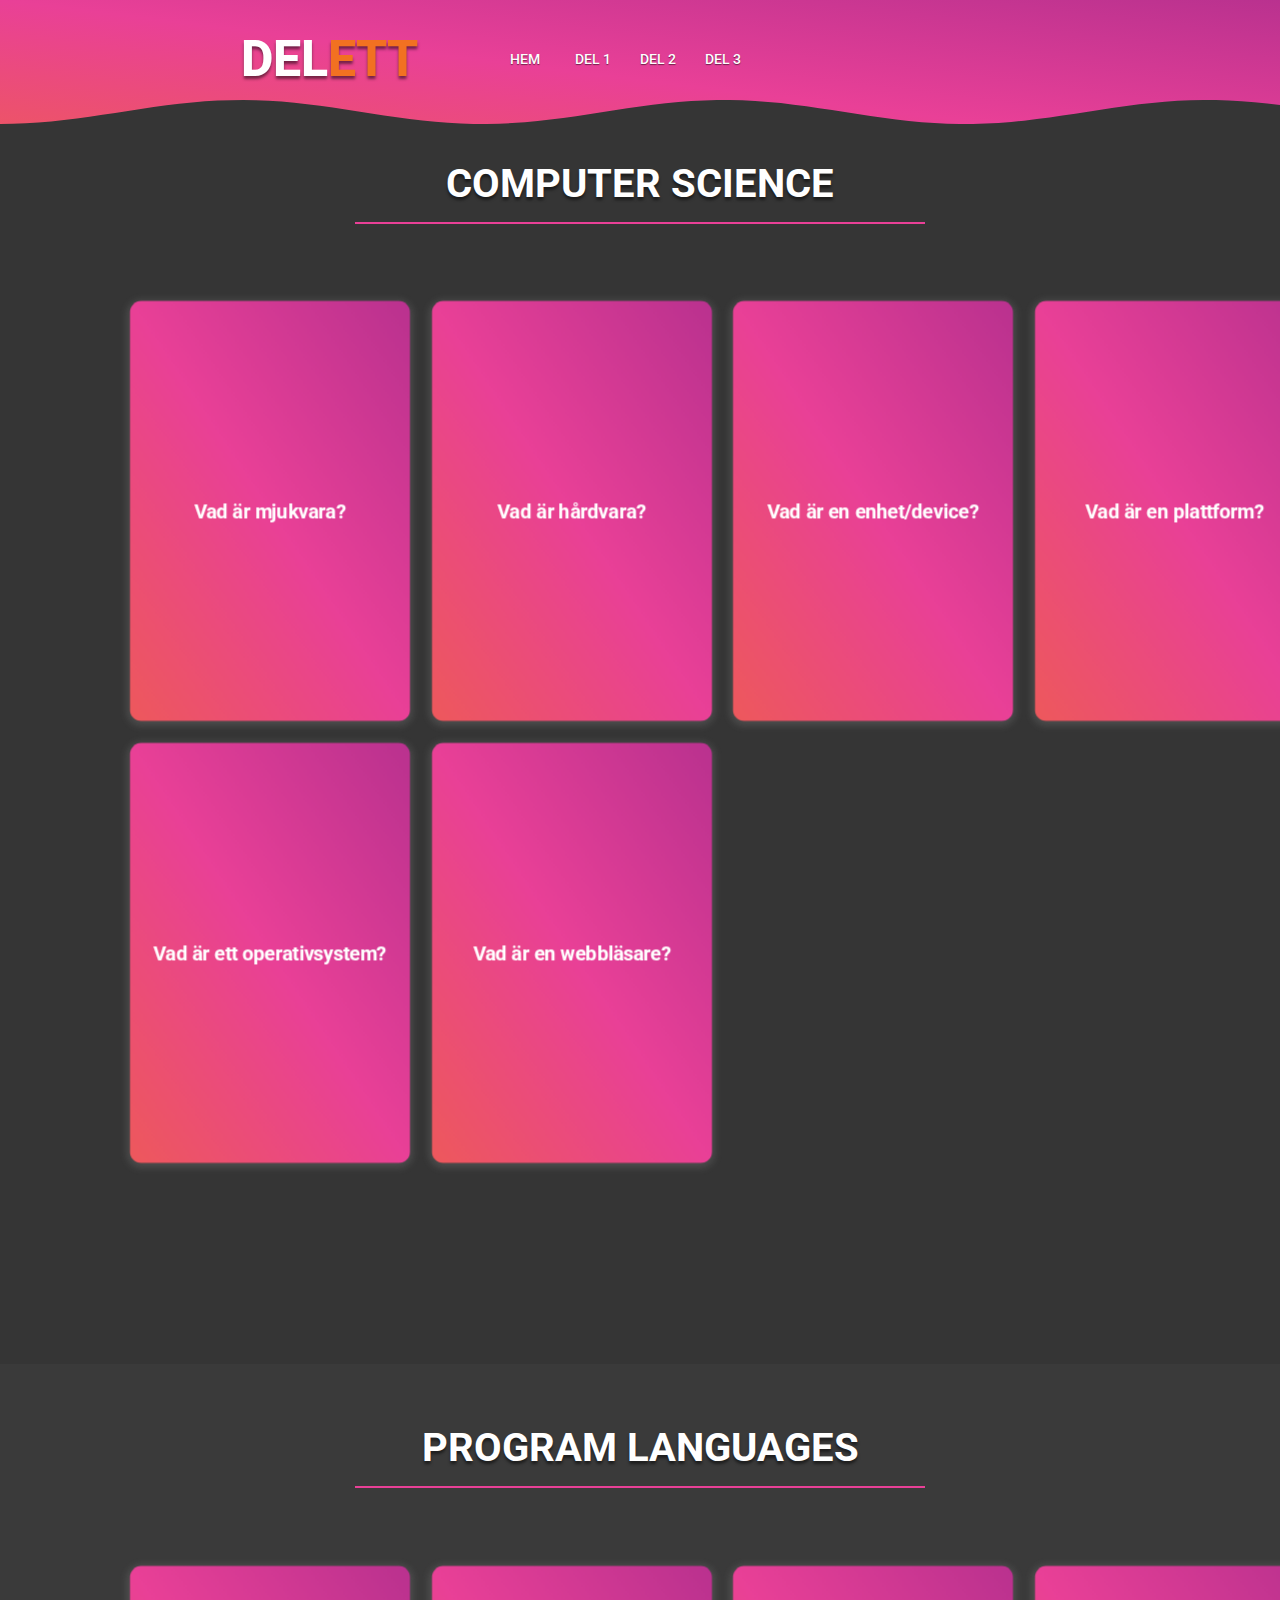
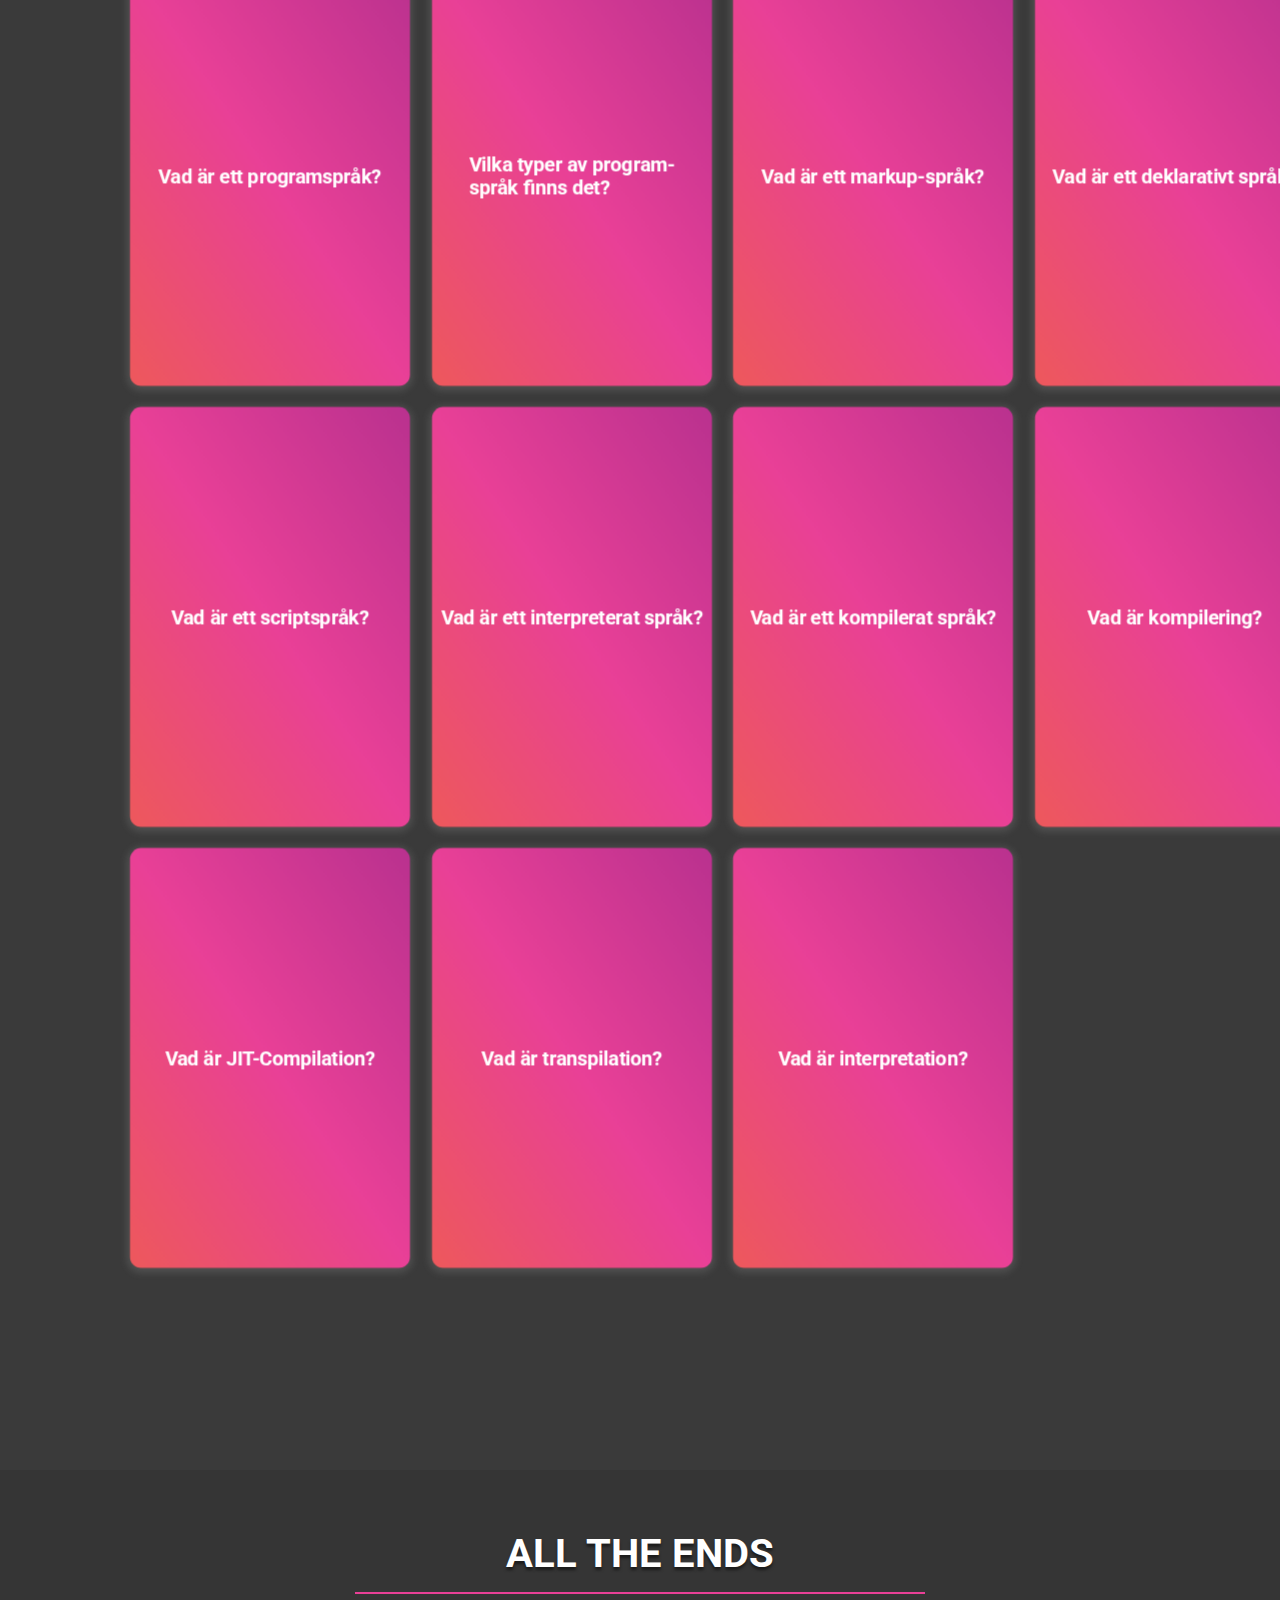
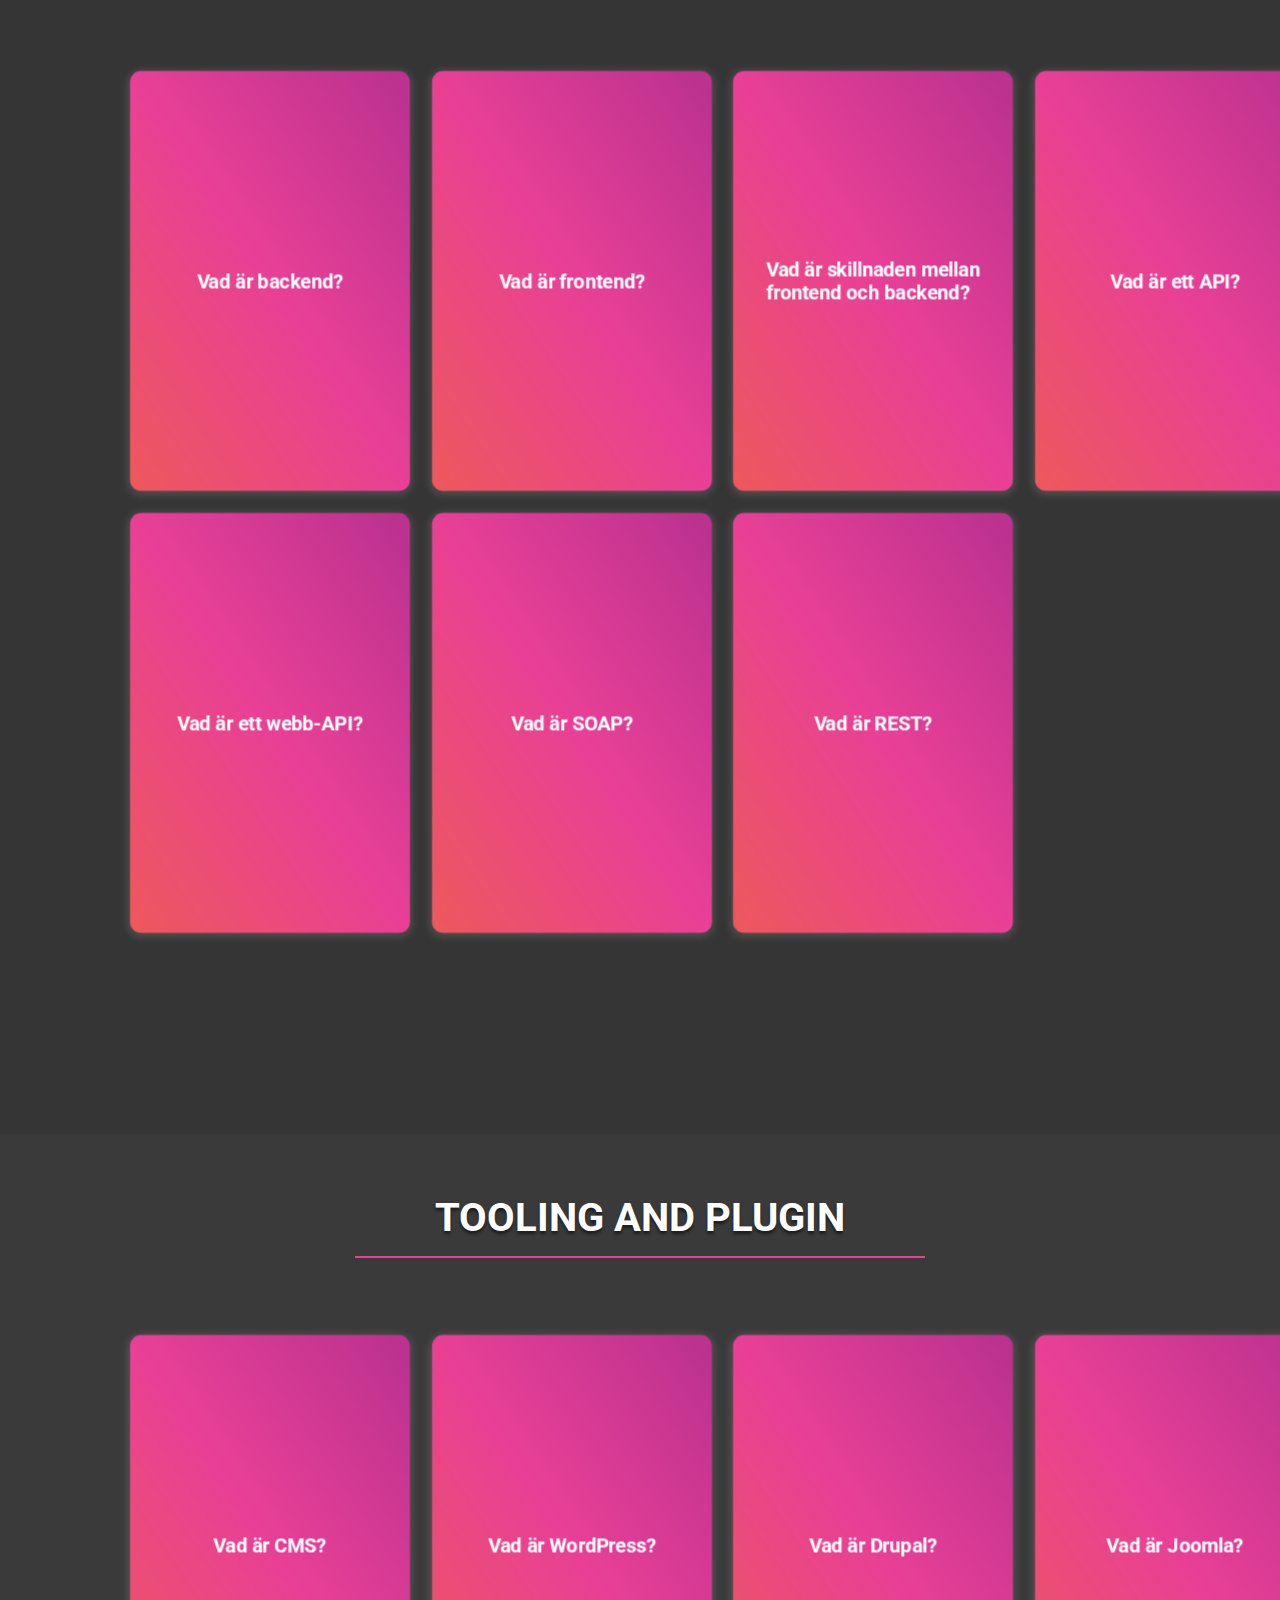
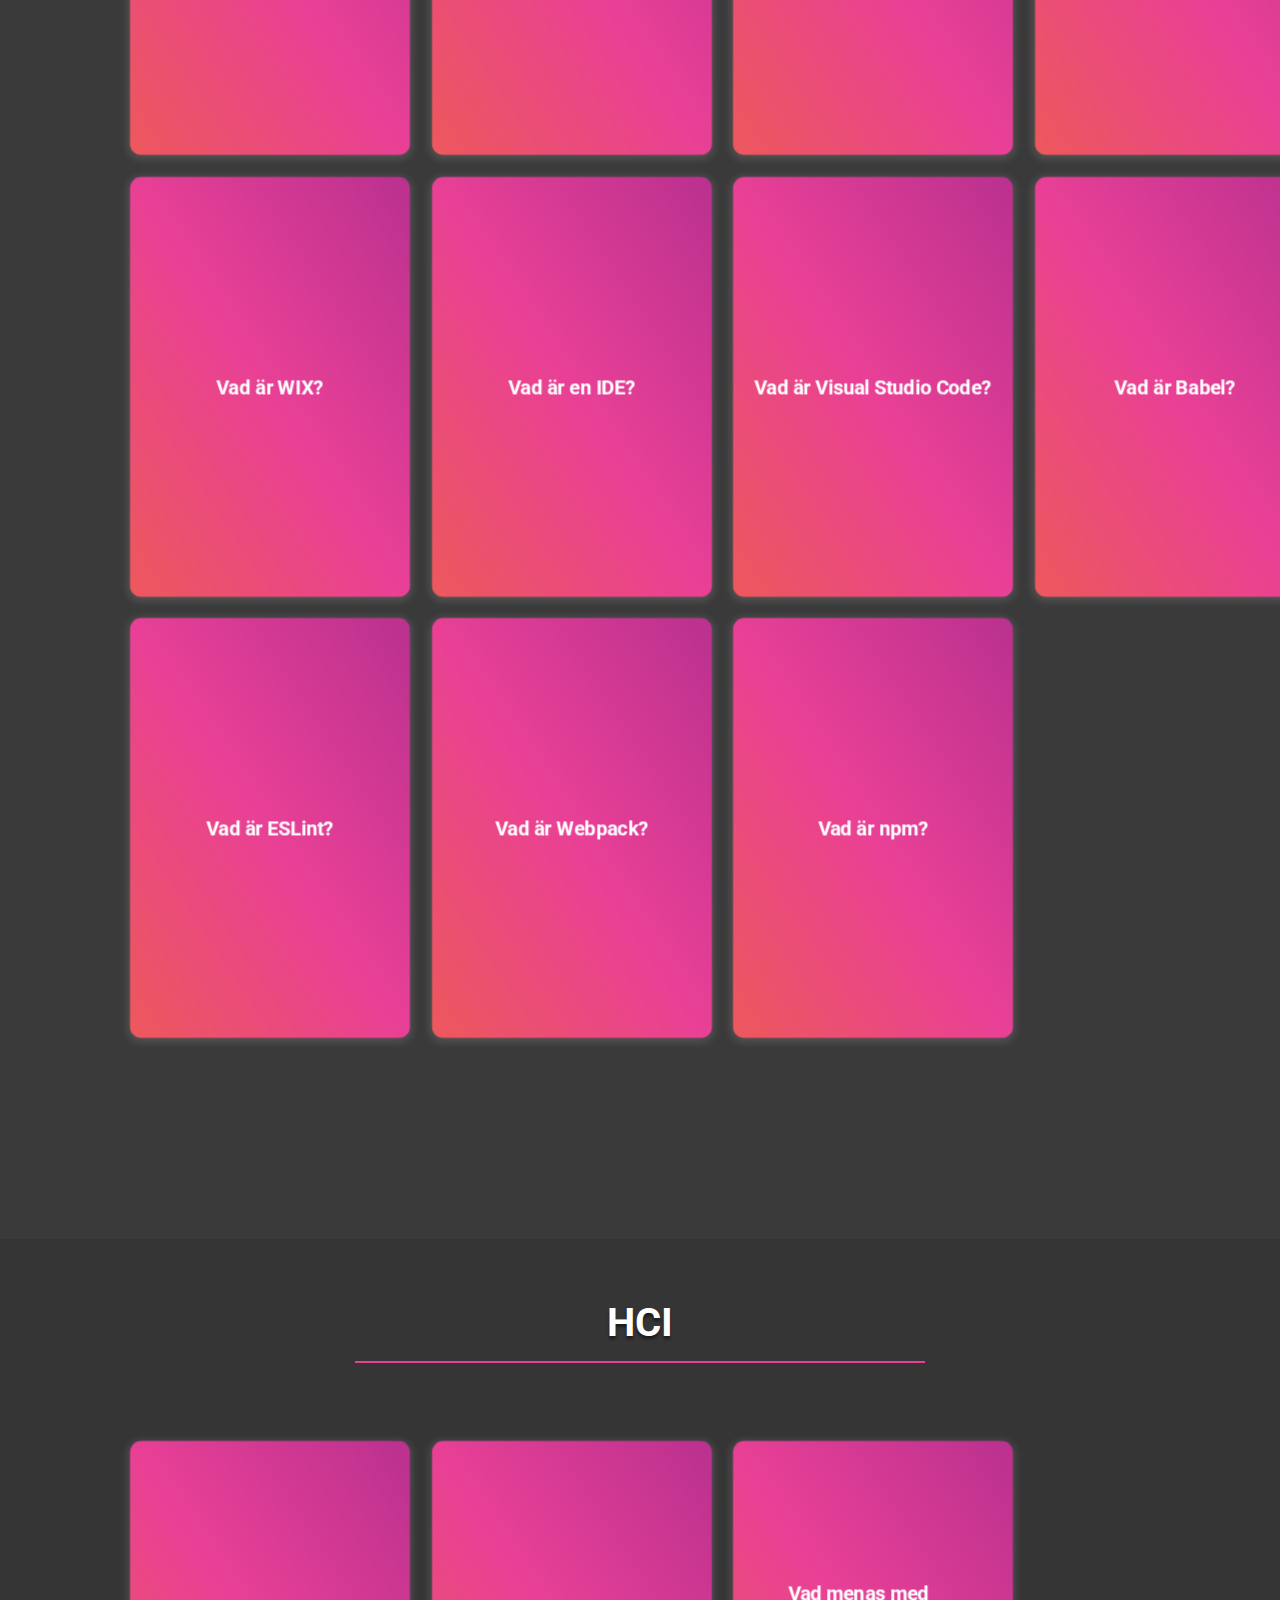
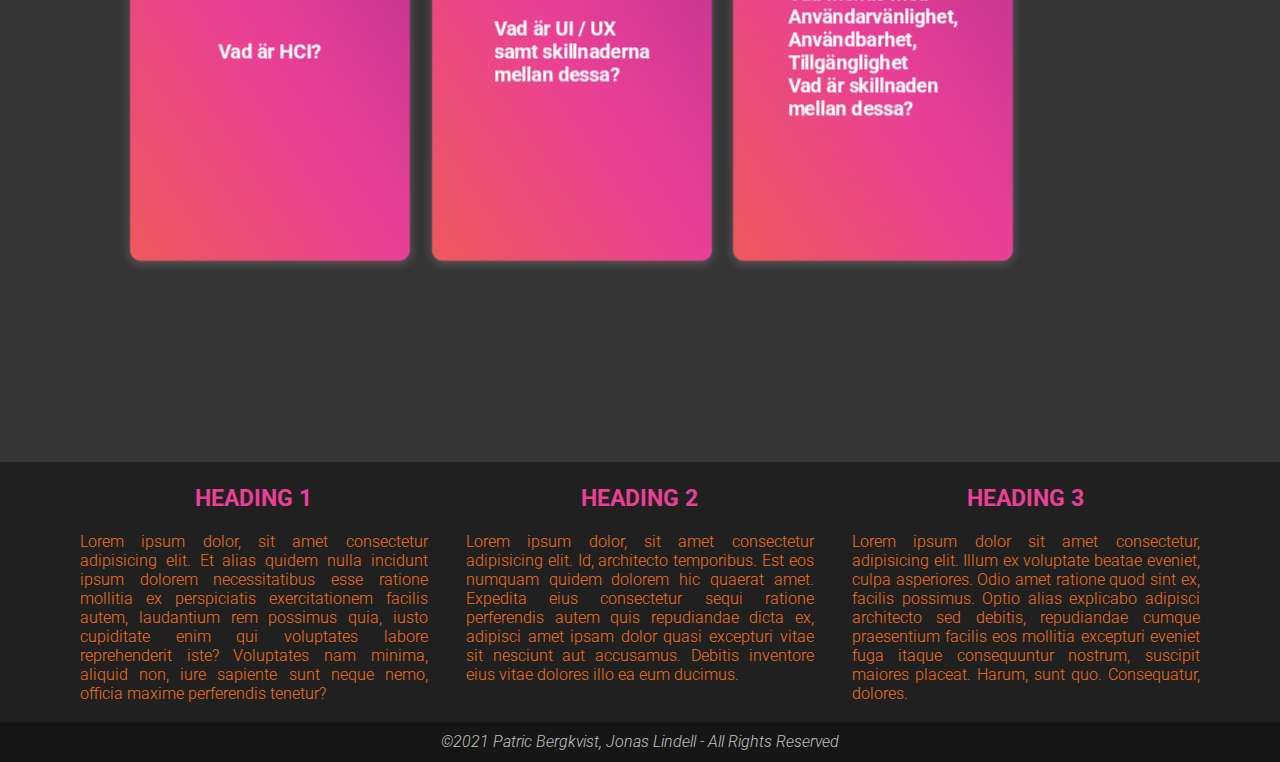
==== del1.html @ fa0cdc58 "Added: Tooling and plugin section. Added: HCI section" ====
<!DOCTYPE html>
<html lang="en">
<head>
    <meta charset="UTF-8">
    <meta name="viewport" content="width=device-width, initial-scale=1.0">
    <link rel="stylesheet" type="text/css" href="vendors/css/grid.css" />
    <link rel="stylesheet" type="text/css" href="resources/css/stylecard.css" />
    <link rel="stylesheet" type="text/css" href="vendors/css/ionicons.min.css" />
    <link rel="preconnect" href="https://fonts.gstatic.com" />
    <link href="https://fonts.googleapis.com/css2?family=Roboto:ital,wght@0,100;0,300;0,400;0,500;0,900;1,100;1,500&display=swap" rel="stylesheet">
    <title>Del 1</title>
</head>
<body>
    <header>      
        <div class="row mainnav">
            <nav>
                <h1>Del<span>ETT</span></h1>
                <ul>
                    <li><a href="index.html">Hem</a></li>
                    <li><a href="del1.html">Del 1</a></li>
                    <li><a href="del2.html">Del 2</a></li>
                    <li><a href="#">Del 3</a></li>
                </ul>
            </nav>
        </div>
      </header>
<!------------------------------->
<!--  COMPUTER SCIENCE SECTION -->
<!------------------------------->
    <section class="main section-computer-science">
        <div class="row">
            <h2 class="separator">Computer Science</h2>
        </div>
        <div class="row">
            <div class="col span-1-of-5 card__margin">
                <div class="card">
                    <div class="card__inner">
                        <div class="card__face card__face--front">
                            <h2>Vad är mjukvara?</h2>
                        </div>
                        <div class="card__face card__face--back">
                            <div class="card__content">
                                <div class="card__header">
                                    <h2>Computer science</h2>
                                </div>
                                <div class="card__body">
                                    <h3>Vad är mjukvara?</h3>
                                    <p>Mjukvara är kortfattat en samling maskininstruktioner och data som bestämmer vad datorn och dess komponenter ska utföra.</p>
                                </div>
                            </div>
                        </div>
                    </div>
                </div>
            </div>
            <div class="col span-1-of-5 card__margin">
                <div class="card">
                    <div class="card__inner">
                        <div class="card__face card__face--front">
                            <h2>Vad är hårdvara?</h2>
                        </div>
                        <div class="card__face card__face--back">
                            <div class="card__content">
                                <div class="card__header">
                                    <h2>Computer science</h2>
                                </div>
                                <div class="card__body">
                                    <h3>Vad är hårdvara?</h3>
                                    <p>Hårdvara är datakomponenter som CPU, skärm, moderkort, grafikkort och det är hårdvaran som står för själva utförandet av mjukvarans instruktioner.</p>
                                </div>
                            </div>
                        </div>
                    </div>
                </div>
            </div>
            <div class="col span-1-of-5 card__margin">
                <div class="card">
                    <div class="card__inner">
                        <div class="card__face card__face--front">
                            <h2>Vad är en enhet/device?</h2>
                        </div>
                        <div class="card__face card__face--back">
                            <div class="card__content">
                                <div class="card__header">
                                    <h2>Computer science</h2>
                                </div>
                                <div class="card__body">
                                    <h3>Vad är en enhet/device?</h3>
                                    <p>En enhet/device är sammansättningen av hårdvara, exempelvis en dator eller mobiltelefon.</p>
                                </div>
                            </div>
                        </div>
                    </div>
                </div>
            </div>
            <div class="col span-1-of-5">
                <div class="card">
                    <div class="card__inner">
                        <div class="card__face card__face--front">
                            <h2>Vad är en plattform?</h2>
                        </div>
                        <div class="card__face card__face--back">
                            <div class="card__content">
                                <div class="card__header">
                                    <h2>Computer science</h2>
                                </div>
                                <div class="card__body">
                                    <h3>Vad är en plattform?</h3>
                                    <p>En plattform är miljön som mjukvaran körs i, exempelvis operativsystem eller webbläsare.</p>
                                </div>
                            </div>
                        </div>
                    </div>
                </div>
            </div>
        </div>
        <div class="row">
            <div class="col span-1-of-5 card__margin new__row">
                <div class="card">
                    <div class="card__inner">
                        <div class="card__face card__face--front">
                            <h2>Vad är ett operativsystem?</h2>
                        </div>
                        <div class="card__face card__face--back">
                            <div class="card__content">
                                <div class="card__header">
                                    <h2>Computer science</h2>
                                </div>
                                <div class="card__body">
                                    <h3>Vad är ett operativsystem?</h3>
                                    <p>Ett operativsystem är system mjukvara som hanterar datorns hårdvara och mjukvaruresurser och förmedlar bastjänster för program. Exempel på operativsystem är Windows och iOS.</p>
                                </div>
                            </div>
                        </div>
                    </div>
                </div>
            </div>
            <div class="col span-1-of-5 card__margin new__row">
                <div class="card">
                    <div class="card__inner">
                        <div class="card__face card__face--front">
                            <h2>Vad är en webbläsare?</h2>
                        </div>
                        <div class="card__face card__face--back">
                            <div class="card__content">
                                <div class="card__header">
                                    <h2>Computer science</h2>
                                </div>
                                <div class="card__body">
                                    <h3>Vad är en webbläsare?</h3>
                                    <p>En mjukvaruapplikation som skickar förfrågningar till en webbserver och hämtar relaterad information som sedan visas upp för användaren.  Exempel på en webbläsare är Google-chrome, Mozilla firefox, Safari.</p>
                                </div>
                            </div>
                        </div>
                    </div>
                </div>
            </div>
        </div>
    </section>
<!------------------------------->
<!-- PROGRAM LANGUAGES SECTION -->
<!------------------------------->
    <section class="main new-section">
        <div class="row">
            <h2 class="separator">Program languages</h2>
        </div>
        <div class="row">
            <div class="col span-1-of-5 card__margin">
                <div class="card">
                    <div class="card__inner">
                        <div class="card__face card__face--front">
                            <h2>Vad är ett programspråk?</h2>
                        </div>
                        <div class="card__face card__face--back">
                            <div class="card__content">
                                <div class="card__header">
                                    <h2>Program Languages</h2>
                                </div>
                                <div class="card__body">
                                    <h3>Vad är ett programspråk?</h3>
                                    <p>Ett formellt språk som består av mänskligt läsbara instruktioner som översätts till maskinkod för att implementera algoritmer.</p>
                                </div>
                            </div>
                        </div>
                    </div>
                </div>
            </div>
            <div class="col span-1-of-5 card__margin">
                <div class="card">
                    <div class="card__inner">
                        <div class="card__face card__face--front">
                            <h2>Vilka typer av program-<br>språk finns det?</h2>
                        </div>
                        <div class="card__face card__face--back">
                            <div class="card__content">
                                <div class="card__header">
                                    <h2>Program Languages</h2>
                                </div>
                                <div class="card__body">
                                    <h3>Vilka typer av program-<br>språk finns det?</h3>
                                    <p>Markup-språk, deklarativa-språk, script-språk, interpreterat språk, kompilerat språk.</p>
                                </div>
                            </div>
                        </div>
                    </div>
                </div>
            </div>
            <div class="col span-1-of-5 card__margin">
                <div class="card">
                    <div class="card__inner">
                        <div class="card__face card__face--front">
                            <h2>Vad är ett markup-språk?</h2>
                        </div>
                        <div class="card__face card__face--back">
                            <div class="card__content">
                                <div class="card__header">
                                    <h2>Program Languages</h2>
                                </div>
                                <div class="card__body">
                                    <h3>Vad är ett markup-språk?</h3>
                                    <p>Talar om vilka typer av komponenter något är, ex knapp, lista. Exempel på markup språk HTML.</p>
                                </div>
                            </div>
                        </div>
                    </div>
                </div>
            </div>
            <div class="col span-1-of-5">
                <div class="card">
                    <div class="card__inner">
                        <div class="card__face card__face--front">
                            <h2>Vad är ett deklarativt språk?</h2>
                        </div>
                        <div class="card__face card__face--back">
                            <div class="card__content">
                                <div class="card__header">
                                    <h2>Program Languages</h2>
                                </div>
                                <div class="card__body">
                                    <h3>Vad är ett deklarativt språk?</h3>
                                    <p>Ett deklarativt språk talar om hur något ska tolkas, tex hur webbläsaren ska tolka hur en ”tag” ska presenteras. Exempel på deklarativt språk är css.</p>
                                </div>
                            </div>
                        </div>
                    </div>
                </div>
            </div>
            <div class="row">
                <div class="col span-1-of-5 card__margin new__row">
                    <div class="card">
                        <div class="card__inner">
                            <div class="card__face card__face--front">
                                <h2>Vad är ett scriptspråk?</h2>
                            </div>
                            <div class="card__face card__face--back">
                                <div class="card__content">
                                    <div class="card__header">
                                        <h2>Program Languages</h2>
                                    </div>
                                    <div class="card__body">
                                        <h3>Vad är ett scriptspråk?</h3>
                                        <p>Scripts innehåller en rad utföranden som tolkas under körningstid som utför simpla uppgifter som att flytta en fil eller komprimera en fil till ett zip-arkiv. 
                                            <br>Exempel på scriptspråk är JavaScript, PHP, Ruby</p>
                                    </div>
                                </div>
                            </div>
                        </div>
                    </div>
                </div>
                <div class="col span-1-of-5 card__margin new__row">
                    <div class="card">
                        <div class="card__inner">
                            <div class="card__face card__face--front">
                                <h2>Vad är ett interpreterat språk?</h2>
                            </div>
                            <div class="card__face card__face--back">
                                <div class="card__content">
                                    <div class="card__header">
                                        <h2>Program Languages</h2>
                                    </div>
                                    <div class="card__body">
                                        <h3>Vad är ett interpreterat språk?</h3>
                                        <p>Ett interpreterat språk kompileras inte direkt till maskinkod utan läses in och exekveras av ett annat program.<br>Exempel på ett interpreterat språk är JavaScript, Perl, Python, BASIC</p>
                                    </div>
                                </div>
                            </div>
                        </div>
                    </div>
                </div>
                <div class="col span-1-of-5 card__margin new__row">
                    <div class="card">
                        <div class="card__inner">
                            <div class="card__face card__face--front">
                                <h2>Vad är ett kompilerat språk?</h2>
                            </div>
                            <div class="card__face card__face--back">
                                <div class="card__content">
                                    <div class="card__header">
                                        <h2>Program Languages</h2>
                                    </div>
                                    <div class="card__body">
                                        <h3>Vad är ett kompilerat språk?</h3>
                                        <p>Ett kompilerat språk kompilerar all källkod till maskinkod vid körning. Exempel på kompilerat språk är C, C++, C#, COBOL</p>
                                    </div>
                                </div>
                            </div>
                        </div>
                    </div>
                </div>
                <div class="col span-1-of-5 new__row">
                    <div class="card">
                        <div class="card__inner">
                            <div class="card__face card__face--front">
                                <h2>Vad är kompilering?</h2>
                            </div>
                            <div class="card__face card__face--back">
                                <div class="card__content">
                                    <div class="card__header">
                                        <h2>Program Languages</h2>
                                    </div>
                                    <div class="card__body">
                                        <h3>Vad är kompilering?</h3>
                                        <p>Kompilering omvandlar all källkod till maskinkod direkt vid körning. Tar lång tid att analysera vid ”uppstart” men exekverar snabbare under körning.</p>
                                    </div>
                                </div>
                            </div>
                        </div>
                    </div>
                </div>
                <div class="row">
                    <div class="col span-1-of-5 card__margin new__row">
                        <div class="card">
                            <div class="card__inner">
                                <div class="card__face card__face--front">
                                    <h2>Vad är JIT-Compilation?</h2>
                                </div>
                                <div class="card__face card__face--back">
                                    <div class="card__content">
                                        <div class="card__header">
                                            <h2>Program Languages</h2>
                                        </div>
                                        <div class="card__body">
                                            <h3>Vad är JIT-Compilation?</h3>
                                            <p>JIT kompilation är en blandning av interpretering och kompilering, och översätter stycken av kod till maskinkod under körning. Detta underlättar vid debugging då det är lätt att se exakt vilket stycke kod som misslyckades att köras.</p>
                                        </div>
                                    </div>
                                </div>
                            </div>
                        </div>
                    </div>
                    <div class="col span-1-of-5 card__margin new__row">
                        <div class="card">
                            <div class="card__inner">
                                <div class="card__face card__face--front">
                                    <h2>Vad är transpilation?</h2>
                                </div>
                                <div class="card__face card__face--back">
                                    <div class="card__content">
                                        <div class="card__header">
                                            <h2>Program Languages</h2>
                                        </div>
                                        <div class="card__body">
                                            <h3>Vad är transpilation?</h3>
                                            <p>Transpilation är ett verktyg som läser in en källkod från ett programspråk och översätter de till ett annat så länge de opererar på samma nivå av abstraktion. Medan en kompilator översätter en högre nivå av programspråk som källkod till en lägre nivå som maskinkod.</p>
                                        </div>
                                    </div>
                                </div>
                            </div>
                        </div>
                    </div>
                    <div class="col span-1-of-5 card__margin new__row">
                        <div class="card">
                            <div class="card__inner">
                                <div class="card__face card__face--front">
                                    <h2>Vad är interpretation?</h2>
                                </div>
                                <div class="card__face card__face--back">
                                    <div class="card__content">
                                        <div class="card__header">
                                            <h2>Program Languages</h2>
                                        </div>
                                        <div class="card__body">
                                            <h3>Vad är interpretation?</h3>
                                            <p>Översätter från källkod till maskinkod ett uttryck åt gången. Snabbare att starta men långsammare att exekvera uttryck under körning.</p>
                                        </div>
                                    </div>
                                </div>
                            </div>
                        </div>
                    </div>
                </div>
            </div>
        </div>
    </section>
<!------------------------------->
<!--   ALL THE ENDS SECTION    -->
<!------------------------------->
    <section class="main">
        <div class="row">
            <h2 class="separator">All the ends</h2>
        </div>
        <div class="row">
            <div class="col span-1-of-5 card__margin">
                <div class="card">
                    <div class="card__inner">
                        <div class="card__face card__face--front">
                            <h2>Vad är backend?</h2>
                        </div>
                        <div class="card__face card__face--back">
                            <div class="card__content">
                                <div class="card__header">
                                    <h2>All The Ends</h2>
                                </div>
                                <div class="card__body">
                                    <h3>Vad är backend?</h3>
                                    <p>Backend är den delen som exempelvis kontaktar och hämtar information från en databas, skapar/sparar filer eller gör beräkningar och kan kortfattat summeras som att de sköter serversidan av en applikation eller hemsida.</p>
                                </div>
                            </div>
                        </div>
                    </div>
                </div>
            </div>
            <div class="col span-1-of-5 card__margin">
                <div class="card">
                    <div class="card__inner">
                        <div class="card__face card__face--front">
                            <h2>Vad är frontend?</h2>
                        </div>
                        <div class="card__face card__face--back">
                            <div class="card__content">
                                <div class="card__header">
                                    <h2>All The Ends</h2>
                                </div>
                                <div class="card__body">
                                    <h3>Vad är frontend?</h3>
                                    <p>Frontend är vad användaren ser och interagerar med på en webbsida eller applikation.</p>
                                </div>
                            </div>
                        </div>
                    </div>
                </div>
            </div>
            <div class="col span-1-of-5 card__margin">
                <div class="card">
                    <div class="card__inner">
                        <div class="card__face card__face--front">
                            <h2>Vad är skillnaden mellan <br> frontend och backend?</h2>
                        </div>
                        <div class="card__face card__face--back">
                            <div class="card__content">
                                <div class="card__header">
                                    <h2>All The Ends</h2>
                                </div>
                                <div class="card__body">
                                    <h3>Vad är skillnaden mellan frontend och backend?</h3>
                                    <p>Frontend syftar på användargränssnittet medan backend syftar på servern, applikationen, databasen där användarens förfrågan utförs, lagras eller hämtas.</p>
                                </div>
                            </div>
                        </div>
                    </div>
                </div>
            </div>
            <div class="col span-1-of-5">
                <div class="card">
                    <div class="card__inner">
                        <div class="card__face card__face--front">
                            <h2>Vad är ett API?</h2>
                        </div>
                        <div class="card__face card__face--back">
                            <div class="card__content">
                                <div class="card__header">
                                    <h2>All The Ends</h2>
                                </div>
                                <div class="card__body">
                                    <h3>Vad är ett API?</h3>
                                    <p>Ett API är ett datorgränssnitt som fungerar som en mellanhand för olika mjukvaror och låter dom interagera med varandra.</p>
                                </div>
                            </div>
                        </div>
                    </div>
                </div>
            </div>
        </div>
        <div class="row">
            <div class="col span-1-of-5 card__margin new__row">
                <div class="card">
                    <div class="card__inner">
                        <div class="card__face card__face--front">
                            <h2>Vad är ett webb-API?</h2>
                        </div>
                        <div class="card__face card__face--back">
                            <div class="card__content">
                                <div class="card__header">
                                    <h2>All The Ends</h2>
                                </div>
                                <div class="card__body">
                                    <h3>Vad är ett webb-API?</h3>
                                    <p>Ett webb-API är nätverksbaserat och används för att skicka förfrågningar till externa webbservrar som i sin tur returnerar relevant data för förfrågan.</p>
                                </div>
                            </div>
                        </div>
                    </div>
                </div>
            </div>
            <div class="col span-1-of-5 card__margin new__row">
                <div class="card">
                    <div class="card__inner">
                        <div class="card__face card__face--front">
                            <h2>Vad är SOAP?</h2>
                        </div>
                        <div class="card__face card__face--back">
                            <div class="card__content">
                                <div class="card__header">
                                    <h2>All The Ends</h2>
                                </div>
                                <div class="card__body">
                                    <h3>Vad är SOAP?</h3>
                                    <p>Simple Object Acess Protocoll, är ett protokoll som gör att olika program kan kommunicera med varandra på webben och förbiser vilket operativsystem samt programspråk ett visst program körs på. SOAP är baserat på XML och är ett gemensamt samarbete mellan några olika stora företag som bland annat Microsoft och IBM.</p>
                                </div>
                            </div>
                        </div>
                    </div>
                </div>
            </div>
            <div class="col span-1-of-5 card__margin new__row">
                <div class="card">
                    <div class="card__inner">
                        <div class="card__face card__face--front">
                            <h2>Vad är REST?</h2>
                        </div>
                        <div class="card__face card__face--back">
                            <div class="card__content">
                                <div class="card__header">
                                    <h2>All The Ends</h2>
                                </div>
                                <div class="card__body">
                                    <h3>Vad är REST?</h3>
                                    <p>Representational State Transfer är ett sätt att programmera webbplatser så att de kan tillhandahålla tjänster åt andra webbplatser. Webbplatserna förses med standardiserade gränssnitt på ett sätt som påminner om hur man gör i objektorienterad programmering.</p>
                                </div>
                            </div>
                        </div>
                    </div>
                </div>
            </div>
        </div>
    </section>
<!------------------------------->
<!--    TOOLING AND PLUGIN     -->
<!------------------------------->
<section class="main new-section">
    <div class="row">
        <h2 class="separator">Tooling and plugin</h2>
    </div>
    <div class="row">
        <div class="col span-1-of-5 card__margin">
            <div class="card">
                <div class="card__inner">
                    <div class="card__face card__face--front">
                        <h2>Vad är CMS?</h2>
                    </div>
                    <div class="card__face card__face--back">
                        <div class="card__content">
                            <div class="card__header">
                                <h2>Tooling and plugin</h2>
                            </div>
                            <div class="card__body">
                                <h3>Vad är ett programspråk?</h3>
                                <p>Ett formellt språk som består av mänskligt läsbara instruktioner som översätts till maskinkod för att implementera algoritmer.</p>
                            </div>
                        </div>
                    </div>
                </div>
            </div>
        </div>
        <div class="col span-1-of-5 card__margin">
            <div class="card">
                <div class="card__inner">
                    <div class="card__face card__face--front">
                        <h2>Vad är WordPress?</h2>
                    </div>
                    <div class="card__face card__face--back">
                        <div class="card__content">
                            <div class="card__header">
                                <h2>Tooling and plugin</h2>
                            </div>
                            <div class="card__body">
                                <h3>Vilka typer av program-<br>språk finns det?</h3>
                                <p>Markup-språk, deklarativa-språk, script-språk, interpreterat språk, kompilerat språk.</p>
                            </div>
                        </div>
                    </div>
                </div>
            </div>
        </div>
        <div class="col span-1-of-5 card__margin">
            <div class="card">
                <div class="card__inner">
                    <div class="card__face card__face--front">
                        <h2>Vad är Drupal?</h2>
                    </div>
                    <div class="card__face card__face--back">
                        <div class="card__content">
                            <div class="card__header">
                                <h2>Tooling and plugin</h2>
                            </div>
                            <div class="card__body">
                                <h3>Vad är ett markup-språk?</h3>
                                <p>Talar om vilka typer av komponenter något är, ex knapp, lista. Exempel på markup språk HTML.</p>
                            </div>
                        </div>
                    </div>
                </div>
            </div>
        </div>
        <div class="col span-1-of-5">
            <div class="card">
                <div class="card__inner">
                    <div class="card__face card__face--front">
                        <h2>Vad är Joomla?</h2>
                    </div>
                    <div class="card__face card__face--back">
                        <div class="card__content">
                            <div class="card__header">
                                <h2>Tooling and plugin</h2>
                            </div>
                            <div class="card__body">
                                <h3>Vad är ett deklarativt språk?</h3>
                                <p>Ett deklarativt språk talar om hur något ska tolkas, tex hur webbläsaren ska tolka hur en ”tag” ska presenteras. Exempel på deklarativt språk är css.</p>
                            </div>
                        </div>
                    </div>
                </div>
            </div>
        </div>
        <div class="row">
            <div class="col span-1-of-5 card__margin new__row">
                <div class="card">
                    <div class="card__inner">
                        <div class="card__face card__face--front">
                            <h2>Vad är WIX?</h2>
                        </div>
                        <div class="card__face card__face--back">
                            <div class="card__content">
                                <div class="card__header">
                                    <h2>Tooling and plugin</h2>
                                </div>
                                <div class="card__body">
                                    <h3>Vad är ett scriptspråk?</h3>
                                    <p>Scripts innehåller en rad utföranden som tolkas under körningstid som utför simpla uppgifter som att flytta en fil eller komprimera en fil till ett zip-arkiv. 
                                        <br>Exempel på scriptspråk är JavaScript, PHP, Ruby</p>
                                </div>
                            </div>
                        </div>
                    </div>
                </div>
            </div>
            <div class="col span-1-of-5 card__margin new__row">
                <div class="card">
                    <div class="card__inner">
                        <div class="card__face card__face--front">
                            <h2>Vad är en IDE?</h2>
                        </div>
                        <div class="card__face card__face--back">
                            <div class="card__content">
                                <div class="card__header">
                                    <h2>Tooling and plugin</h2>
                                </div>
                                <div class="card__body">
                                    <h3>Vad är ett interpreterat språk?</h3>
                                    <p>Ett interpreterat språk kompileras inte direkt till maskinkod utan läses in och exekveras av ett annat program.<br>Exempel på ett interpreterat språk är JavaScript, Perl, Python, BASIC</p>
                                </div>
                            </div>
                        </div>
                    </div>
                </div>
            </div>
            <div class="col span-1-of-5 card__margin new__row">
                <div class="card">
                    <div class="card__inner">
                        <div class="card__face card__face--front">
                            <h2>Vad är Visual Studio Code?</h2>
                        </div>
                        <div class="card__face card__face--back">
                            <div class="card__content">
                                <div class="card__header">
                                    <h2>Tooling and plugin</h2>
                                </div>
                                <div class="card__body">
                                    <h3>Vad är ett kompilerat språk?</h3>
                                    <p>Ett kompilerat språk kompilerar all källkod till maskinkod vid körning. Exempel på kompilerat språk är C, C++, C#, COBOL</p>
                                </div>
                            </div>
                        </div>
                    </div>
                </div>
            </div>
            <div class="col span-1-of-5 new__row">
                <div class="card">
                    <div class="card__inner">
                        <div class="card__face card__face--front">
                            <h2>Vad är Babel?</h2>
                        </div>
                        <div class="card__face card__face--back">
                            <div class="card__content">
                                <div class="card__header">
                                    <h2>Tooling and plugin</h2>
                                </div>
                                <div class="card__body">
                                    <h3>Vad är kompilering?</h3>
                                    <p>Kompilering omvandlar all källkod till maskinkod direkt vid körning. Tar lång tid att analysera vid ”uppstart” men exekverar snabbare under körning.</p>
                                </div>
                            </div>
                        </div>
                    </div>
                </div>
            </div>
            <div class="row">
                <div class="col span-1-of-5 card__margin new__row">
                    <div class="card">
                        <div class="card__inner">
                            <div class="card__face card__face--front">
                                <h2>Vad är ESLint?</h2>
                            </div>
                            <div class="card__face card__face--back">
                                <div class="card__content">
                                    <div class="card__header">
                                        <h2>Tooling and plugin</h2>
                                    </div>
                                    <div class="card__body">
                                        <h3>Vad är JIT-Compilation?</h3>
                                        <p>JIT kompilation är en blandning av interpretering och kompilering, och översätter stycken av kod till maskinkod under körning. Detta underlättar vid debugging då det är lätt att se exakt vilket stycke kod som misslyckades att köras.</p>
                                    </div>
                                </div>
                            </div>
                        </div>
                    </div>
                </div>
                <div class="col span-1-of-5 card__margin new__row">
                    <div class="card">
                        <div class="card__inner">
                            <div class="card__face card__face--front">
                                <h2>Vad är Webpack?</h2>
                            </div>
                            <div class="card__face card__face--back">
                                <div class="card__content">
                                    <div class="card__header">
                                        <h2>Tooling and plugin</h2>
                                    </div>
                                    <div class="card__body">
                                        <h3>Vad är transpilation?</h3>
                                        <p>Transpilation är ett verktyg som läser in en källkod från ett programspråk och översätter de till ett annat så länge de opererar på samma nivå av abstraktion. Medan en kompilator översätter en högre nivå av programspråk som källkod till en lägre nivå som maskinkod.</p>
                                    </div>
                                </div>
                            </div>
                        </div>
                    </div>
                </div>
                <div class="col span-1-of-5 card__margin new__row">
                    <div class="card">
                        <div class="card__inner">
                            <div class="card__face card__face--front">
                                <h2>Vad är npm?</h2>
                            </div>
                            <div class="card__face card__face--back">
                                <div class="card__content">
                                    <div class="card__header">
                                        <h2>Tooling and plugin</h2>
                                    </div>
                                    <div class="card__body">
                                        <h3>Vad är interpretation?</h3>
                                        <p>Översätter från källkod till maskinkod ett uttryck åt gången. Snabbare att starta men långsammare att exekvera uttryck under körning.</p>
                                    </div>
                                </div>
                            </div>
                        </div>
                    </div>
                </div>
            </div>
        </div>
    </div>
</section>
<!------------------------------->
<!--       HCI SECTION         -->
<!------------------------------->
<section class="main section-computer-science">
    <div class="row">
        <h2 class="separator">HCI</h2>
    </div>
    <div class="row">
        <div class="col span-1-of-5 card__margin">
            <div class="card">
                <div class="card__inner">
                    <div class="card__face card__face--front">
                        <h2>Vad är HCI?</h2>
                    </div>
                    <div class="card__face card__face--back">
                        <div class="card__content">
                            <div class="card__header">
                                <h2>HCI</h2>
                            </div>
                            <div class="card__body">
                                <h3>Vad är HCI?</h3>
                                <p>Mjukvara är kortfattat en samling maskininstruktioner och data som bestämmer vad datorn och dess komponenter ska utföra.</p>
                            </div>
                        </div>
                    </div>
                </div>
            </div>
        </div>
        <div class="col span-1-of-5 card__margin">
            <div class="card">
                <div class="card__inner">
                    <div class="card__face card__face--front">
                        <h2>Vad är UI / UX <br> samt skillnaderna <br>mellan dessa?</h2>
                    </div>
                    <div class="card__face card__face--back">
                        <div class="card__content">
                            <div class="card__header">
                                <h2>HCI</h2>
                            </div>
                            <div class="card__body">
                                <h3>Vad är UI / UX <br> samt skillnaderna <br>mellan dessa?</h3>
                                <p>Hårdvara är datakomponenter som CPU, skärm, moderkort, grafikkort och det är hårdvaran som står för själva utförandet av mjukvarans instruktioner.</p>
                            </div>
                        </div>
                    </div>
                </div>
            </div>
        </div>
        <div class="col span-1-of-5 card__margin">
            <div class="card">
                <div class="card__inner">
                    <div class="card__face card__face--front">
                        <h2>Vad menas med<br>Användarvänlighet,<br>Användbarhet,<br>Tillgänglighet<br>Vad är skillnaden <br> mellan dessa?</h2>
                    </div>
                    <div class="card__face card__face--back">
                        <div class="card__content">
                            <div class="card__header">
                                <h2>HCI</h2>
                            </div>
                            <div class="card__body">
                                <h3>Vad menas med Användarvänlighet,<br>Användbarhet, Tillgänglighet?<br>Vad är skillnaden mellan dessa?</h3>
                                <p>En enhet/device är sammansättningen av hårdvara, exempelvis en dator eller mobiltelefon.</p>
                            </div>
                        </div>
                    </div>
                </div>
            </div>
        </div>
        </div>
        </section>
    <footer class="footer">
        <div class="row">
          <div class="col span-1-of-3 a">
            <h3>Heading 1</h3>
            <div class="footer-box"><p>Lorem ipsum dolor, sit amet consectetur adipisicing elit. Et alias quidem nulla incidunt ipsum dolorem necessitatibus esse ratione mollitia ex perspiciatis exercitationem facilis autem, laudantium rem possimus quia, iusto cupiditate enim qui voluptates labore reprehenderit iste? Voluptates nam minima, aliquid non, iure sapiente sunt neque nemo, officia maxime perferendis tenetur?</p></div>
          </div>
          <div class="col span-1-of-3 a">
            <h3>Heading 2</h3>
            <div class="footer-box"><p>Lorem ipsum dolor, sit amet consectetur adipisicing elit. Id, architecto temporibus. Est eos numquam quidem dolorem hic quaerat amet. Expedita eius consectetur sequi ratione perferendis autem quis repudiandae dicta ex, adipisci amet ipsam dolor quasi excepturi vitae sit nesciunt aut accusamus. Debitis inventore eius vitae dolores illo ea eum ducimus.</p></div>
          </div>
          <div class="col span-1-of-3 a">
            <h3>Heading 3</h3>
            <div class="footer-box"><p>Lorem ipsum dolor sit amet consectetur, adipisicing elit. Illum ex voluptate beatae eveniet, culpa asperiores. Odio amet ratione quod sint ex, facilis possimus. Optio alias explicabo adipisci architecto sed debitis, repudiandae cumque praesentium facilis eos mollitia excepturi eveniet fuga itaque consequuntur nostrum, suscipit maiores placeat. Harum, sunt quo. Consequatur, dolores.</p></div>
          </div>
        </div>
          <div class="copyright">
            <p>©2021 Patric Bergkvist, Jonas Lindell - All Rights Reserved</p>
          </div>
      </footer>
    <script src="/resources/js/script.js"></script>
</body>
</html>
---- vendors/css/grid.css ----
/*  SECTIONS  ============================================================================= */

.section {
	clear: both;
	padding: 0px;
	margin: 0px;
}

/*  GROUPING  ============================================================================= */

.row {
    zoom: 1; /* For IE 6/7 (trigger hasLayout) */
}

.row:before,
.row:after {
    content:"";
    display:table;
}
.row:after {
    clear:both;
}

/*  GRID COLUMN SETUP   ==================================================================== */

.col {
	display: block;
	float:left;
	margin: 1% 0 1% 1.6%;
}

.col:first-child { margin-left: 0; } /* all browsers except IE6 and lower */


/*  REMOVE MARGINS AS ALL GO FULL WIDTH AT 480 PIXELS */

@media only screen and (max-width: 480px) {
	.col { 
		/*margin: 1% 0 1% 0%;*/
        margin: 0;
	}
}


/*  GRID OF TWO   ============================================================================= */


.span-2-of-2 {
	width: 100%;
}

.span-1-of-2 {
	width: 49.2%;
}

/*  GO FULL WIDTH AT LESS THAN 480 PIXELS */

@media only screen and (max-width: 480px) {
	.span-2-of-2 {
		width: 100%; 
	}
	.span-1-of-2 {
		width: 100%; 
	}
}


/*  GRID OF THREE   ============================================================================= */

	
.span-3-of-3 {
	width: 100%; 
}

.span-2-of-3 {
	width: 66.13%; 
}

.span-1-of-3 {
	width: 32.26%; 
}


/*  GO FULL WIDTH AT LESS THAN 480 PIXELS */

@media only screen and (max-width: 480px) {
	.span-3-of-3 {
		width: 100%; 
	}
	.span-2-of-3 {
		width: 100%; 
	}
	.span-1-of-3 {
		width: 100%;
	}
}

/*  GRID OF FOUR   ============================================================================= */

	
.span-4-of-4 {
	width: 100%; 
}

.span-3-of-4 {
	width: 74.6%; 
}

.span-2-of-4 {
	width: 49.2%; 
}

.span-1-of-4 {
	width: 23.8%; 
}


/*  GO FULL WIDTH AT LESS THAN 480 PIXELS */

@media only screen and (max-width: 480px) {
	.span-4-of-4 {
		width: 100%; 
	}
	.span-3-of-4 {
		width: 100%; 
	}
	.span-2-of-4 {
		width: 100%; 
	}
	.span-1-of-4 {
		width: 100%; 
	}
}


/*  GRID OF FIVE   ============================================================================= */

	
.span-5-of-5 {
	width: 100%;
}

.span-4-of-5 {
  	width: 79.68%; 
}

.span-3-of-5 {
  	width: 59.36%; 
}

.span-2-of-5 {
  	width: 39.04%;
}

.span-1-of-5 {
  	width: 18.72%;
}


/*  GO FULL WIDTH AT LESS THAN 480 PIXELS */

@media only screen and (max-width: 480px) {
	.span-5-of-5 {
		width: 100%; 
	}
	.span-4-of-5 {
		width: 100%; 
	}
	.span-3-of-5 {
		width: 100%; 
	}
	.span-2-of-5 {
		width: 100%; 
	}
	.span-1-of-5 {
		width: 100%; 
	}
}


/*  GRID OF SIX   ============================================================================= */


.span-6-of-6 {
	width: 100%;
}

.span-5-of-6 {
  	width: 83.06%;
}

.span-4-of-6 {
  	width: 66.13%;
}

.span-3-of-6 {
  	width: 49.2%;
}

.span-2-of-6 {
  	width: 32.26%;
}

.span-1-of-6 {
  	width: 15.33%;
}


/*  GO FULL WIDTH AT LESS THAN 480 PIXELS */

@media only screen and (max-width: 480px) {
	.span-6-of-6 {
		width: 100%; 
	}
	.span-5-of-6 {
		width: 100%; 
	}
	.span-4-of-6 {
		width: 100%; 
	}
	.span-3-of-6 {
		width: 100%; 
	}
	.span-2-of-6 {
		width: 100%; 
	}
	.span-1-of-6 {
		width: 100%; 
	}
}



/*  GRID OF SEVEN   ============================================================================= */


.span-7-of-7 {
	width: 100%;
}

.span-6-of-7 {
	width: 85.48%;
}

.span-5-of-7 {
  	width: 70.97%;
}

.span-4-of-7 {
  	width: 56.45%;
}

.span-3-of-7 {
  	width: 41.94%;
}

.span-2-of-7 {
  	width: 27.42%;
}

.span-1-of-7 {
  	width: 12.91%;
}


/*  GO FULL WIDTH AT LESS THAN 480 PIXELS */

@media only screen and (max-width: 480px) {
	.span-7-of-7 {
		width: 100%; 
	}
	.span-6-of-7 {
		width: 100%; 
	}
	.span-5-of-7 {
		width: 100%; 
	}
	.span-4-of-7 {
		width: 100%; 
	}
	.span-3-of-7 {
		width: 100%; 
	}
	.span-2-of-7 {
		width: 100%; 
	}
	.span-1-of-7 {
		width: 100%; 
	}
}


/*  GRID OF EIGHT   ============================================================================= */

	
.span-8-of-8 {
	width: 100%;
}

.span-7-of-8 {
	width: 87.3%; 
}

.span-6-of-8 {
	width: 74.6%; 
}

.span-5-of-8 {
	width: 61.9%; 
}

.span-4-of-8 {
	width: 49.2%; 
}

.span-3-of-8 {
	width: 36.5%;
}

.span-2-of-8 {
	width: 23.8%; 
}

.span-1-of-8 {
	width: 11.1%; 
}


/*  GO FULL WIDTH AT LESS THAN 480 PIXELS */

@media only screen and (max-width: 480px) {
	.span-8-of-8 {
		width: 100%; 
	}
	.span-7-of-8 {
		width: 100%; 
	}
	.span-6-of-8 {
		width: 100%; 
	}
	.span-5-of-8 {
		width: 100%; 
	}
	.span-4-of-8 {
		width: 100%; 
	}
	.span-3-of-8 {
		width: 100%; 
	}
	.span-2-of-8 {
		width: 100%; 
	}
	.span-1-of-8 {
		width: 100%; 
	}
}


/*  GRID OF NINE   ============================================================================= */


.span-9-of-9 {
	width: 100%;
}

.span-8-of-9 {
	width: 88.71%;
}

.span-7-of-9 {
	width: 77.42%; 
}

.span-6-of-9 {
	width: 66.13%; 
}

.span-5-of-9 {
	width: 54.84%; 
}

.span-4-of-9 {
	width: 43.55%; 
}

.span-3-of-9 {
	width: 32.26%;
}

.span-2-of-9 {
	width: 20.97%; 
}

.span-1-of-9 {
	width: 9.68%; 
}


/*  GO FULL WIDTH AT LESS THAN 480 PIXELS */

@media only screen and (max-width: 480px) {
	.span-9-of-9 {
		width: 100%; 
	}
	.span-8-of-9 {
		width: 100%; 
	}
	.span-7-of-9 {
		width: 100%; 
	}
	.span-6-of-9 {
		width: 100%; 
	}
	.span-5-of-9 {
		width: 100%; 
	}
	.span-4-of-9 {
		width: 100%; 
	}
	.span-3-of-9 {
		width: 100%; 
	}
	.span-2-of-9 {
		width: 100%; 
	}
	.span-1-of-9 {
		width: 100%; 
	}
}


/*  GRID OF TEN   ============================================================================= */


.span-10-of-10 {
	width: 100%;
}

.span-9-of-10 {
	width: 89.84%;
}

.span-8-of-10 {
	width: 79.68%;
}

.span-7-of-10 {
	width: 69.52%; 
}

.span-6-of-10 {
	width: 59.36%; 
}

.span-5-of-10 {
	width: 49.2%; 
}

.span-4-of-10 {
	width: 39.04%; 
}

.span-3-of-10 {
	width: 28.88%;
}

.span-2-of-10 {
	width: 18.72%; 
}

.span-1-of-10 {
	width: 8.56%; 
}


/*  GO FULL WIDTH AT LESS THAN 480 PIXELS */

@media only screen and (max-width: 480px) {
	.span-10-of-10 {
		width: 100%; 
	}
	.span-9-of-10 {
		width: 100%; 
	}
	.span-8-of-10 {
		width: 100%; 
	}
	.span-7-of-10 {
		width: 100%; 
	}
	.span-6-of-10 {
		width: 100%; 
	}
	.span-5-of-10 {
		width: 100%; 
	}
	.span-4-of-10 {
		width: 100%; 
	}
	.span-3-of-10 {
		width: 100%; 
	}
	.span-2-of-10 {
		width: 100%; 
	}
	.span-1-of-10 {
		width: 100%; 
	}
}


/*  GRID OF ELEVEN   ============================================================================= */

.span-11-of-11 {
	width: 100%;
}

.span-10-of-11 {
	width: 90.76%;
}

.span-9-of-11 {
	width: 81.52%;
}

.span-8-of-11 {
	width: 72.29%;
}

.span-7-of-11 {
	width: 63.05%; 
}

.span-6-of-11 {
	width: 53.81%; 
}

.span-5-of-11 {
	width: 44.58%; 
}

.span-4-of-11 {
	width: 35.34%; 
}

.span-3-of-11 {
	width: 26.1%;
}

.span-2-of-11 {
	width: 16.87%; 
}

.span-1-of-11 {
	width: 7.63%; 
}


/*  GO FULL WIDTH AT LESS THAN 480 PIXELS */

@media only screen and (max-width: 480px) {
	.span-11-of-11 {
		width: 100%; 
	}
	.span-10-of-11 {
		width: 100%; 
	}
	.span-9-of-11 {
		width: 100%; 
	}
	.span-8-of-11 {
		width: 100%; 
	}
	.span-7-of-11 {
		width: 100%; 
	}
	.span-6-of-11 {
		width: 100%; 
	}
	.span-5-of-11 {
		width: 100%; 
	}
	.span-4-of-11 {
		width: 100%; 
	}
	.span-3-of-11 {
		width: 100%; 
	}
	.span-2-of-11 {
		width: 100%; 
	}
	.span-1-of-11 {
		width: 100%; 
	}
}


/*  GRID OF TWELVE   ============================================================================= */

.span-12-of-12 {
	width: 100%;
}

.span-11-of-12 {
	width: 91.53%;
}

.span-10-of-12 {
	width: 83.06%;
}

.span-9-of-12 {
	width: 74.6%;
}

.span-8-of-12 {
	width: 66.13%;
}

.span-7-of-12 {
	width: 57.66%; 
}

.span-6-of-12 {
	width: 49.2%; 
}

.span-5-of-12 {
	width: 40.73%; 
}

.span-4-of-12 {
	width: 32.26%; 
}

.span-3-of-12 {
	width: 23.8%;
}

.span-2-of-12 {
	width: 15.33%; 
}

.span-1-of-12 {
	width: 6.86%; 
}


/*  GO FULL WIDTH AT LESS THAN 480 PIXELS */

@media only screen and (max-width: 480px) {
	.span-12-of-12 {
		width: 100%; 
	}
	.span-11-of-12 {
		width: 100%; 
	}
	.span-10-of-12 {
		width: 100%; 
	}
	.span-9-of-12 {
		width: 100%; 
	}
	.span-8-of-12 {
		width: 100%; 
	}
	.span-7-of-12 {
		width: 100%; 
	}
	.span-6-of-12 {
		width: 100%; 
	}
	.span-5-of-12 {
		width: 100%; 
	}
	.span-4-of-12 {
		width: 100%; 
	}
	.span-3-of-12 {
		width: 100%; 
	}
	.span-2-of-12 {
		width: 100%; 
	}
	.span-1-of-12 {
		width: 100%; 
	}
}
---- resources/css/stylecard.css ----
:root {
    --primary: #8a2387;
    --secondary: #e94097;
    --thirdary: #f27121;
    --dark: #212121;
    --light: #F3F3F3;
}

* {
margin: 0;
padding: 0;
box-sizing: border-box;
}

.separator {
    margin-top: 60px;
    text-align: center;
    font-size: 200%;
    letter-spacing: 1%;
    text-transform: uppercase;
    text-shadow: 0 3px 3px rgb(0 0 0 / 50%);
}
.separator:after {
    display: block;
    height: 2px;
    background-color: #e94097;
    content: " ";
    width: 50%;
    margin: 0 auto;
    margin-top: 15px;
    margin-bottom: -300px;
  }
/* ------- Header --------------------------------------------- */


header {
clip-path: polygon(
    100% 0,
    0 0,
    0 77.5%,
    1% 77.4%,
    2% 77.1%,
    3% 76.6%,
    4% 75.9%,
    5% 75.05%,
    6% 74.05%,
    7% 72.95%,
    8% 71.75%,
    9% 70.55%,
    10% 69.3%,
    11% 68.05%,
    12% 66.9%,
    13% 65.8%,
    14% 64.8%,
    15% 64%,
    16% 63.35%,
    17% 62.85%,
    18% 62.6%,
    19% 62.5%,
    20% 62.65%,
    21% 63%,
    22% 63.5%,
    23% 64.2%,
    24% 65.1%,
    25% 66.1%,
    26% 67.2%,
    27% 68.4%,
    28% 69.65%,
    29% 70.9%,
    30% 72.15%,
    31% 73.3%,
    32% 74.35%,
    33% 75.3%,
    34% 76.1%,
    35% 76.75%,
    36% 77.2%,
    37% 77.45%,
    38% 77.5%,
    39% 77.3%,
    40% 76.95%,
    41% 76.4%,
    42% 75.65%,
    43% 74.75%,
    44% 73.75%,
    45% 72.6%,
    46% 71.4%,
    47% 70.15%,
    48% 68.9%,
    49% 67.7%,
    50% 66.55%,
    51% 65.5%,
    52% 64.55%,
    53% 63.75%,
    54% 63.15%,
    55% 62.75%,
    56% 62.55%,
    57% 62.5%,
    58% 62.7%,
    59% 63.1%,
    60% 63.7%,
    61% 64.45%,
    62% 65.4%,
    63% 66.45%,
    64% 67.6%,
    65% 68.8%,
    66% 70.05%,
    67% 71.3%,
    68% 72.5%,
    69% 73.6%,
    70% 74.65%,
    71% 75.55%,
    72% 76.35%,
    73% 76.9%,
    74% 77.3%,
    75% 77.5%,
    76% 77.45%,
    77% 77.25%,
    78% 76.8%,
    79% 76.2%,
    80% 75.4%,
    81% 74.45%,
    82% 73.4%,
    83% 72.25%,
    84% 71.05%,
    85% 69.8%,
    86% 68.55%,
    87% 67.35%,
    88% 66.2%,
    89% 65.2%,
    90% 64.3%,
    91% 63.55%,
    92% 63%,
    93% 62.65%,
    94% 62.5%,
    95% 62.55%,
    96% 62.8%,
    97% 63.3%,
    98% 63.9%,
    99% 64.75%,
    100% 65.7%
);
position: fixed;
width: 100%;
top: 0;
background: linear-gradient(to bottom left, var(--primary), var(--secondary), var(--thirdary));
background-size: 200% 200%;
animation: gradient 5s ease infinite;
z-index: 1;
height: 160px;
overflow: hidden;
}
@keyframes gradient {
0% {
    background-position: 0% 50%;
}
50% {
    background-position: 100% 50%;
}
100% {
    background-position: 0% 50%;
}
}

.row {
    max-width: 1140px;
    margin: 0 auto;
}

.mainnav {
    margin: 0 auto;
    }
    nav {
      display: flex;
      justify-content: space-between;
    }
    header h1 {
      display: inline-block;
      color: #fff;
      font-size: 250%;
      text-shadow: 0 3px 3px rgb(0 0 0 / 50%);
      font-weight: 800;
      margin-top: 30px;
      margin-left: 15%;
      text-transform: uppercase;
    }
    header h1 span {
      color: #f27121;
    }
    
    header ul {
      list-style: none;
      margin: 45px 40% 0 0;
    }
    header ul li {
      display: inline-block;
      width: 60px;
    }
    a {
      text-shadow: 0 1px 1px rgb(0 0 0 / 50%);
      font-size: 70%;
      font-weight: 500;
      color: #fff;
      text-transform: uppercase;
      text-decoration: none;
      padding: 10px;
      border: 1px solid rgba(0, 0, 0, 0);
      padding: 10px;
    }
    a:hover {
      border: 1px solid rgba(0, 0, 0, 0.514);
      border-radius: 5px;
      padding: 5px 10px;
    }

/* ------- Body ----------------------------------------------- */

body {
    background-color: #353535;
    color: #fff;
    font-family: "Roboto", "Arial", sans-serif;
    font-weight: 300;
    font-size: 20px;
    text-rendering: optimizeLegibility;
    overflow-x: hidden;
    height: 100vh;
    margin-top: 100px;
}


/* ------- Card ----------------------------------------------- */

.card {
    margin: 100px 0;
    width: 400px; /* 400 */
    height: 600px; /* 600 */
    perspective: 1000px;
    transform: scale(0.7) 
}

.card__inner {
    width: 100%;
    height: 100%;
    transition: transform 1s;
    transform-style: preserve-3d;
    cursor: pointer;
    position: relative;
}

.card__inner.is-flipped {
transform: rotateY(180deg);
}

.card__face {
    position: absolute;
    width: 100%;
    height: 100%;
    -webkit-backface-visibility: hidden;
    backface-visibility: hidden; 
    overflow: hidden;
    border-radius: 16px;
    box-shadow: 0px 3px 12px 3px rgba(187, 186, 186, 0.2);
}

.card__face--front {
    background: linear-gradient(to bottom left, var(--primary), var(--secondary), var(--thirdary));
    background-size: 200% 200%;
    /* background-image: linear-gradient(to bottom right, var(--primary), var(--secondary), var(--thirdary)); */
    animation: gradient 5s ease infinite;
    display: flex;
    align-items: center;
    justify-content: center;
}

.card__face--front h2 {
    color: #FFF;
    font-size: 28px;
}

.card__face--back {
    background-color: var(--light);
    transform: rotateY(180deg);
}

.card__content {
    width: 100%;
    height: 100%;   
}

.card__header {
    position: relative;
    padding: 30px 30px 40px;
}

.card__header:after {
    content: '';
    display: block;
    position: absolute;
    top: 0;
    left: 0;
    right: 0;
    bottom: 0;
    z-index: -1;
    border-radius: 0 0 50% 0;
    /* background-image: linear-gradient(to bottom left, var(--primary) 10%, var(--secondary) 115%); */
    background: linear-gradient(to bottom left, var(--primary), var(--secondary), var(--thirdary));
    background-size: 200% 200%;
    animation: gradient 5s ease infinite;
}

.card__header h2 {
    color: #FFF;
    font-size: 32px;
    font-weight: 900;
    text-transform: uppercase;
    text-align: center;
}

.card__body {
    padding: 30px;
}

.card__body h3 {
    color: var(--dark);
    font-size: 24px;
    font-weight: 600;
    margin-bottom: 15px;
}

.card__body p {
    color: var(--dark);
    font-size: 18px;
    line-height: 1.5;
    font-weight: 400;
}
.card__margin {
    margin-right: 70px;
}

.new__row {
    margin-top: -370px;
}

/* ------- New Section ----------------------------------------------- */
.new-section {
    background-color: #3a3a3a;
}

/* ------- Footer ----------------------------------------------- */

footer {
    position: relative;
    background-color: #202020;
    height: 300px;
  }
  footer .copyright {
    position: absolute;
    bottom: 0;
    height: 40px;
    width: 100%;
    background-color: #161616;
  }
  .copyright p {
    color: #c0c0c0;
    text-align: center;
    vertical-align: middle;
    line-height: 40px;
    font-size: 80%;
    font-style: italic;
  }
  .footer-box {
    margin-top: 10px;
    margin-bottom: 20px;
    border-radius: 15px;
    text-align: justify;
    padding: 10px;
  }
  .a:last-of-type { margin-right: 0; }
  footer h3 {
    color: #e94097;
    text-align: center;
    margin-top: 10px;
    text-transform: uppercase;
  }
  footer p {
    font-size: 80%;
    color: #f27121;
  }
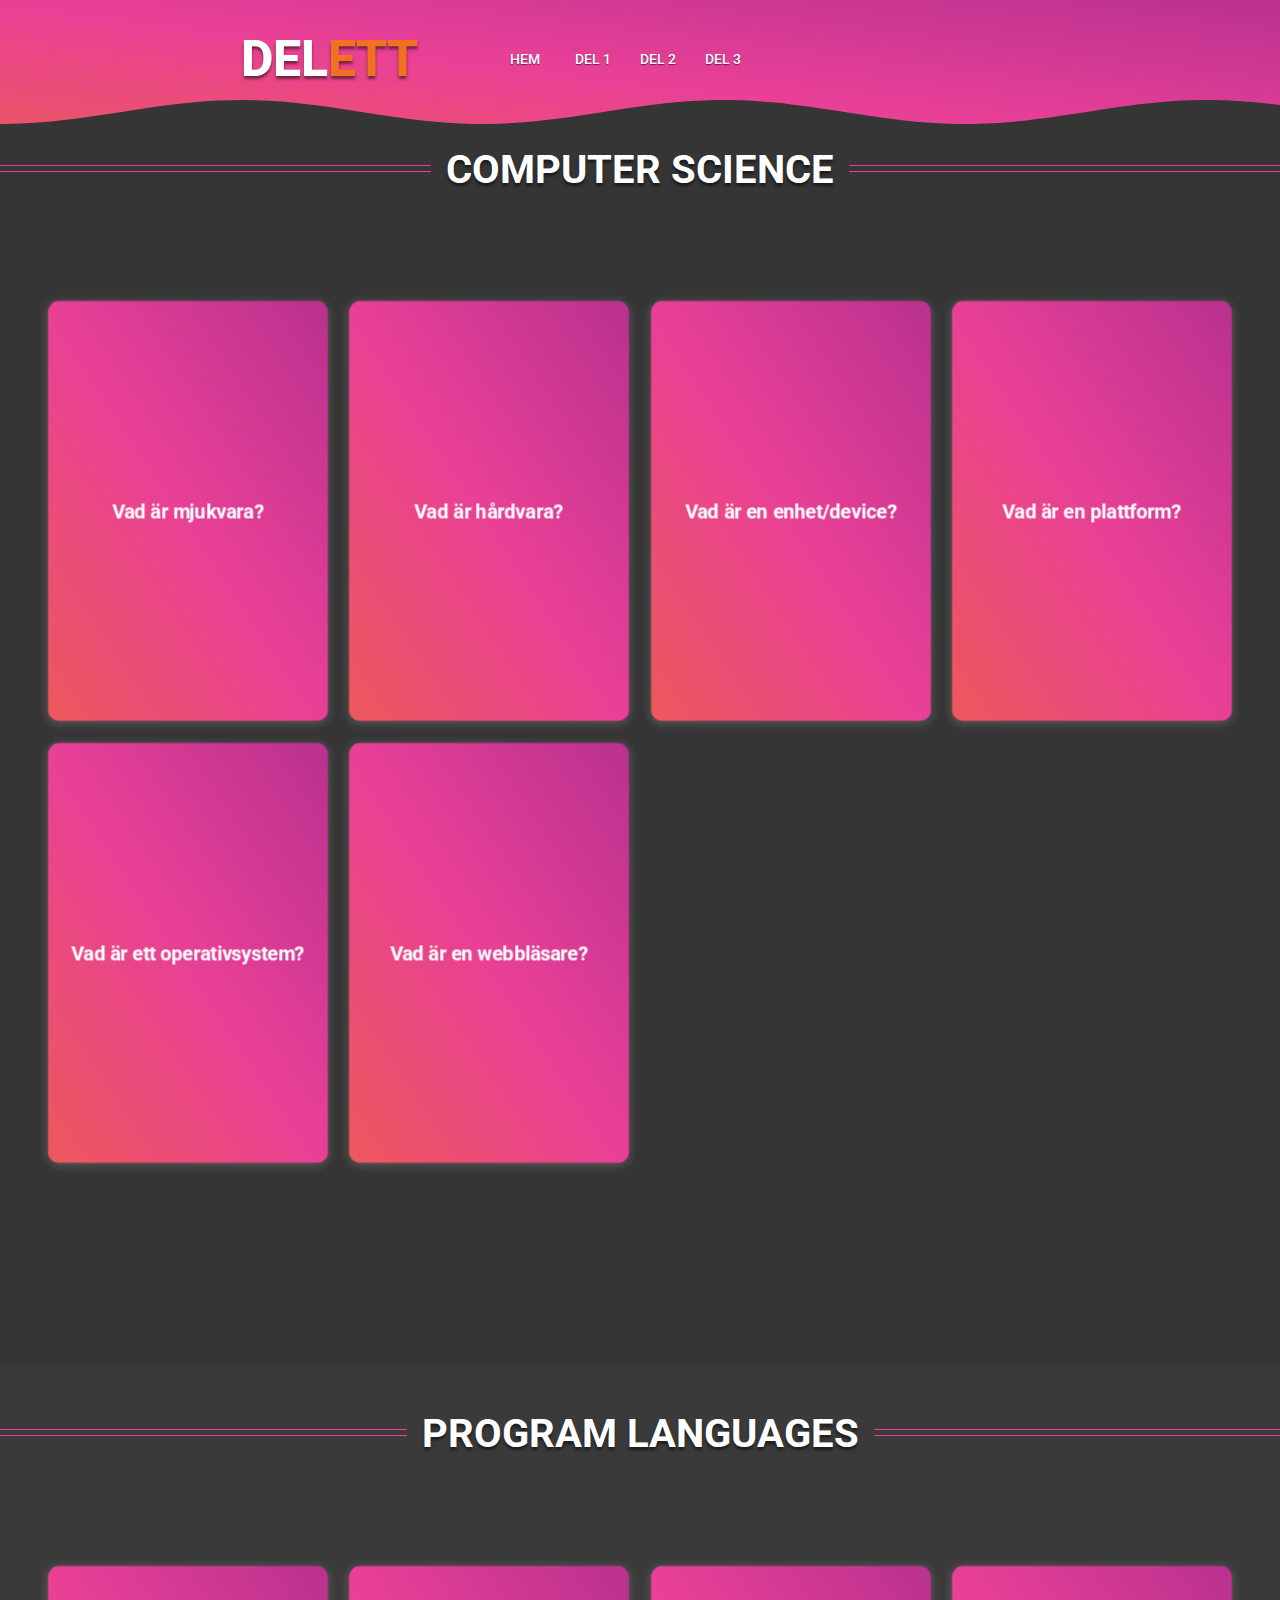
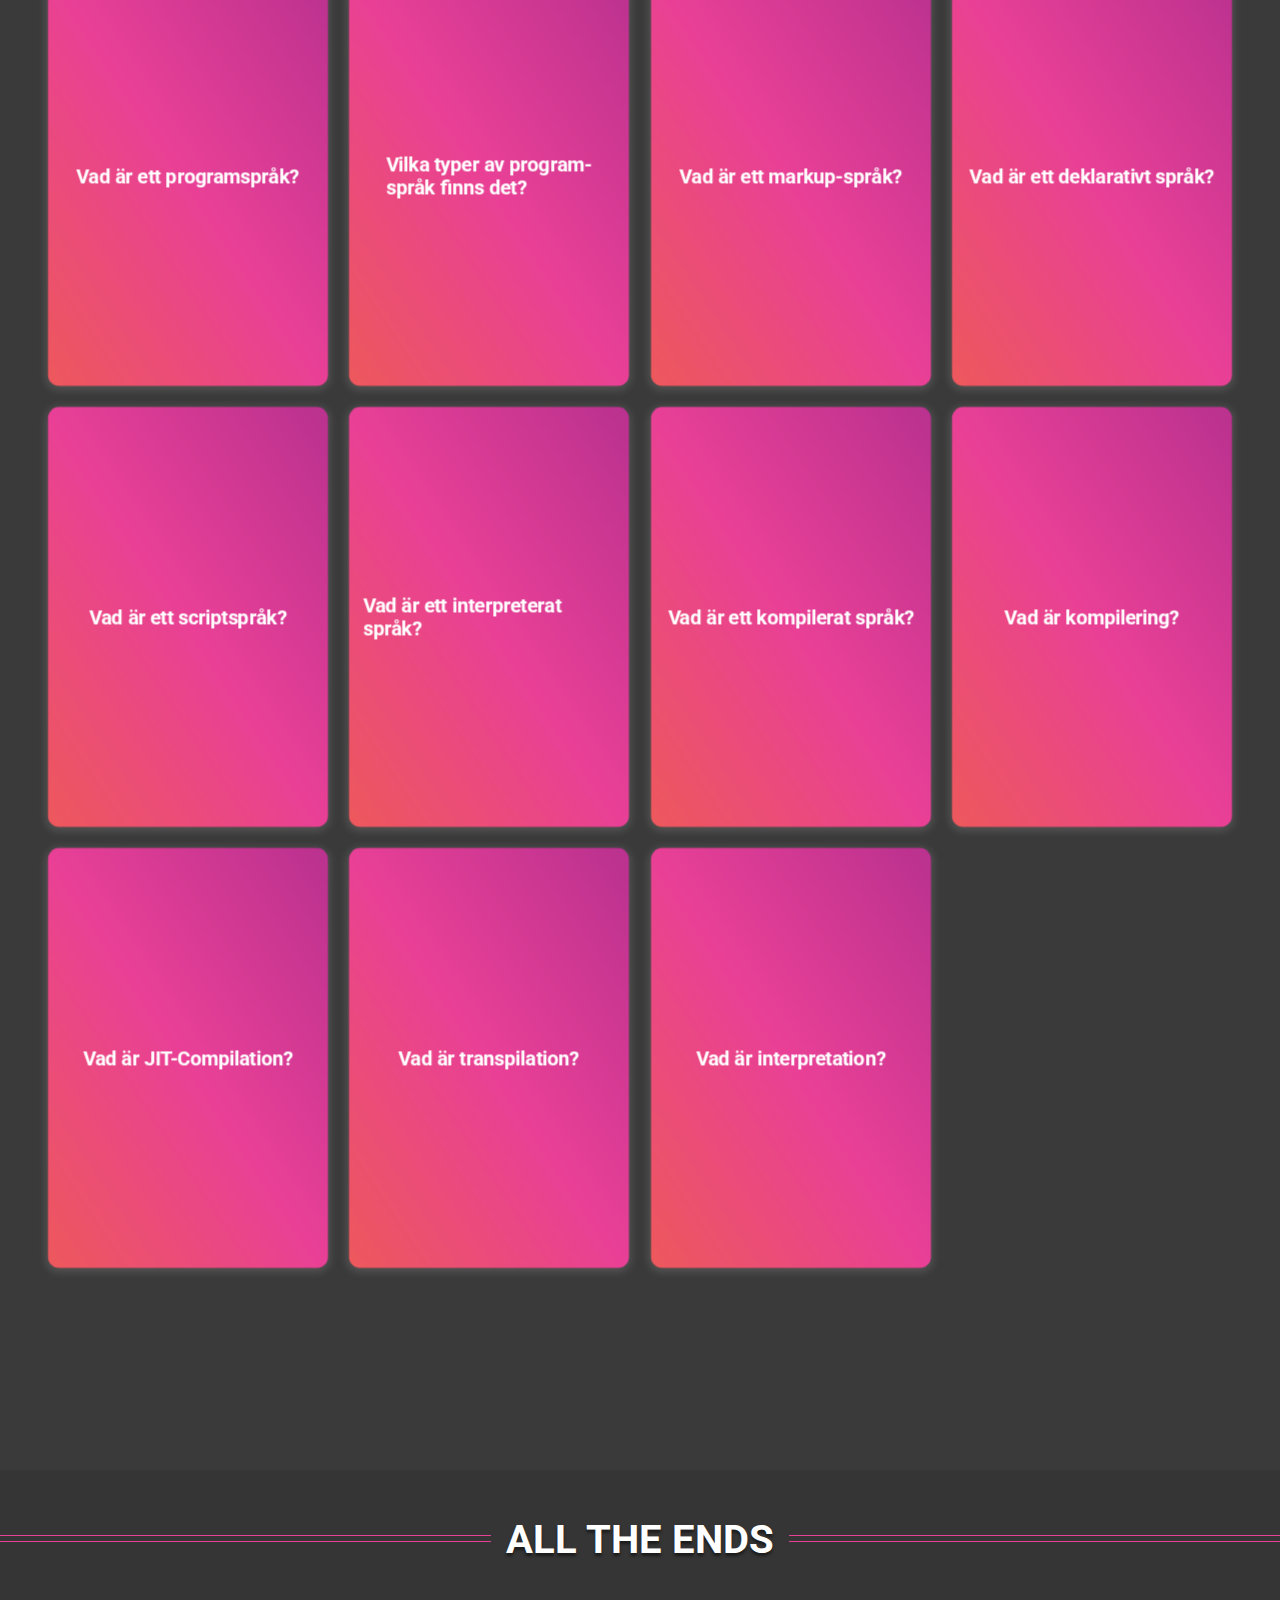
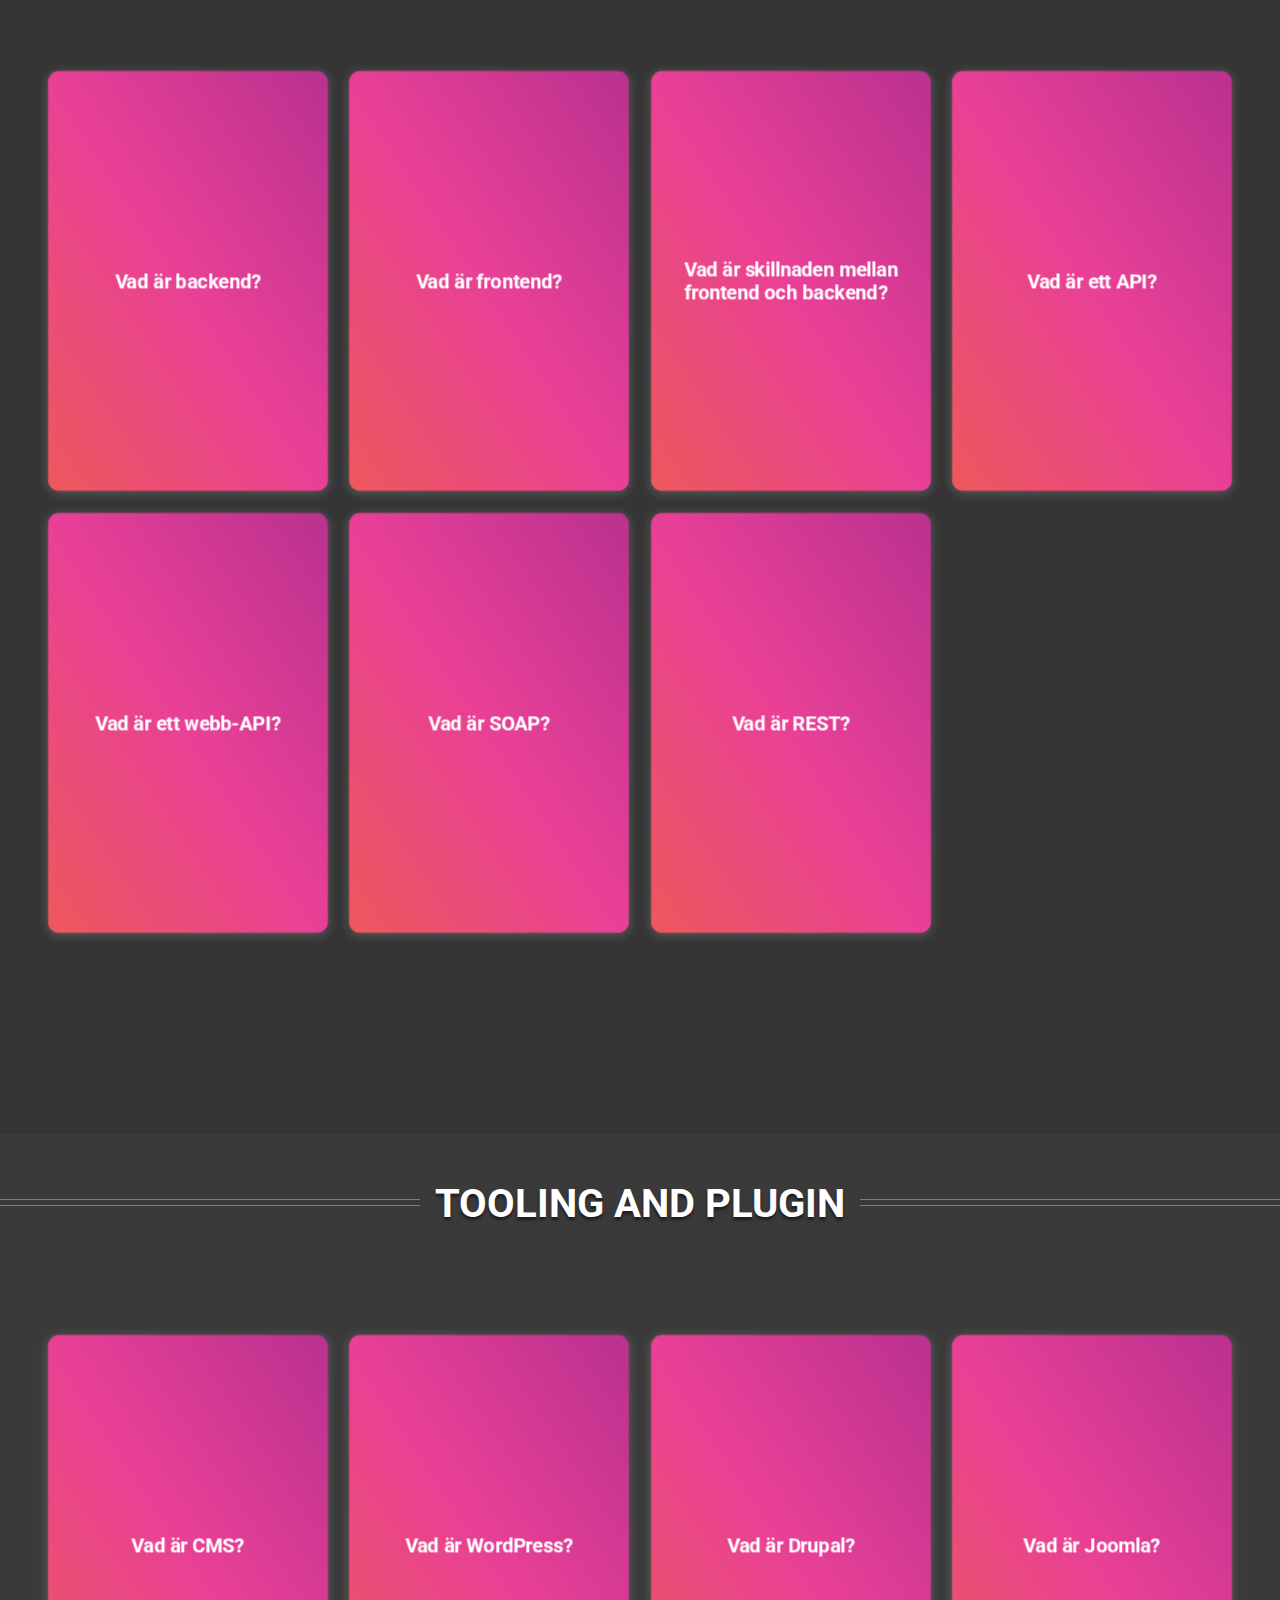
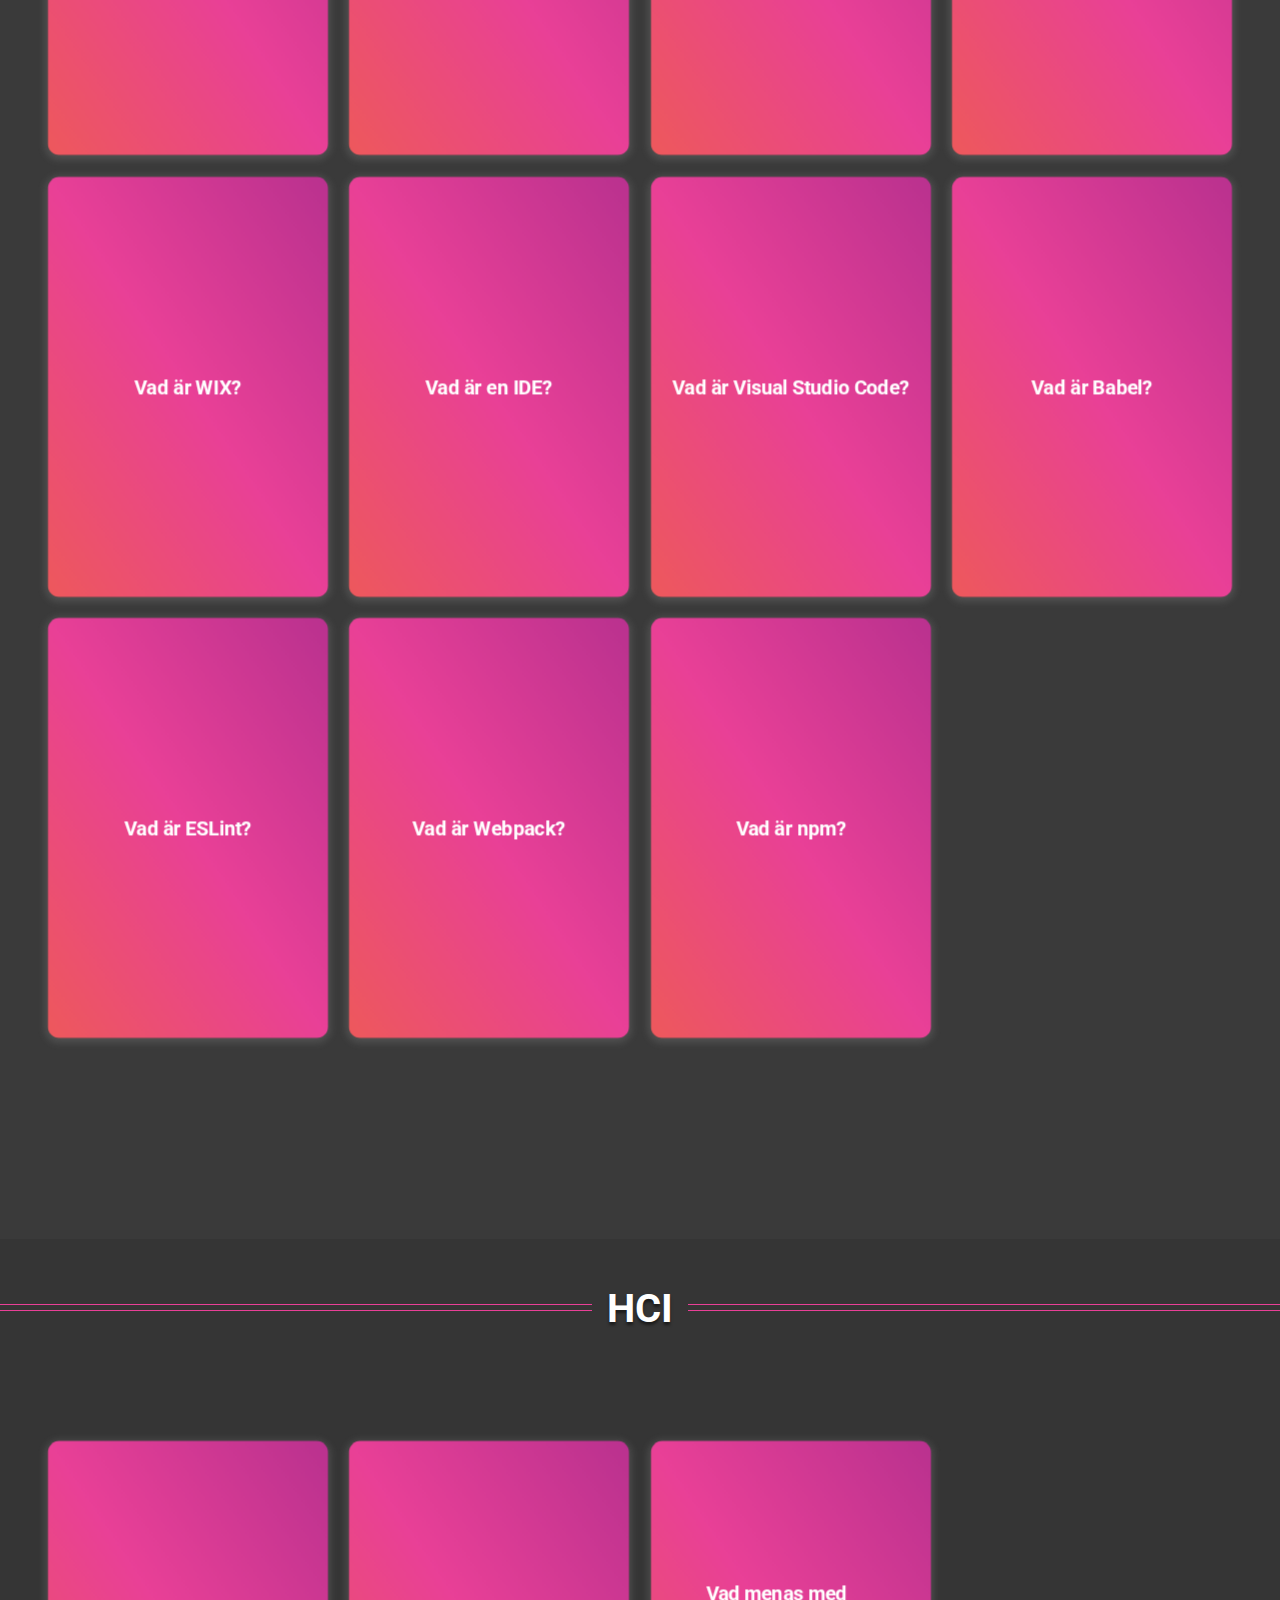
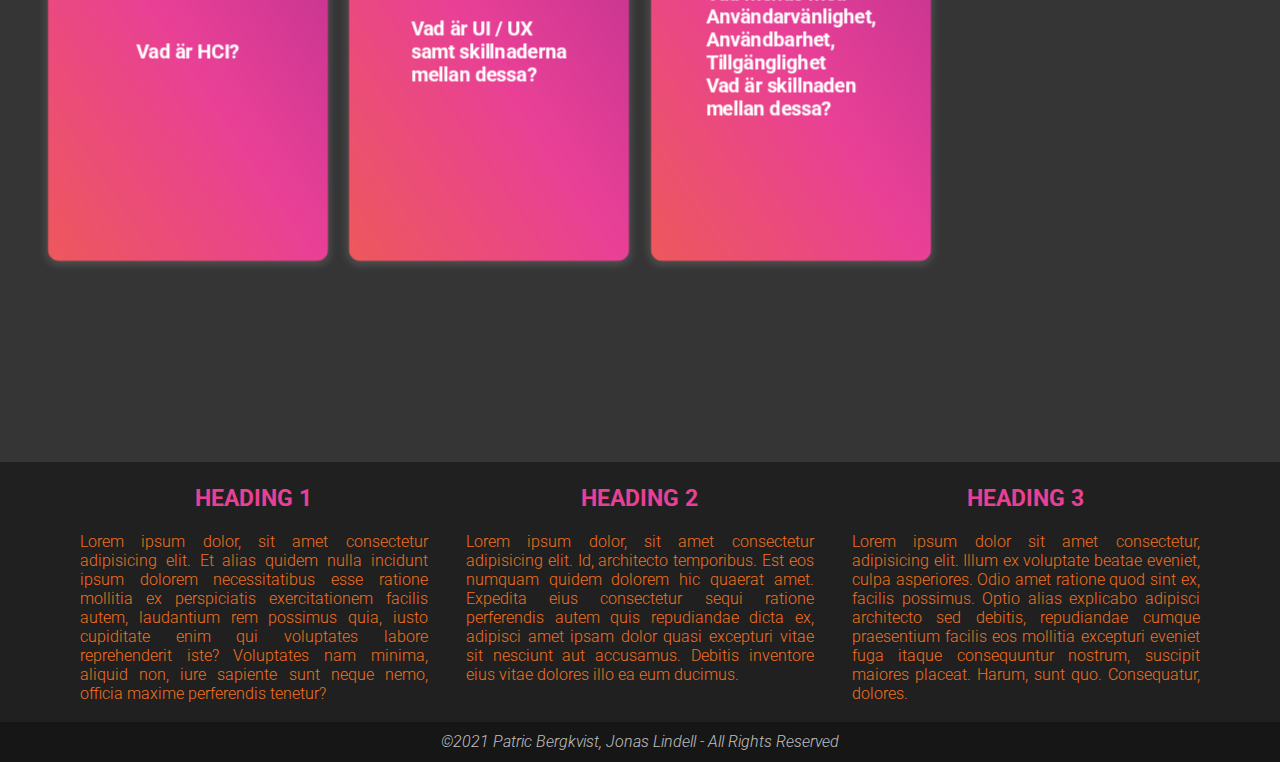
==== commit 3a0ea5ac: "Changed: Separator style del1.html" ====
--- a/del1.html
+++ b/del1.html
@@ -29,7 +29,7 @@
 <!------------------------------->
     <section class="main section-computer-science">
         <div class="row">
-            <h2 class="separator">Computer Science</h2>
+            <h2 class="separator"><span>Computer Science</span></h2>
         </div>
         <div class="row">
             <div class="col span-1-of-5 card__margin">
@@ -161,7 +161,7 @@
 <!------------------------------->
     <section class="main new-section">
         <div class="row">
-            <h2 class="separator">Program languages</h2>
+            <h2 class="separator"><span>Program languages</span></h2>
         </div>
         <div class="row">
             <div class="col span-1-of-5 card__margin">
@@ -396,7 +396,7 @@
 <!------------------------------->
     <section class="main">
         <div class="row">
-            <h2 class="separator">All the ends</h2>
+            <h2 class="separator"><span>All the ends</span></h2>
         </div>
         <div class="row">
             <div class="col span-1-of-5 card__margin">
@@ -548,7 +548,7 @@
 <!------------------------------->
 <section class="main new-section">
     <div class="row">
-        <h2 class="separator">Tooling and plugin</h2>
+        <h2 class="separator"><span>Tooling and plugin</span></h2>
     </div>
     <div class="row">
         <div class="col span-1-of-5 card__margin">
@@ -783,7 +783,7 @@
 <!------------------------------->
 <section class="main section-computer-science">
     <div class="row">
-        <h2 class="separator">HCI</h2>
+        <h2 class="separator"><span>HCI</span></h2>
     </div>
     <div class="row">
         <div class="col span-1-of-5 card__margin">
--- a/resources/css/stylecard.css
+++ b/resources/css/stylecard.css
@@ -12,7 +12,7 @@
 box-sizing: border-box;
 }
 
-.separator {
+/* .separator {
     margin-top: 60px;
     text-align: center;
     font-size: 200%;
@@ -29,6 +29,40 @@
     margin: 0 auto;
     margin-top: 15px;
     margin-bottom: -300px;
+  } */
+
+  .separator {
+    margin-top: 60px;
+    letter-spacing: 1%;
+    text-transform: uppercase;
+    text-shadow: 0 3px 3px rgb(0 0 0 / 50%);
+    font-size: 200%;
+    line-height: 0.5;
+    text-align: center;
+    margin-bottom: -300px;
+  }
+  .separator span {
+    display: inline-block;
+    position: relative;  
+  }
+  .separator span:before,
+  .separator span:after {
+    content: "";
+    margin-top: 5px;
+    position: absolute;
+    height: 5px;
+    border-bottom: 1px solid #e94097;
+    border-top: 1px solid #e94097;
+    top: 0;
+    width: 600px;
+  }
+  .separator span:before {
+    right: 100%;
+    margin-right: 15px;
+  }
+  .separator span:after {
+    left: 100%;
+    margin-left: 15px;
   }
 /* ------- Header --------------------------------------------- */
 
@@ -237,6 +271,10 @@
     transform: scale(0.7) 
 }
 
+.card:first-child {
+    margin-left: -82.5px;
+}
+
 .card__inner {
     width: 100%;
     height: 100%;
@@ -274,11 +312,21 @@
 .card__face--front h2 {
     color: #FFF;
     font-size: 28px;
+    /* LEGACY REASONS
+    margin-right: 5%;
+    margin-left: 5%; */
+    padding-left: 5%;
+    padding-right: 5%;
 }
 
 .card__face--back {
     background-color: var(--light);
     transform: rotateY(180deg);
+}
+
+.card__face--back p {
+    overflow-y: auto;
+    height: 350px;
 }
 
 .card__content {
@@ -384,4 +432,6 @@
   footer p {
     font-size: 80%;
     color: #f27121;
-  }+  }
+
+
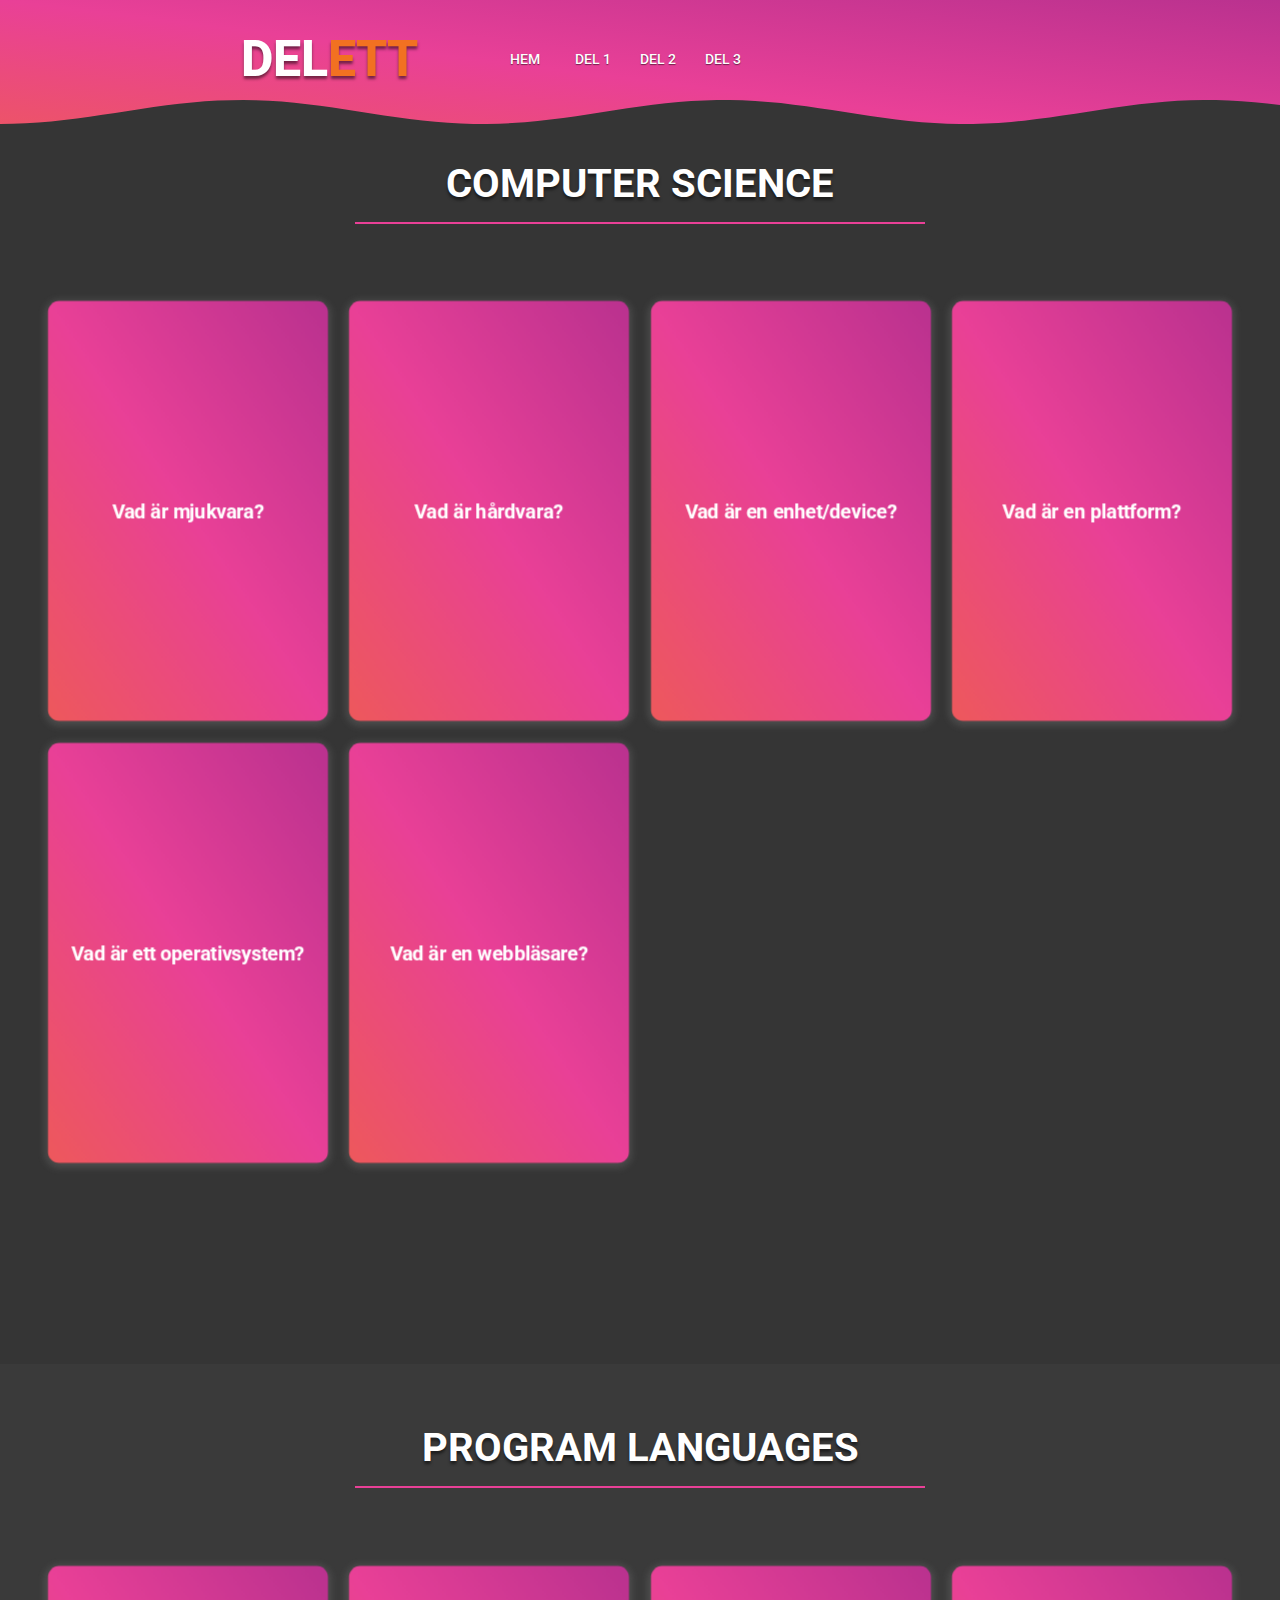
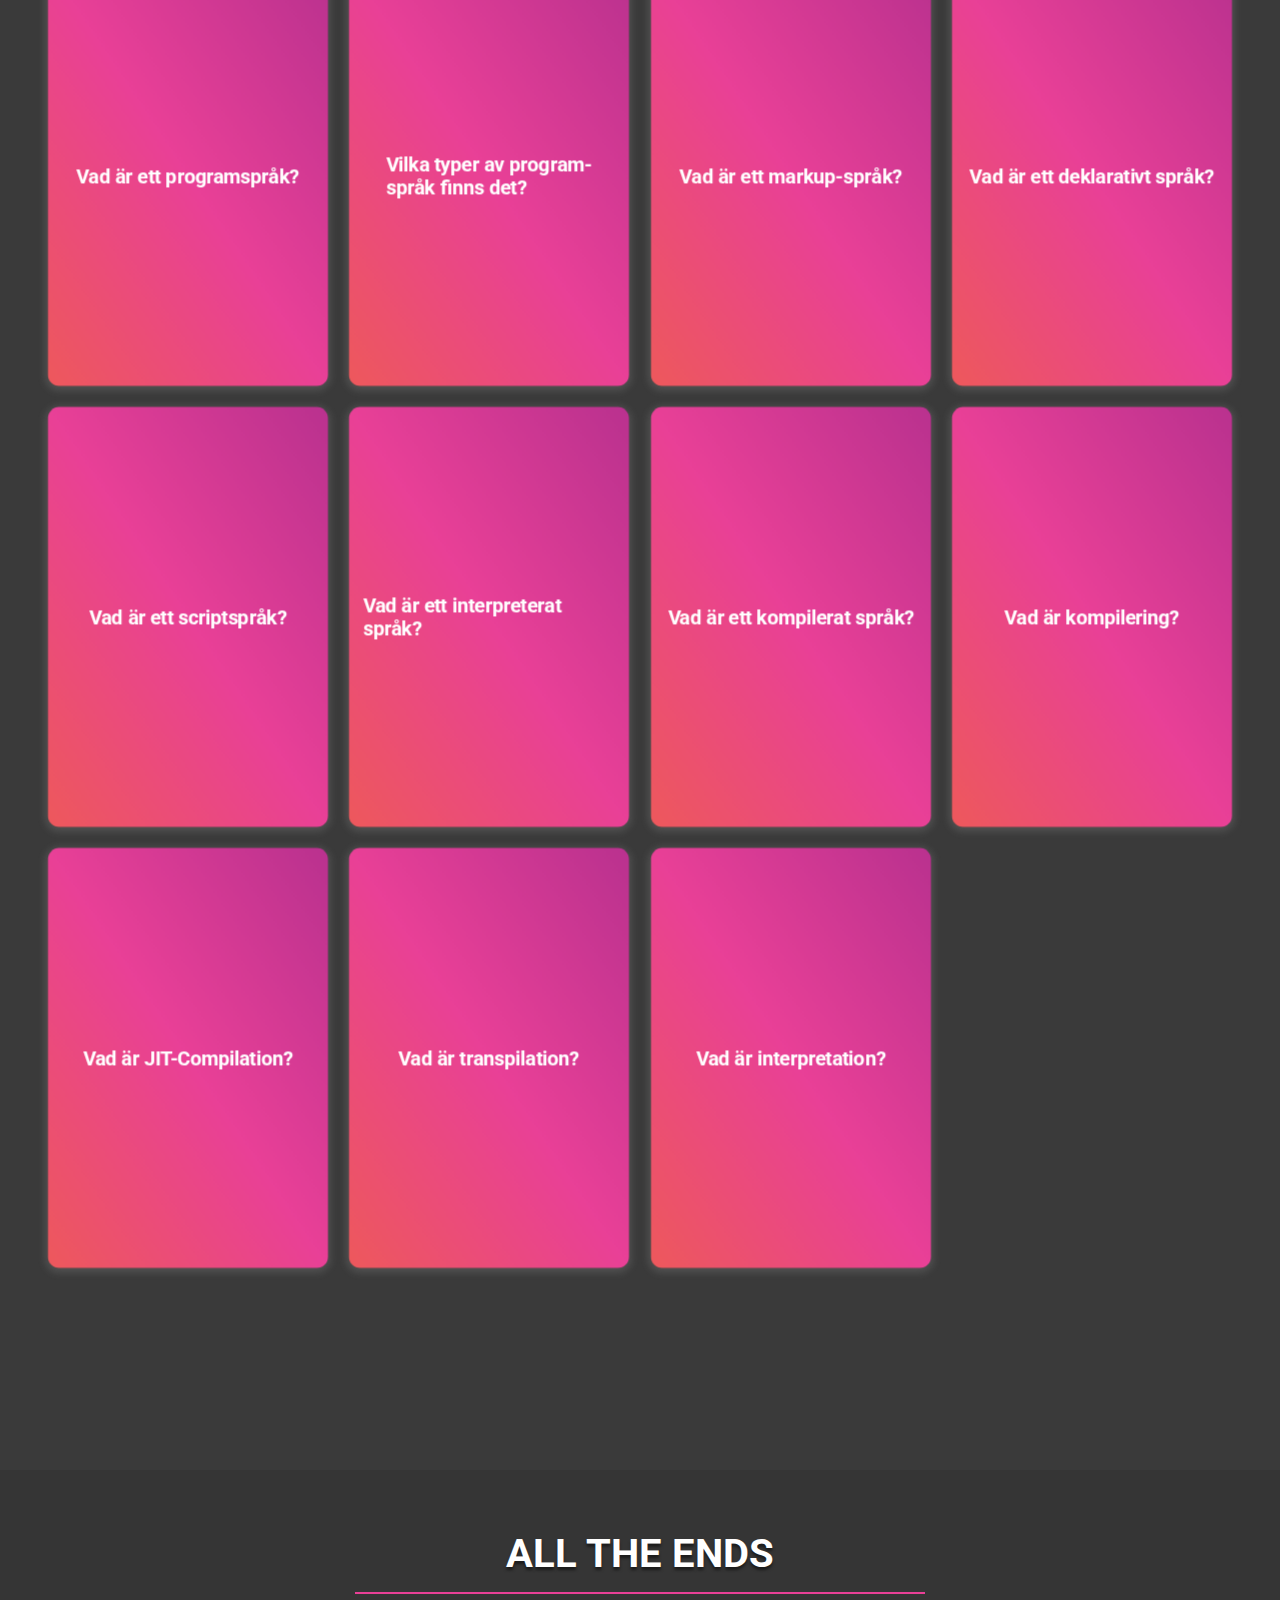
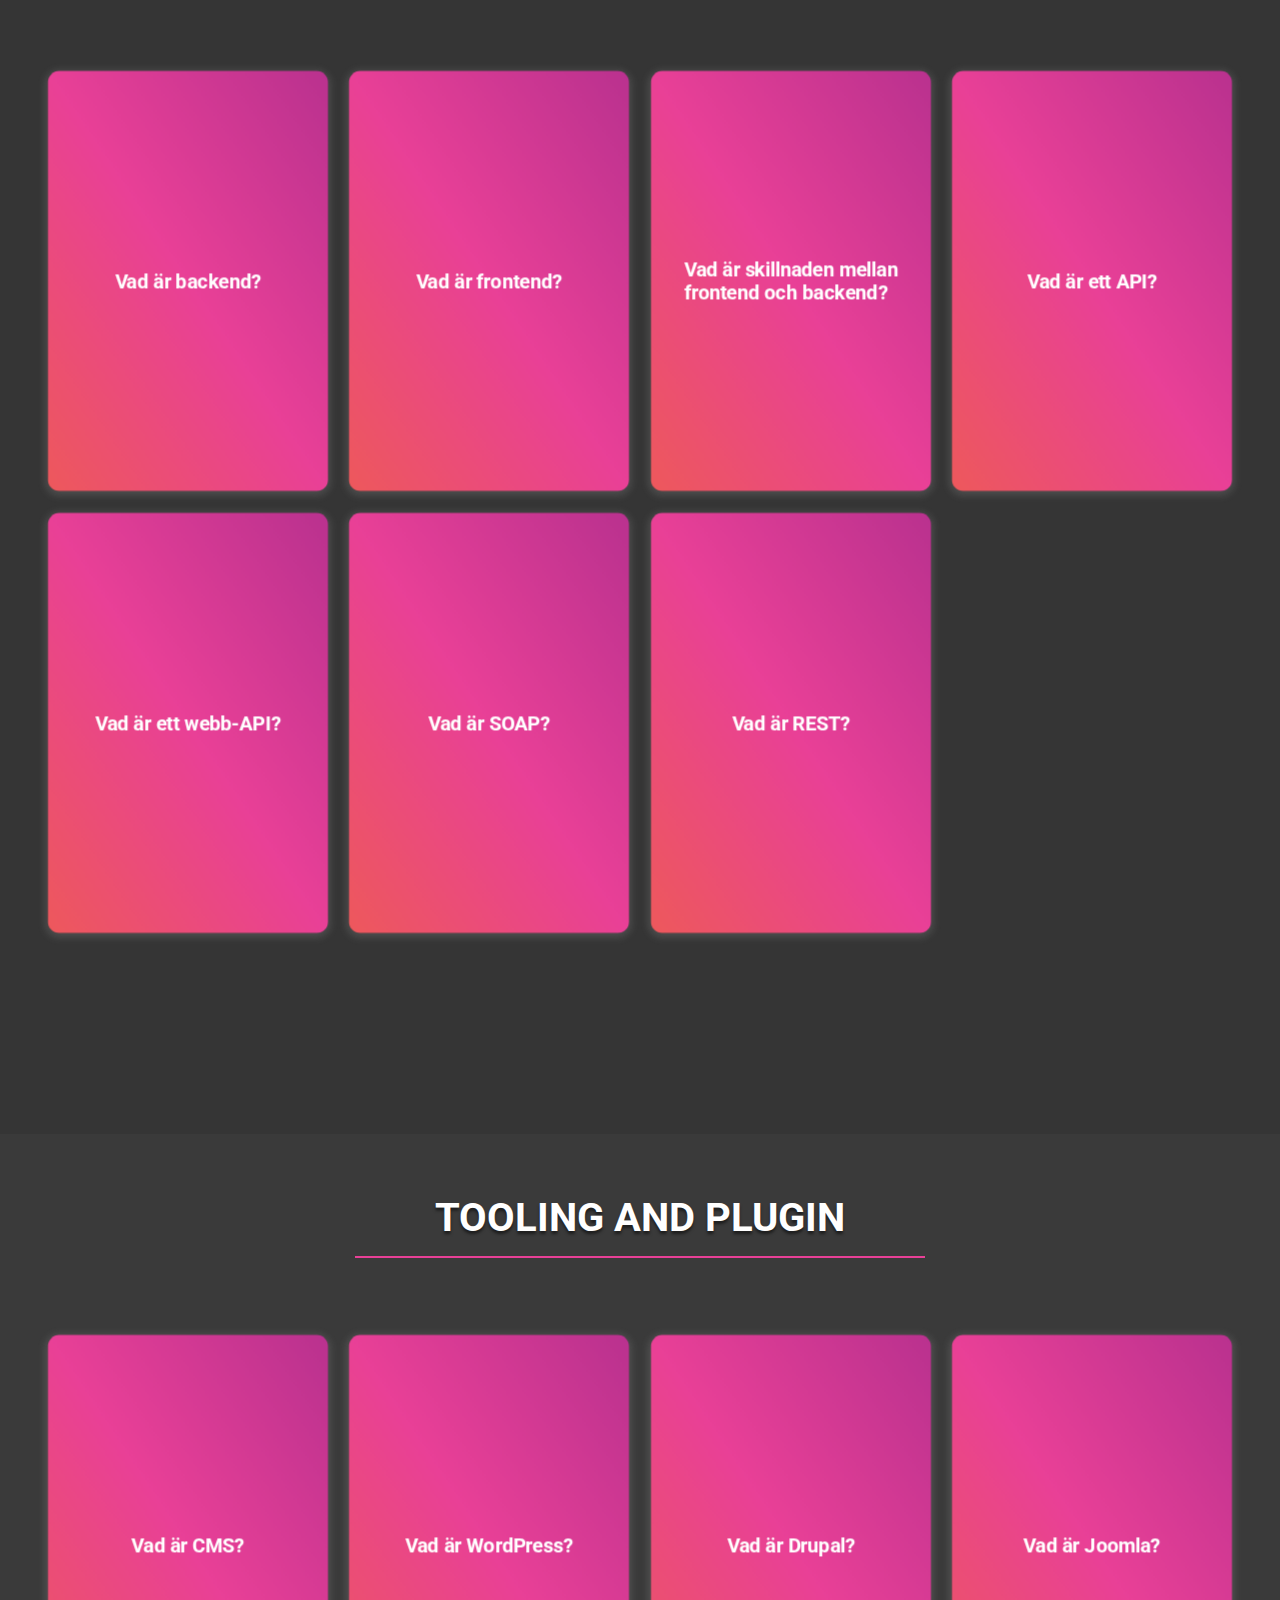
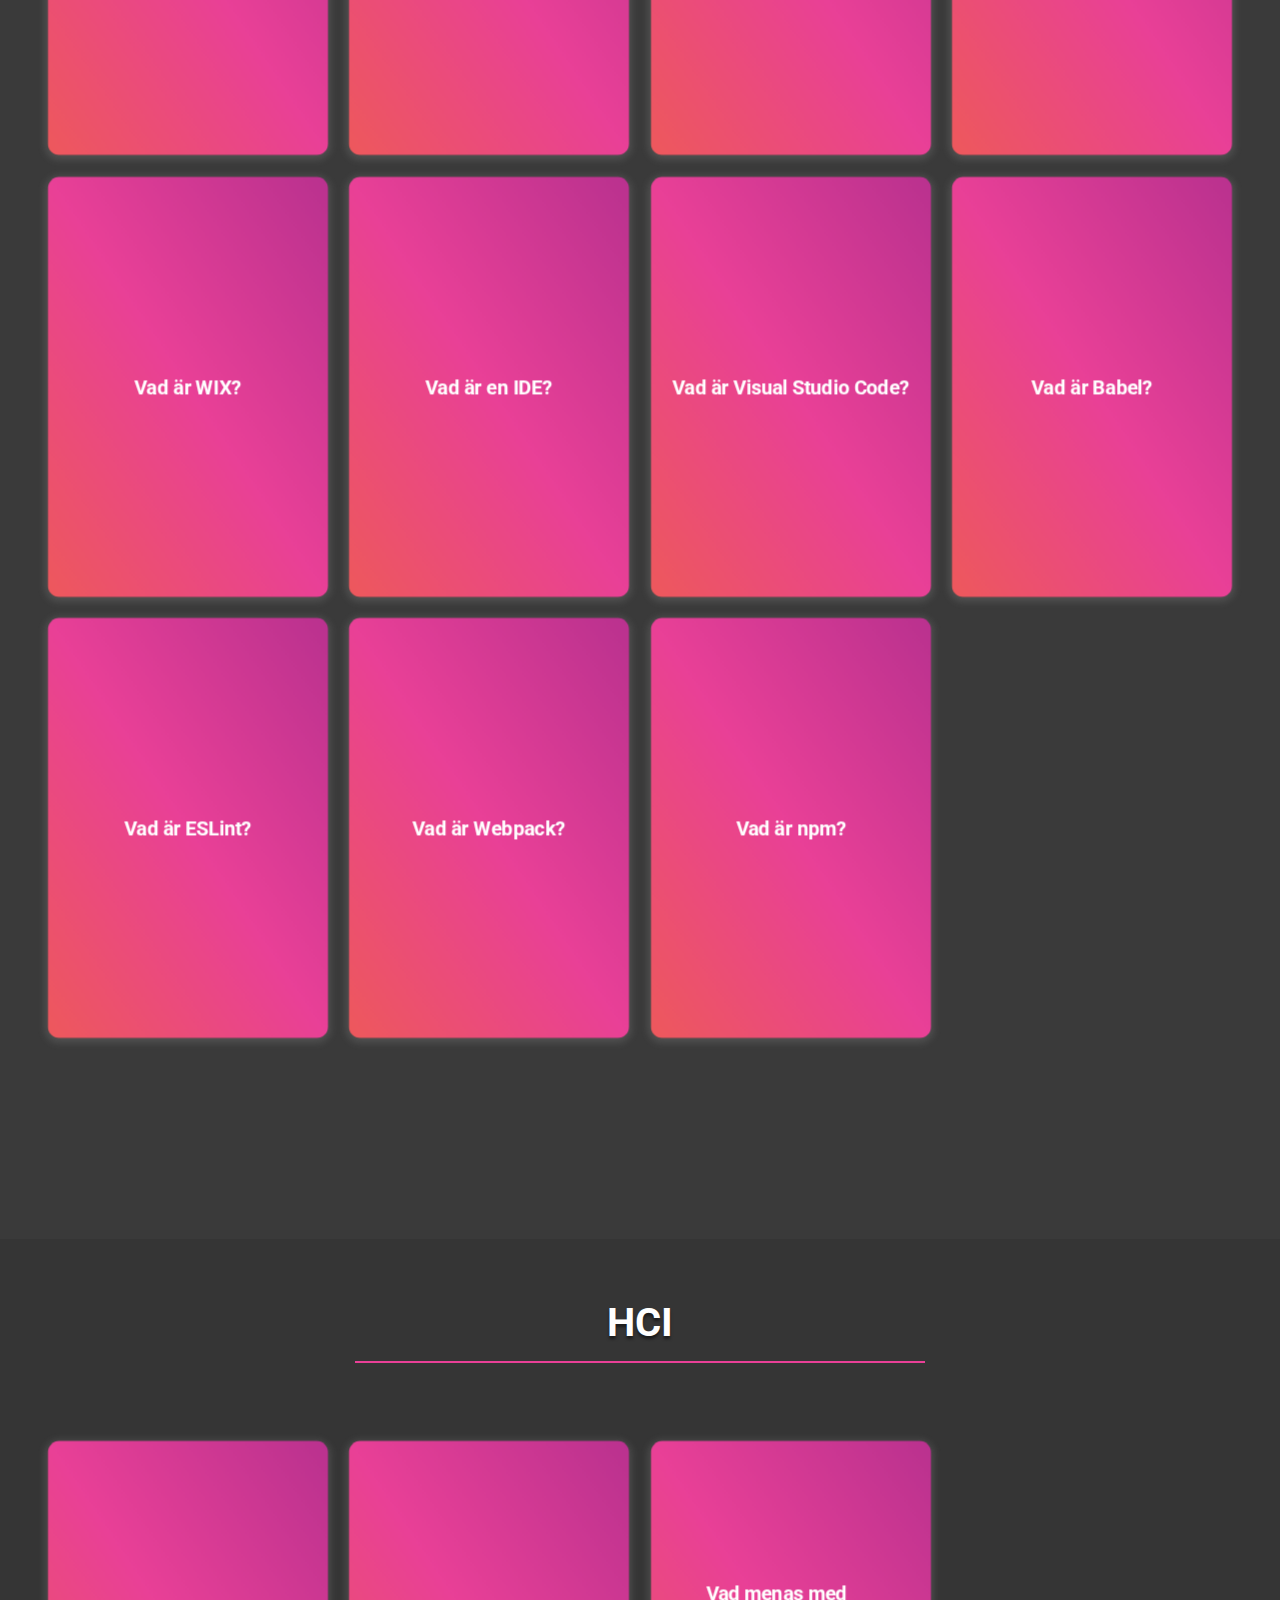
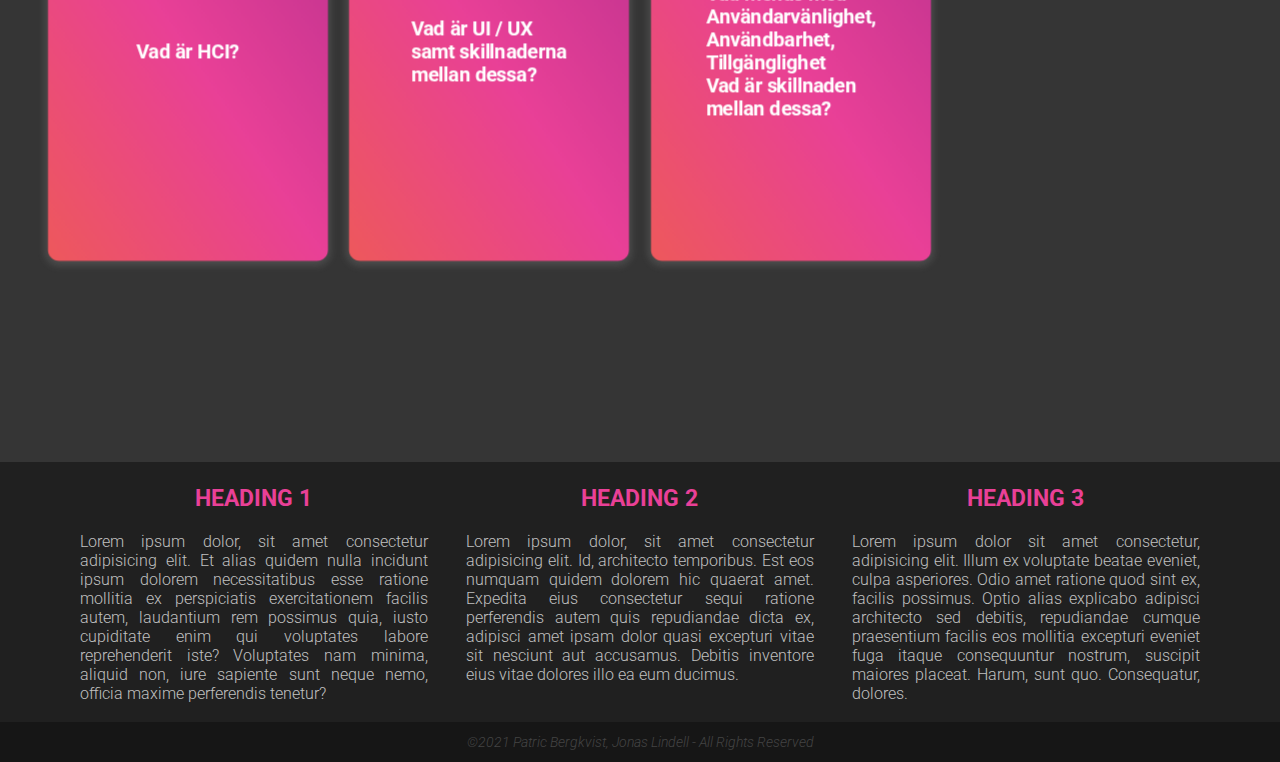
==== commit 8651dac6: "New colors for part2 and changes from colorcodes to variables" ====
--- a/del1.html
+++ b/del1.html
@@ -8,7 +8,7 @@
     <link rel="stylesheet" type="text/css" href="vendors/css/ionicons.min.css" />
     <link rel="preconnect" href="https://fonts.gstatic.com" />
     <link href="https://fonts.googleapis.com/css2?family=Roboto:ital,wght@0,100;0,300;0,400;0,500;0,900;1,100;1,500&display=swap" rel="stylesheet">
-    <title>Del 1</title>
+    <title>Del Ett</title>
 </head>
 <body>
     <header>      
@@ -19,7 +19,7 @@
                     <li><a href="index.html">Hem</a></li>
                     <li><a href="del1.html">Del 1</a></li>
                     <li><a href="del2.html">Del 2</a></li>
-                    <li><a href="#">Del 3</a></li>
+                    <li><a href="del3.html">Del 3</a></li>
                 </ul>
             </nav>
         </div>
--- a/resources/css/stylecard.css
+++ b/resources/css/stylecard.css
@@ -12,7 +12,7 @@
 box-sizing: border-box;
 }
 
-/* .separator {
+.separator {
     margin-top: 60px;
     text-align: center;
     font-size: 200%;
@@ -23,47 +23,15 @@
 .separator:after {
     display: block;
     height: 2px;
-    background-color: #e94097;
+    background-color: var(--secondary);
     content: " ";
     width: 50%;
     margin: 0 auto;
     margin-top: 15px;
     margin-bottom: -300px;
-  } */
-
-  .separator {
-    margin-top: 60px;
-    letter-spacing: 1%;
-    text-transform: uppercase;
-    text-shadow: 0 3px 3px rgb(0 0 0 / 50%);
-    font-size: 200%;
-    line-height: 0.5;
-    text-align: center;
-    margin-bottom: -300px;
-  }
-  .separator span {
-    display: inline-block;
-    position: relative;  
-  }
-  .separator span:before,
-  .separator span:after {
-    content: "";
-    margin-top: 5px;
-    position: absolute;
-    height: 5px;
-    border-bottom: 1px solid #e94097;
-    border-top: 1px solid #e94097;
-    top: 0;
-    width: 600px;
-  }
-  .separator span:before {
-    right: 100%;
-    margin-right: 15px;
-  }
-  .separator span:after {
-    left: 100%;
-    margin-left: 15px;
-  }
+  }
+
+  
 /* ------- Header --------------------------------------------- */
 
 
@@ -218,7 +186,7 @@
       text-transform: uppercase;
     }
     header h1 span {
-      color: #f27121;
+      color: var(--thirdary);
     }
     
     header ul {
@@ -326,7 +294,7 @@
 
 .card__face--back p {
     overflow-y: auto;
-    height: 350px;
+    height: 355px;
 }
 
 .card__content {
@@ -408,11 +376,11 @@
     background-color: #161616;
   }
   .copyright p {
-    color: #c0c0c0;
+    color: #444444;
     text-align: center;
     vertical-align: middle;
     line-height: 40px;
-    font-size: 80%;
+    font-size: 70%;
     font-style: italic;
   }
   .footer-box {
@@ -424,14 +392,15 @@
   }
   .a:last-of-type { margin-right: 0; }
   footer h3 {
-    color: #e94097;
+    color: var(--secondary);
     text-align: center;
     margin-top: 10px;
     text-transform: uppercase;
   }
   footer p {
     font-size: 80%;
-    color: #f27121;
-  }
-
-
+    /* color: var(--thirdary); */
+    color: #c0c0c0; 
+  }
+
+
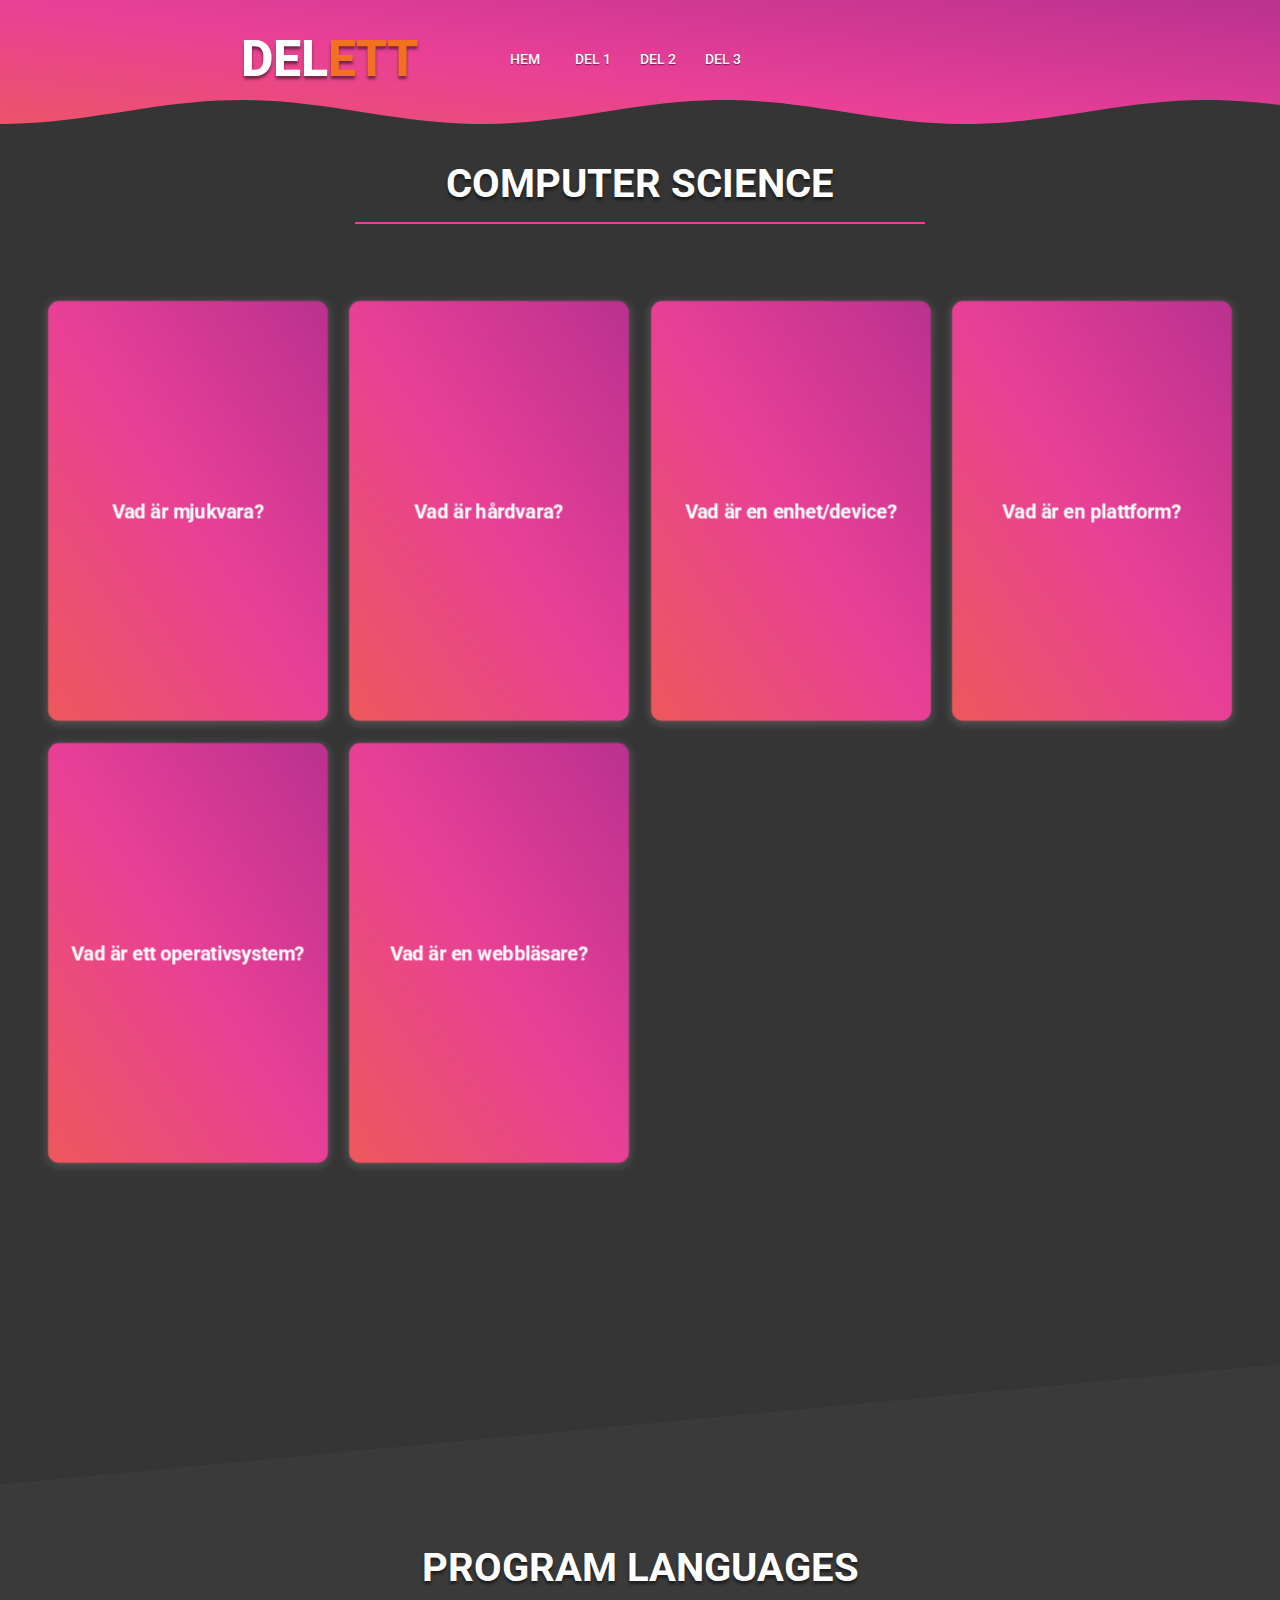
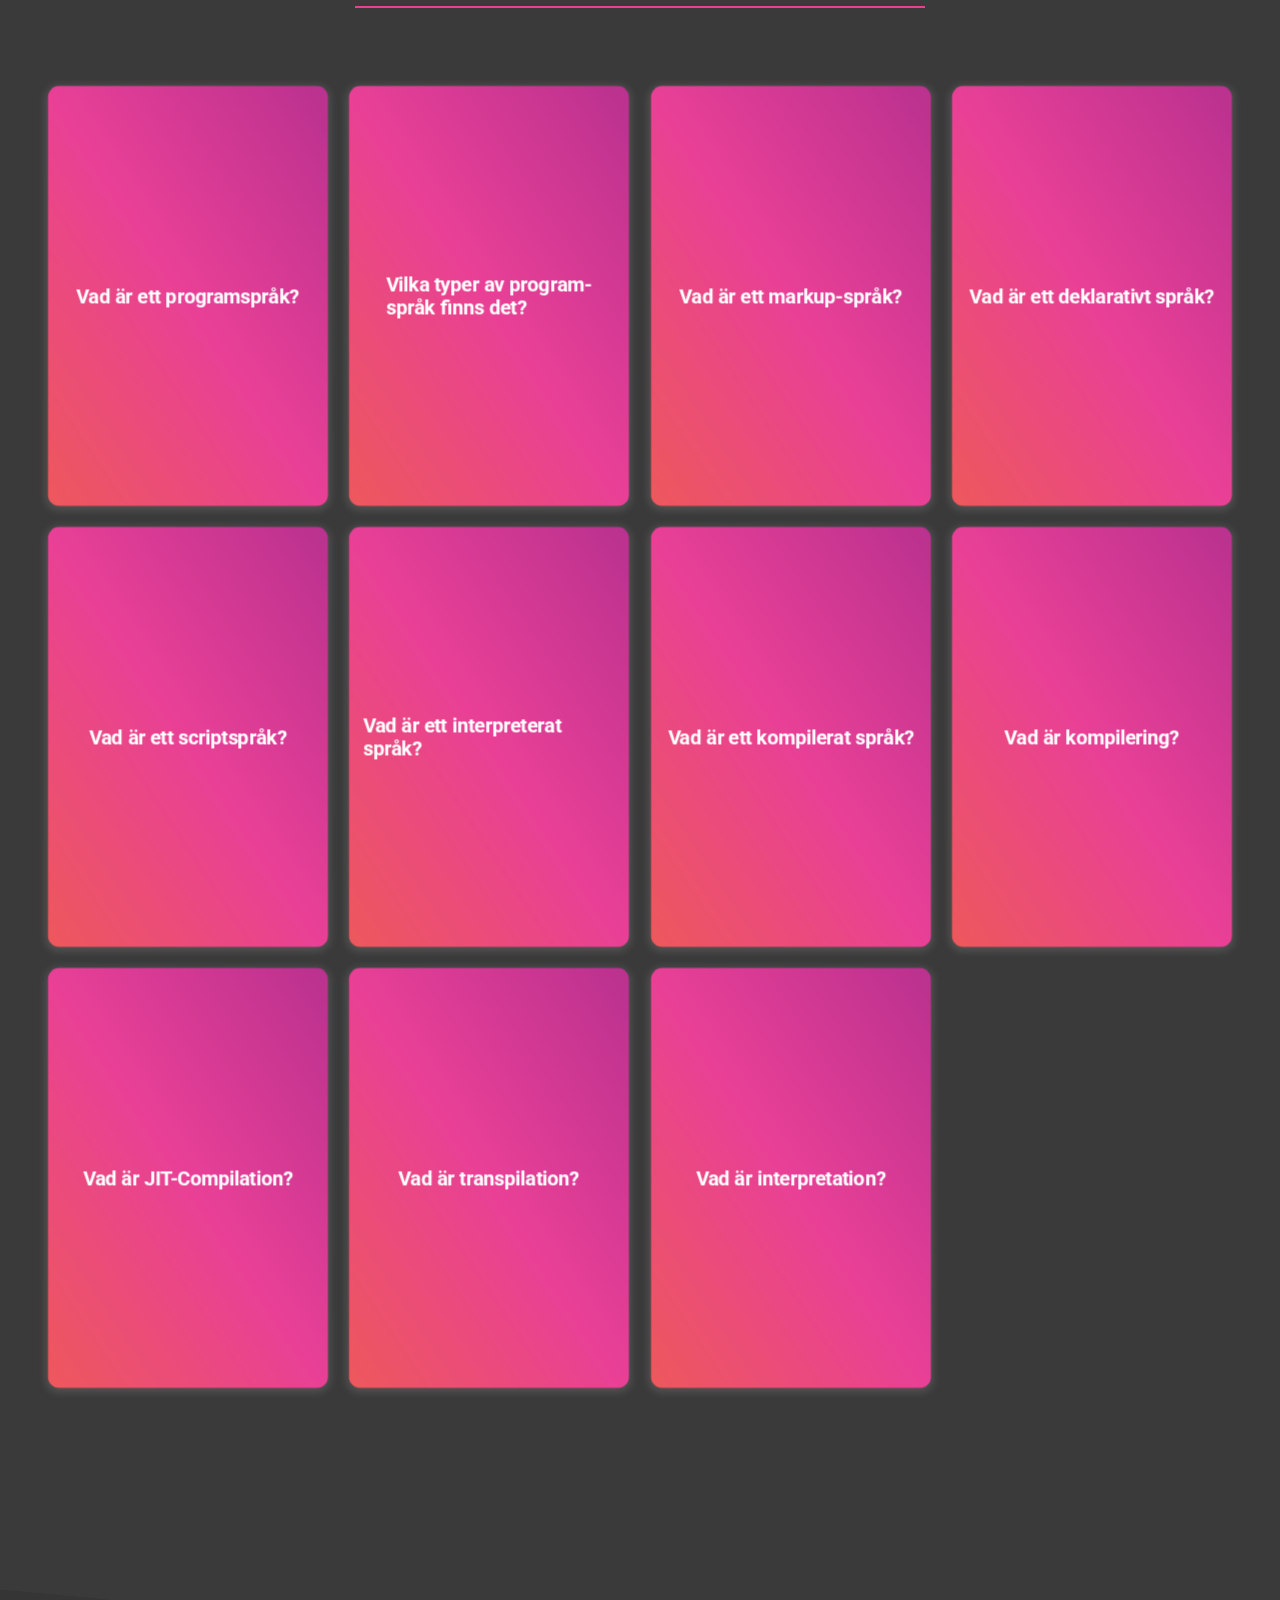
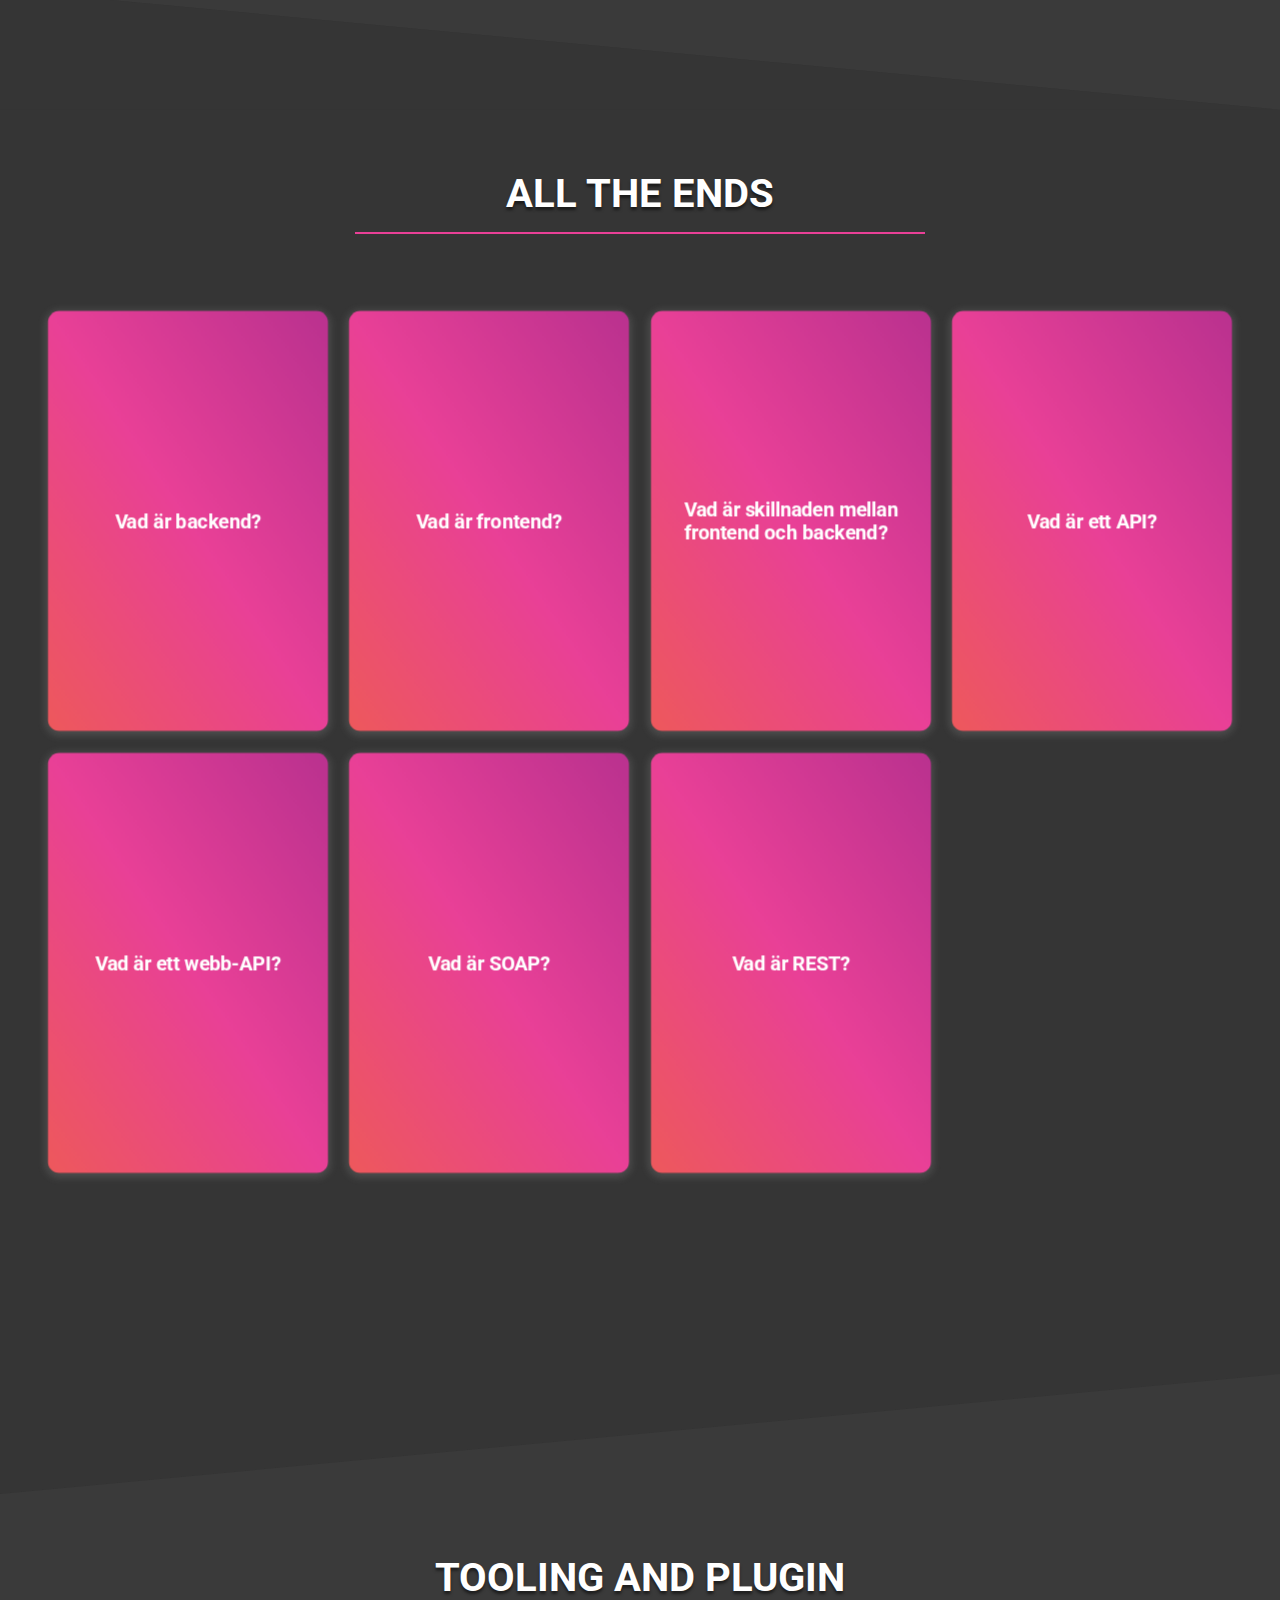
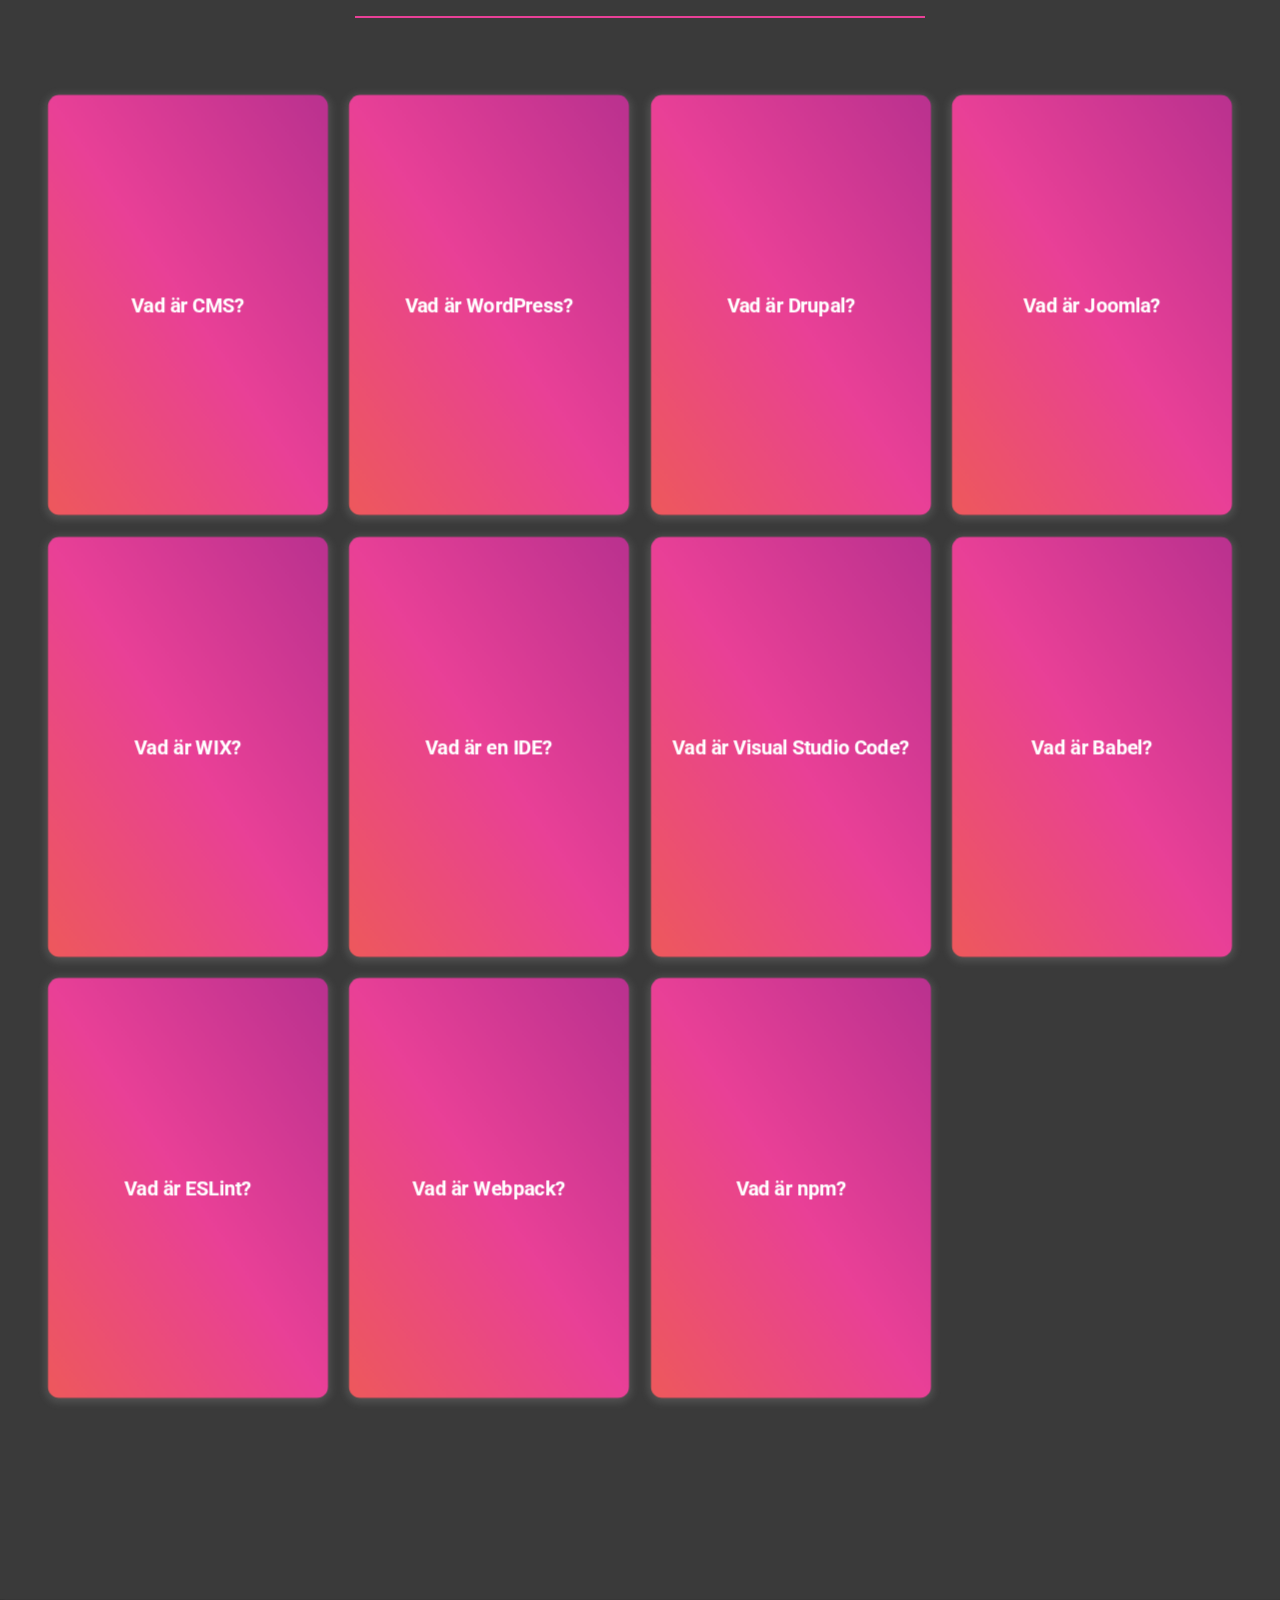
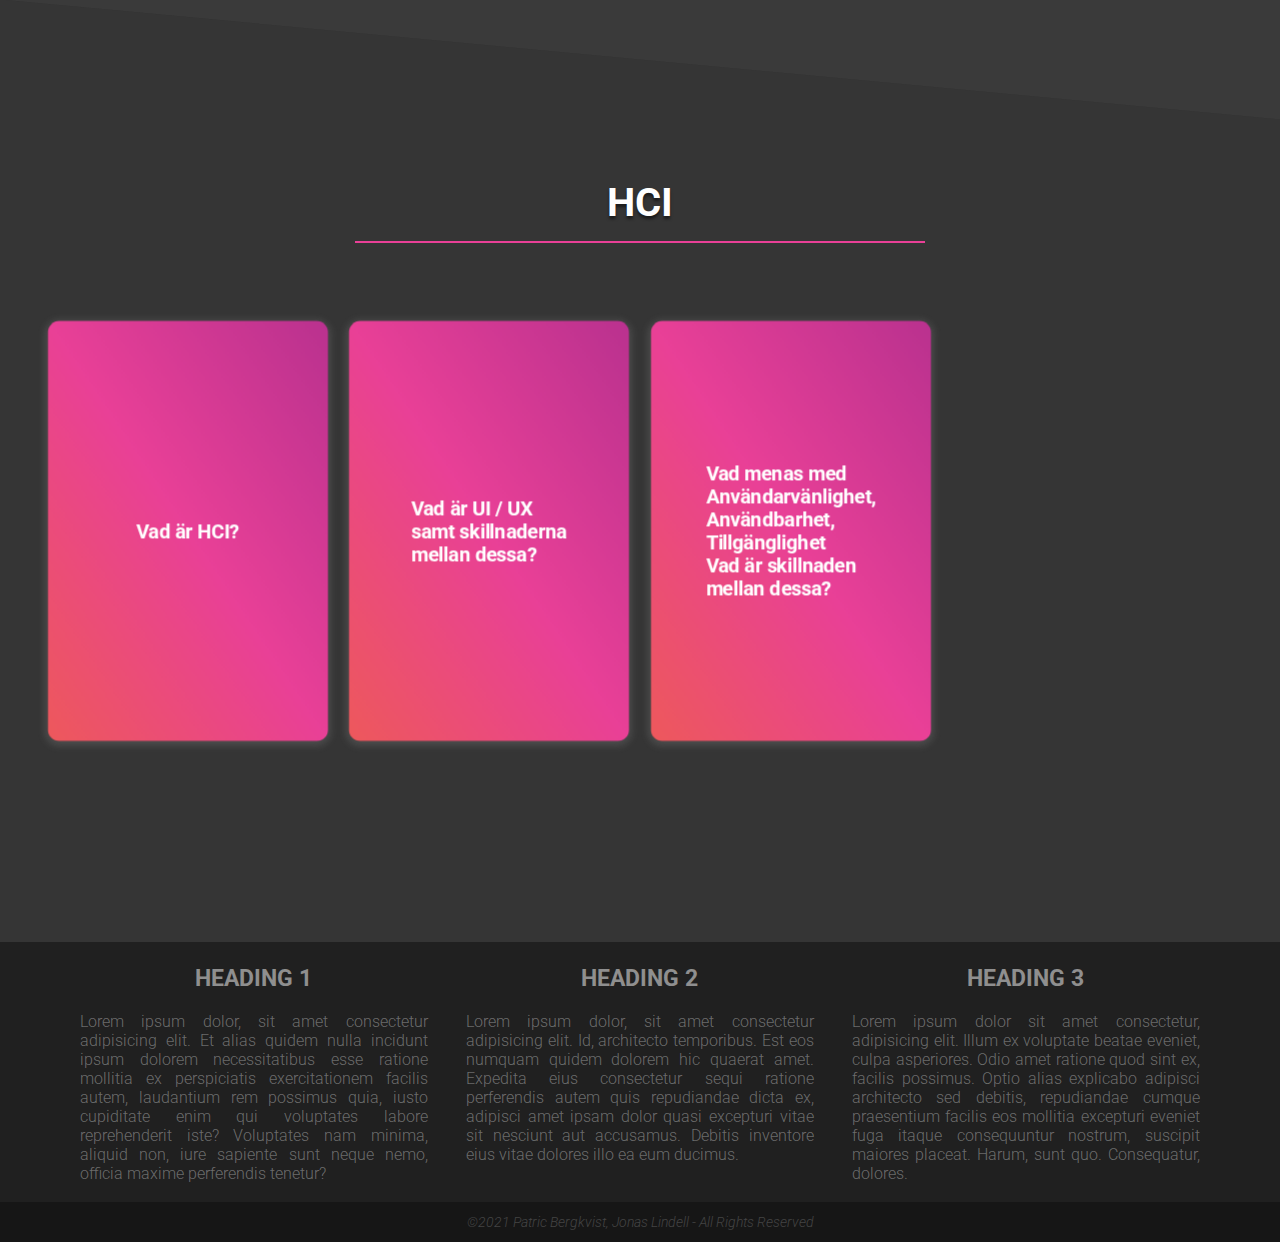
==== commit f3bd1edd: "Changed: Renamed divider class | Added: Dividers to del2.html and del3.html" ====
--- a/del1.html
+++ b/del1.html
@@ -156,9 +156,10 @@
             </div>
         </div>
     </section>
-<!------------------------------->
-<!-- PROGRAM LANGUAGES SECTION -->
-<!------------------------------->
+    <div class="right-to-left"></div>
+    <!------------------------------->
+    <!-- PROGRAM LANGUAGES SECTION -->
+    <!------------------------------->
     <section class="main new-section">
         <div class="row">
             <h2 class="separator"><span>Program languages</span></h2>
@@ -391,6 +392,7 @@
             </div>
         </div>
     </section>
+    <div class="left-to-right reverse"></div>
 <!------------------------------->
 <!--   ALL THE ENDS SECTION    -->
 <!------------------------------->
@@ -543,6 +545,7 @@
             </div>
         </div>
     </section>
+    <div class="right-to-left"></div>
 <!------------------------------->
 <!--    TOOLING AND PLUGIN     -->
 <!------------------------------->
@@ -778,6 +781,7 @@
         </div>
     </div>
 </section>
+<div class="left-to-right reverse"></div>
 <!------------------------------->
 <!--       HCI SECTION         -->
 <!------------------------------->
--- a/resources/css/stylecard.css
+++ b/resources/css/stylecard.css
@@ -4,6 +4,8 @@
     --thirdary: #f27121;
     --dark: #212121;
     --light: #F3F3F3;
+    --topdiv: #353535;
+    --botdiv: #3a3a3a;
 }
 
 * {
@@ -146,7 +148,7 @@
 top: 0;
 background: linear-gradient(to bottom left, var(--primary), var(--secondary), var(--thirdary));
 background-size: 200% 200%;
-animation: gradient 5s ease infinite;
+animation: gradient 10s ease infinite;
 z-index: 1;
 height: 160px;
 overflow: hidden;
@@ -271,13 +273,14 @@
     background: linear-gradient(to bottom left, var(--primary), var(--secondary), var(--thirdary));
     background-size: 200% 200%;
     /* background-image: linear-gradient(to bottom right, var(--primary), var(--secondary), var(--thirdary)); */
-    animation: gradient 5s ease infinite;
+    animation: gradient 10s ease infinite;
     display: flex;
     align-items: center;
     justify-content: center;
-}
-
-.card__face--front h2 {
+
+}
+
+.card__face--front h2 { 
     color: #FFF;
     font-size: 28px;
     /* LEGACY REASONS
@@ -320,7 +323,7 @@
     /* background-image: linear-gradient(to bottom left, var(--primary) 10%, var(--secondary) 115%); */
     background: linear-gradient(to bottom left, var(--primary), var(--secondary), var(--thirdary));
     background-size: 200% 200%;
-    animation: gradient 5s ease infinite;
+    animation: gradient 10s ease infinite;
 }
 
 .card__header h2 {
@@ -392,15 +395,67 @@
   }
   .a:last-of-type { margin-right: 0; }
   footer h3 {
-    color: var(--secondary);
+    color: rgba(255, 255, 255, 0.507);
     text-align: center;
     margin-top: 10px;
     text-transform: uppercase;
   }
   footer p {
     font-size: 80%;
-    /* color: var(--thirdary); */
-    color: #c0c0c0; 
-  }
-
-
+    color: #c0c0c07a;
+  }
+
+
+/* ------ DIVIDERS ---------------------------- */
+
+.right-to-left {
+    position: relative;
+    width: 100%;
+    height: 120px;
+  }
+  
+  .right-to-left:before {
+    position: absolute;
+    content: "";
+    width: 100%;
+    height: 100%;
+    background-color: var(--topdiv);
+    clip-path: polygon(100% 0, 0 0, 0 100%);
+  }
+  
+  .right-to-left:after {
+    position: absolute;
+    content: "";
+    width: 100%;
+    height: 100%;
+    background-color: var(--botdiv);
+    clip-path: polygon(100% 0, 0 100%, 100% 100%);
+  }
+
+  .left-to-right {
+    position: relative;
+    width: 100%;
+    height: 120px;
+  }
+  
+  .left-to-right:before {
+    position: absolute;
+    content: "";
+    width: 100%;
+    height: 100%;
+    background-color: var(--botdiv);
+    clip-path: polygon(100% 0, 0 0, 0 100%);
+  }
+  
+  .left-to-right:after {
+    position: absolute;
+    content: "";
+    width: 100%;
+    height: 100%;
+    background-color: var(--topdiv);
+    clip-path: polygon(100% 0, 0 100%, 100% 100%);
+  }
+  
+.reverse {
+    transform: rotateY(180deg);
+}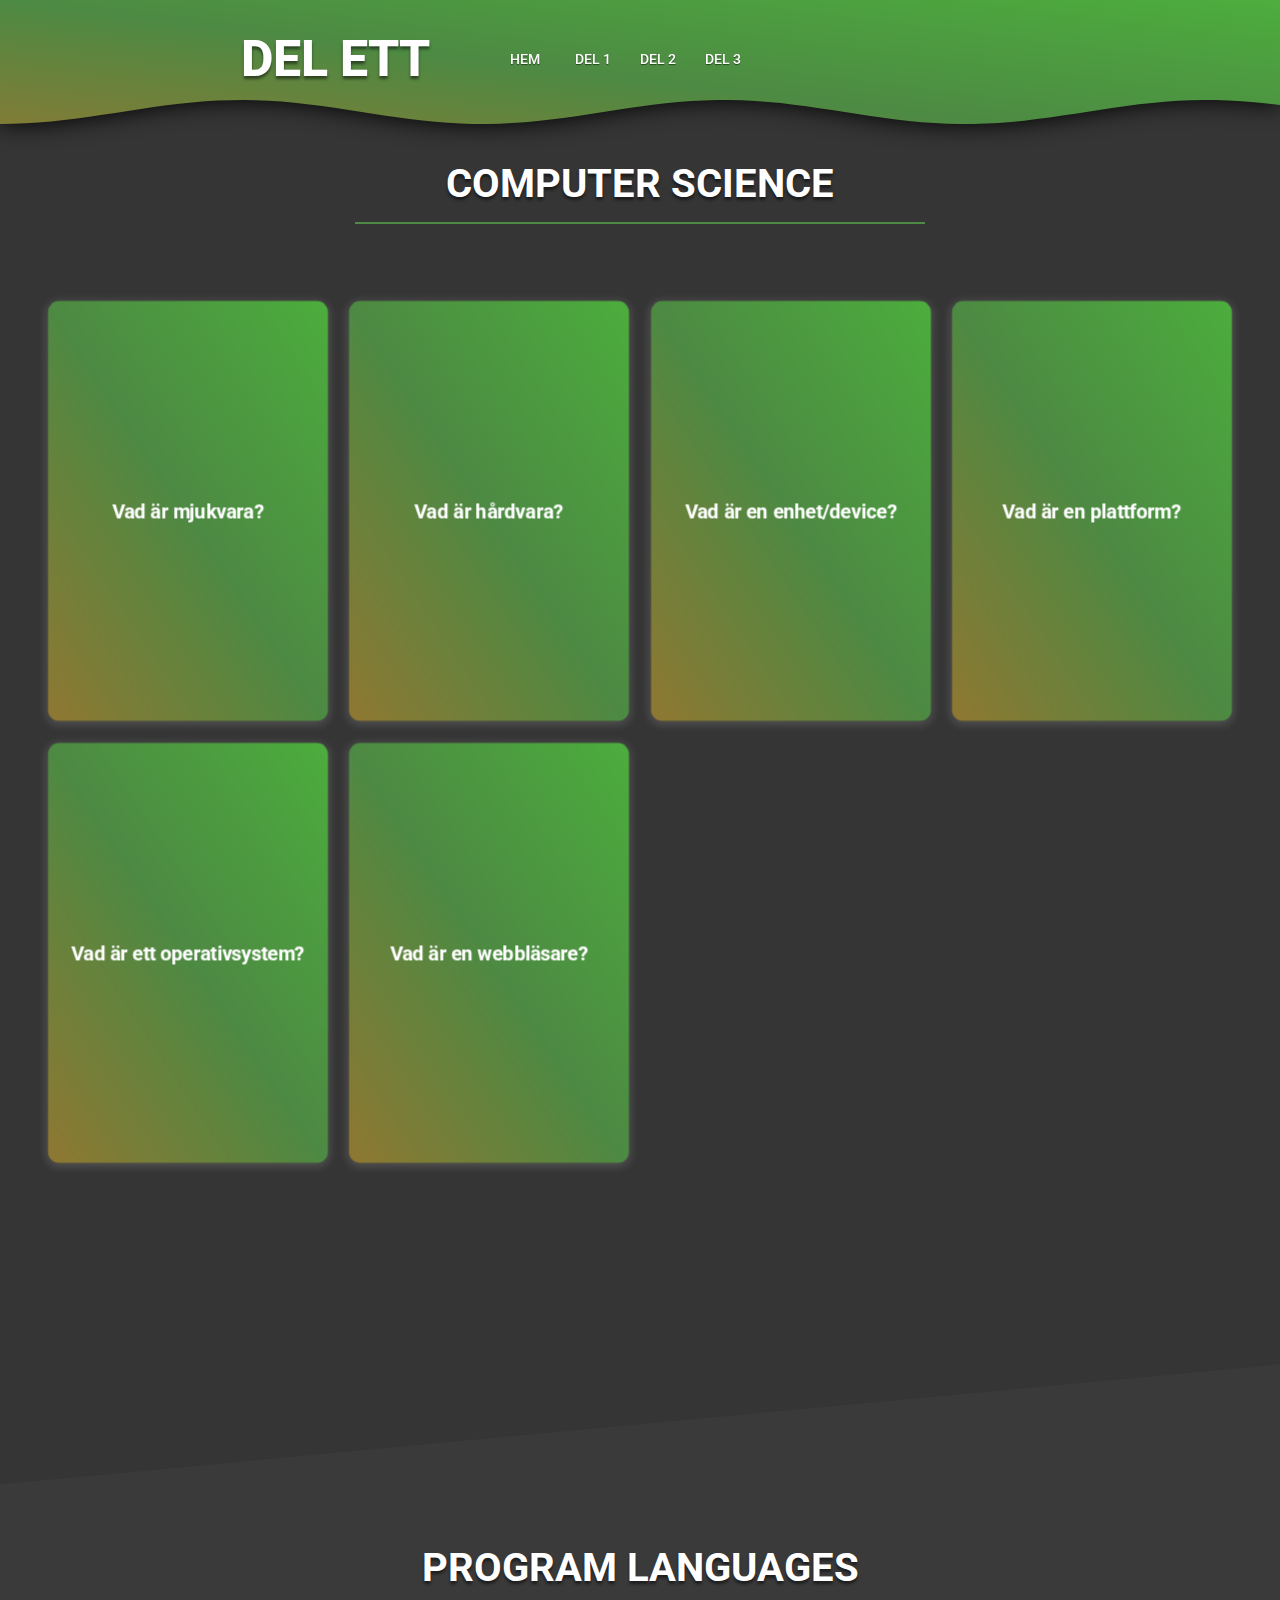
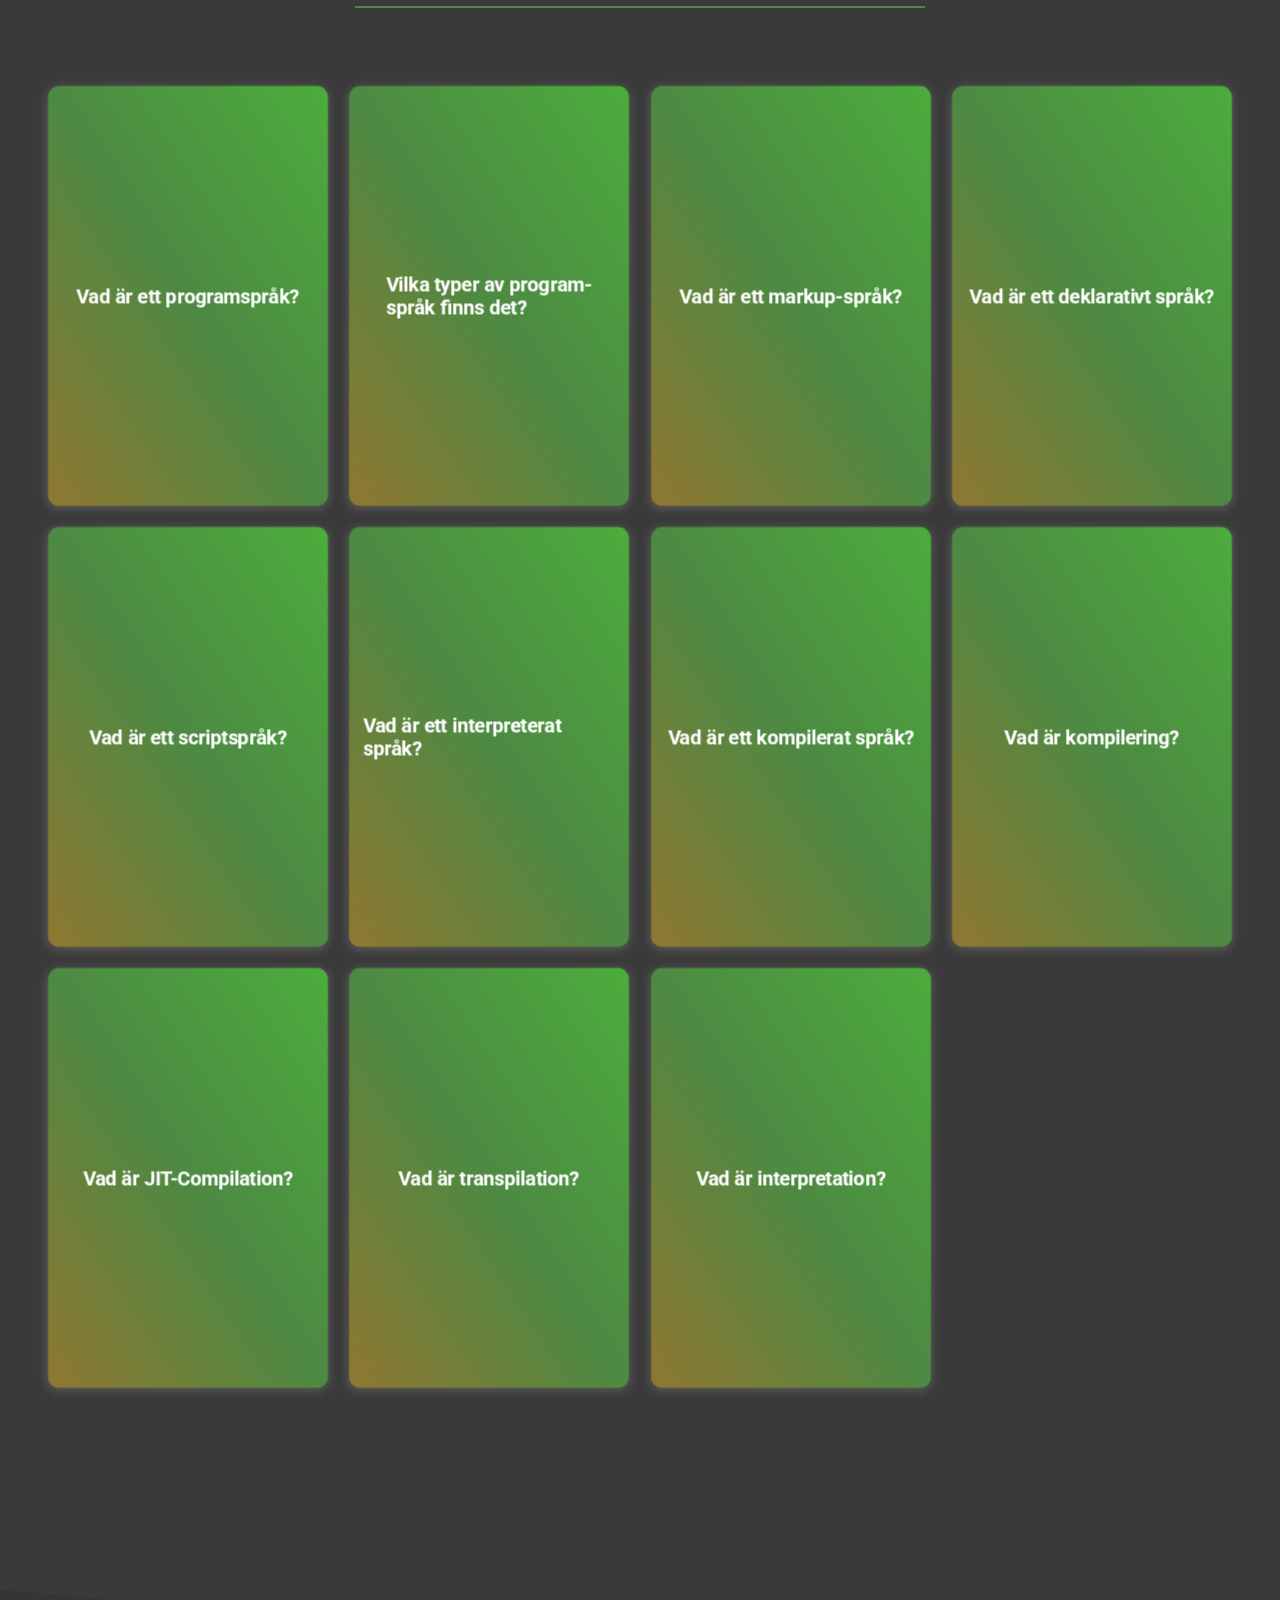
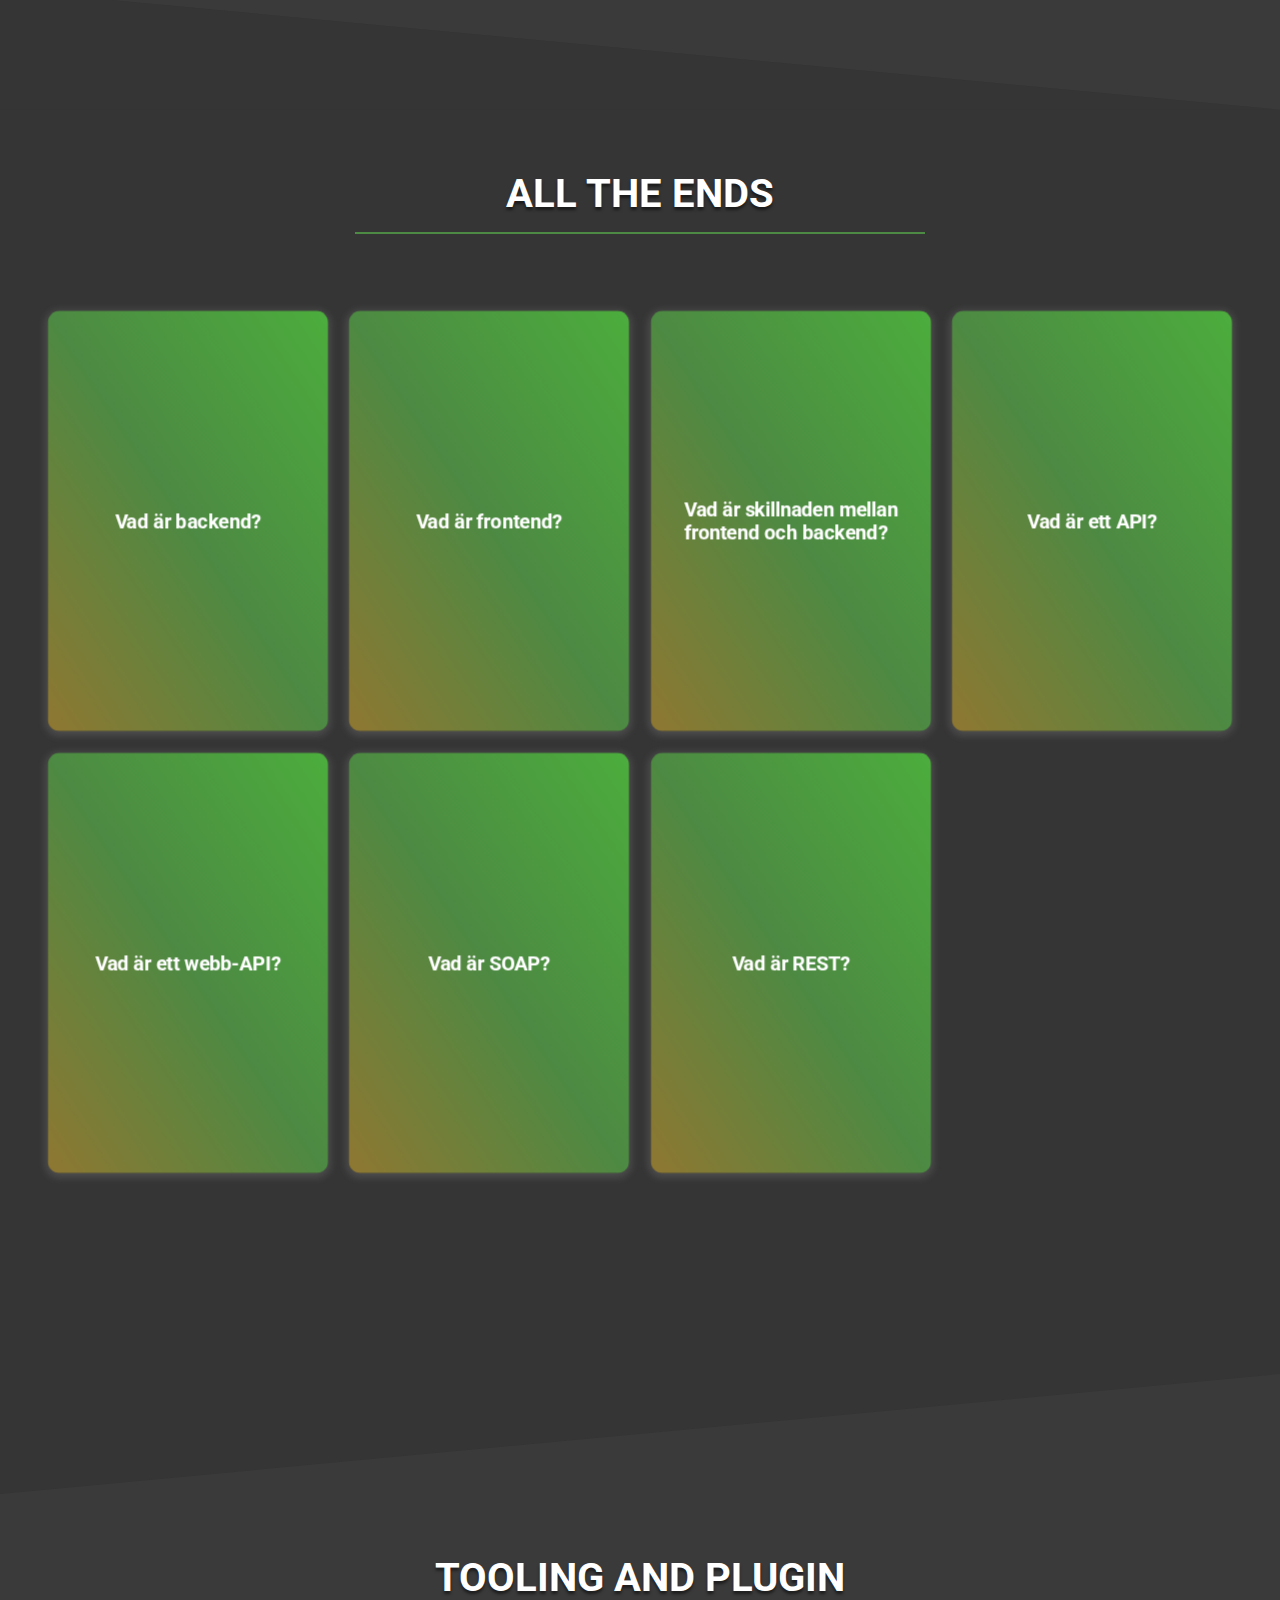
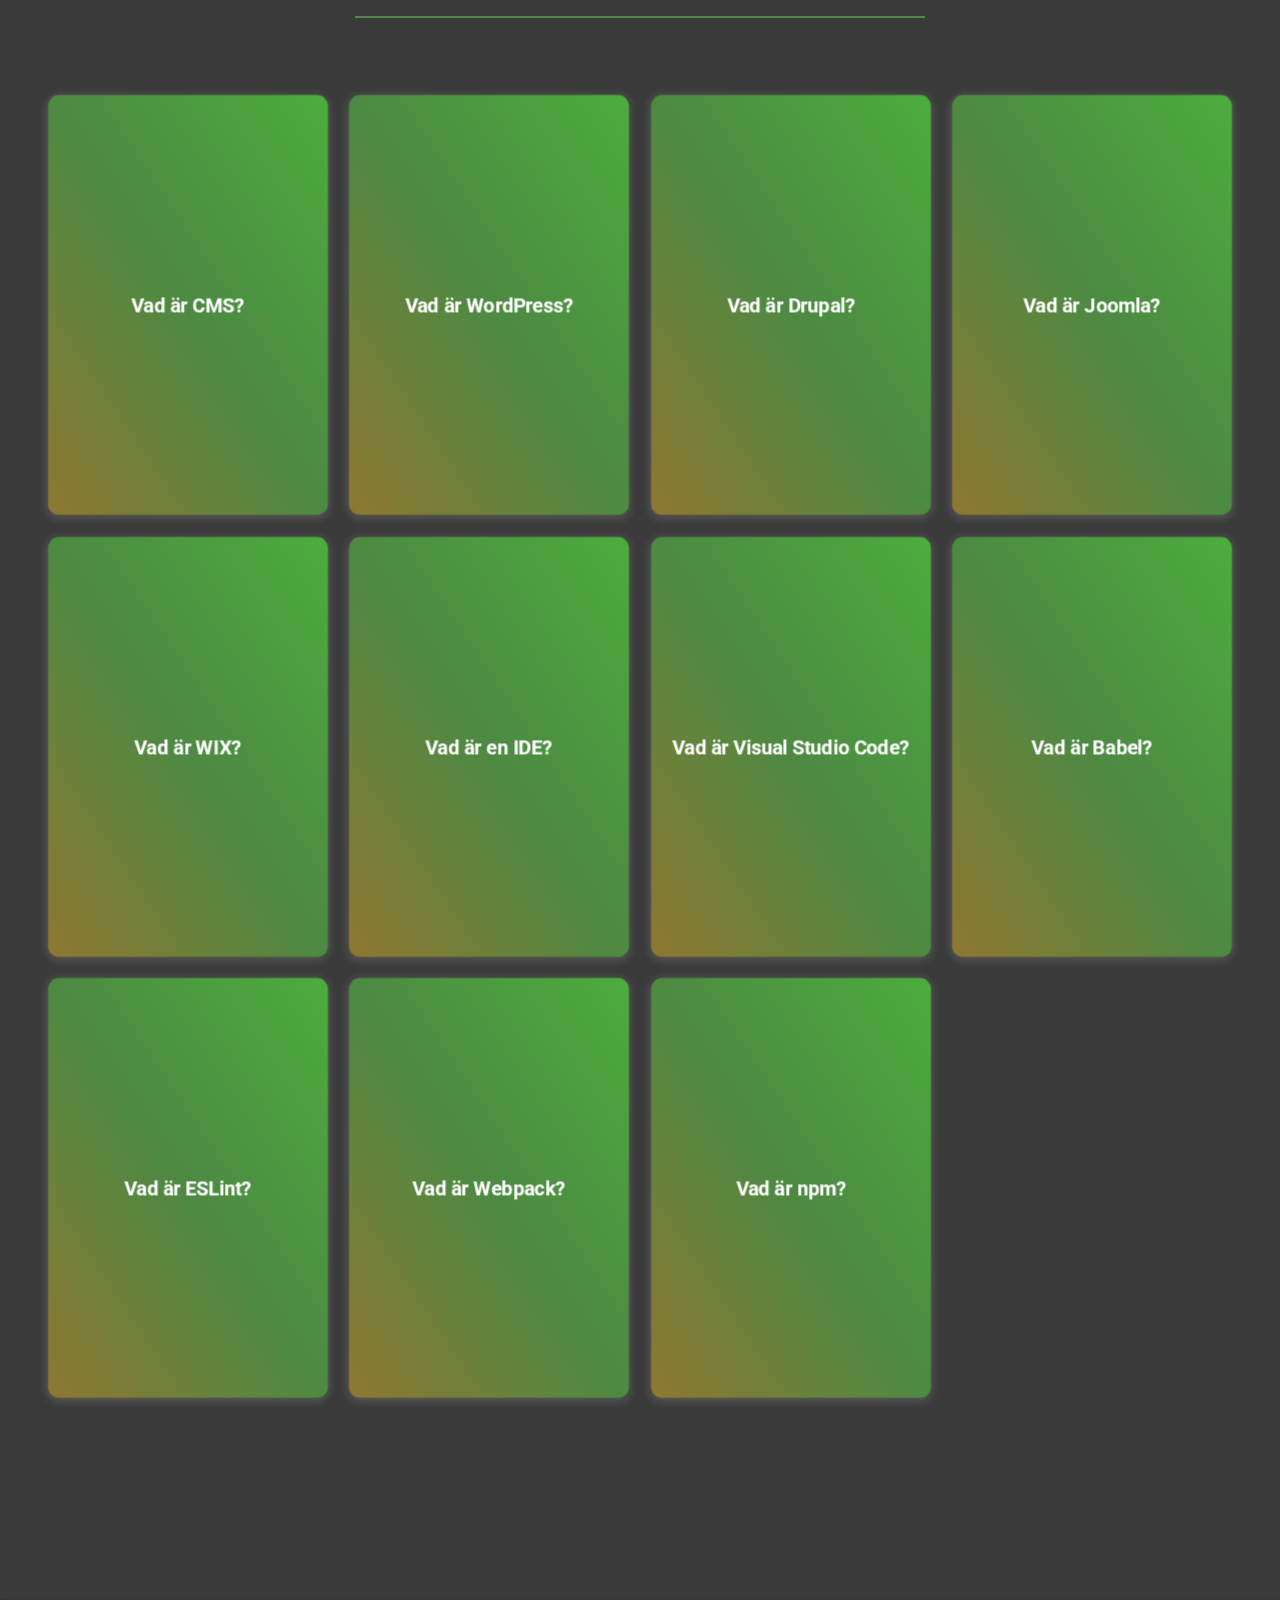
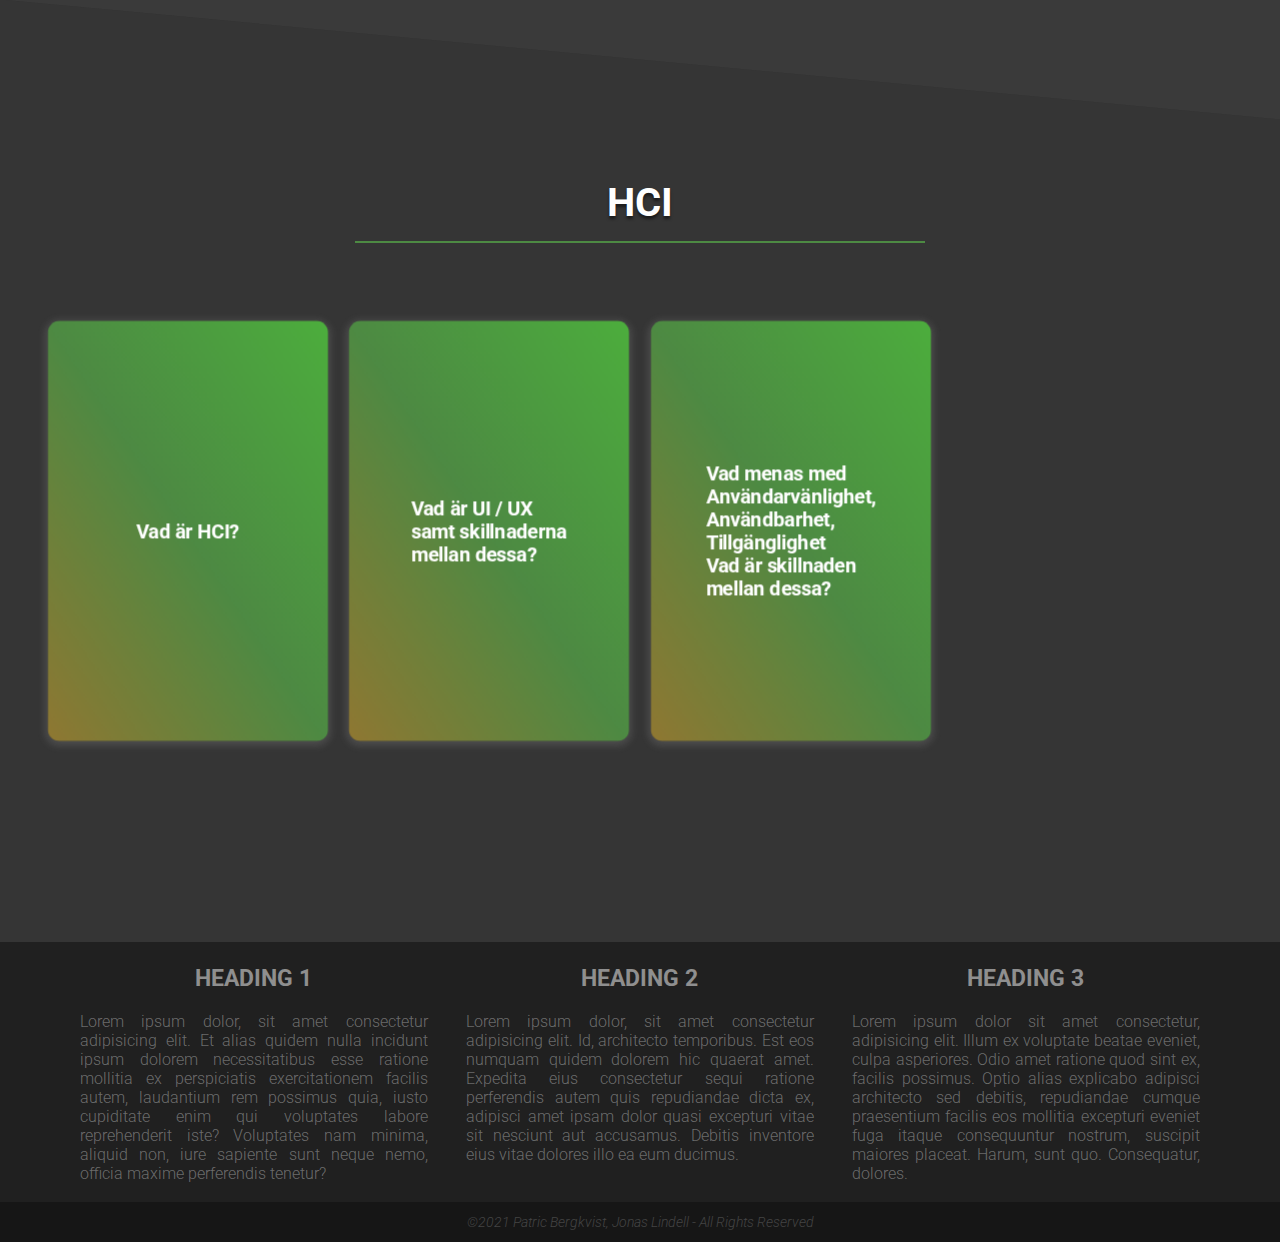
==== commit 75dd9529: "Added: Drop shadow to wave header" ====
--- a/del1.html
+++ b/del1.html
@@ -11,10 +11,11 @@
     <title>Del Ett</title>
 </head>
 <body>
+    <div class="drop-shadow">
     <header>      
         <div class="row mainnav">
             <nav>
-                <h1>Del<span>ETT</span></h1>
+                <h1>Del ETT</h1>
                 <ul>
                     <li><a href="index.html">Hem</a></li>
                     <li><a href="del1.html">Del 1</a></li>
@@ -24,6 +25,7 @@
             </nav>
         </div>
       </header>
+      </div>
 <!------------------------------->
 <!--  COMPUTER SCIENCE SECTION -->
 <!------------------------------->
--- a/resources/css/stylecard.css
+++ b/resources/css/stylecard.css
@@ -1,7 +1,7 @@
 :root {
-    --primary: #8a2387;
-    --secondary: #e94097;
-    --thirdary: #f27121;
+    --primary: #4CD137;
+    --secondary: #4D8A43;
+    --thirdary: #D16521;
     --dark: #212121;
     --light: #F3F3F3;
     --topdiv: #353535;
@@ -35,7 +35,13 @@
 
   
 /* ------- Header --------------------------------------------- */
-
+.drop-shadow {
+  position: fixed;
+  top: 0;
+  width: 100%;
+  z-index: 1;
+  filter: drop-shadow(0 0 0.75rem #000);
+}
 
 header {
 clip-path: polygon(
@@ -143,13 +149,15 @@
     99% 64.75%,
     100% 65.7%
 );
+/*
 position: fixed;
 width: 100%;
 top: 0;
+z-index: 1;
+*/
 background: linear-gradient(to bottom left, var(--primary), var(--secondary), var(--thirdary));
 background-size: 200% 200%;
 animation: gradient 10s ease infinite;
-z-index: 1;
 height: 160px;
 overflow: hidden;
 }
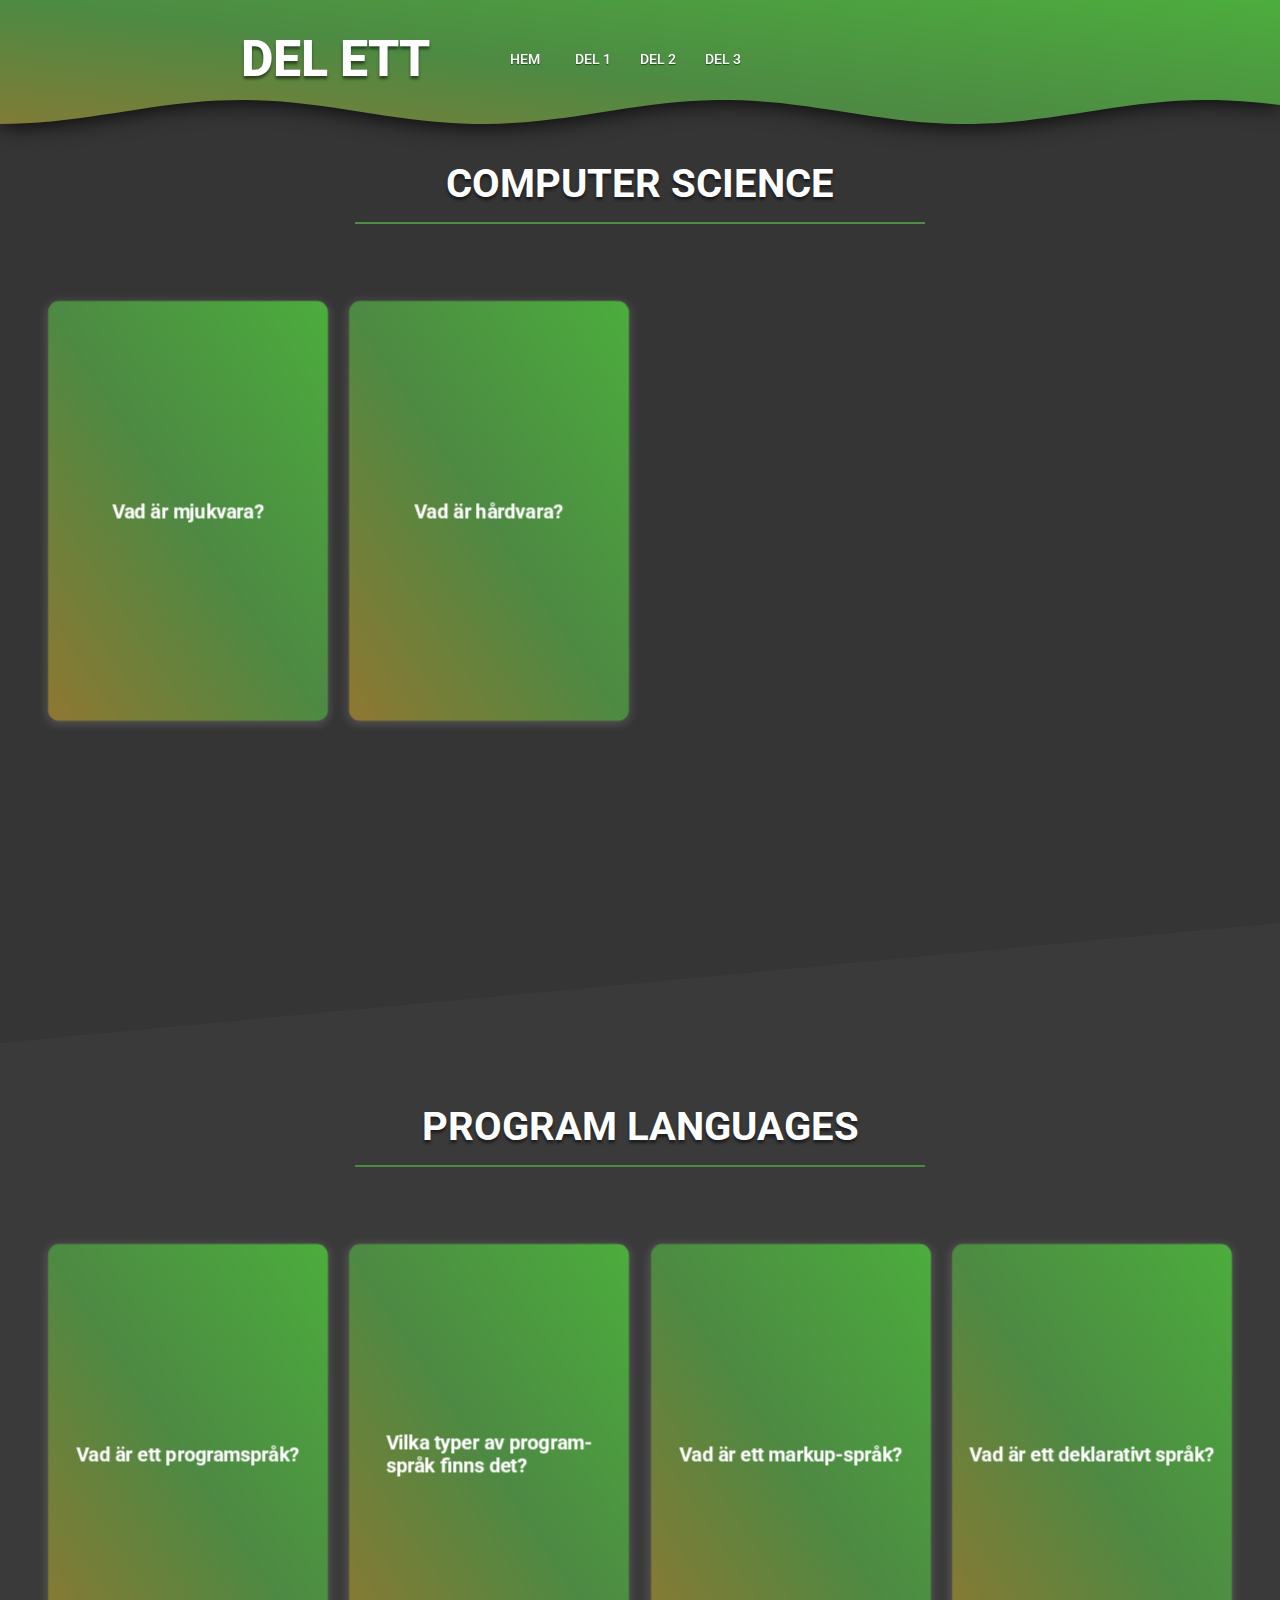
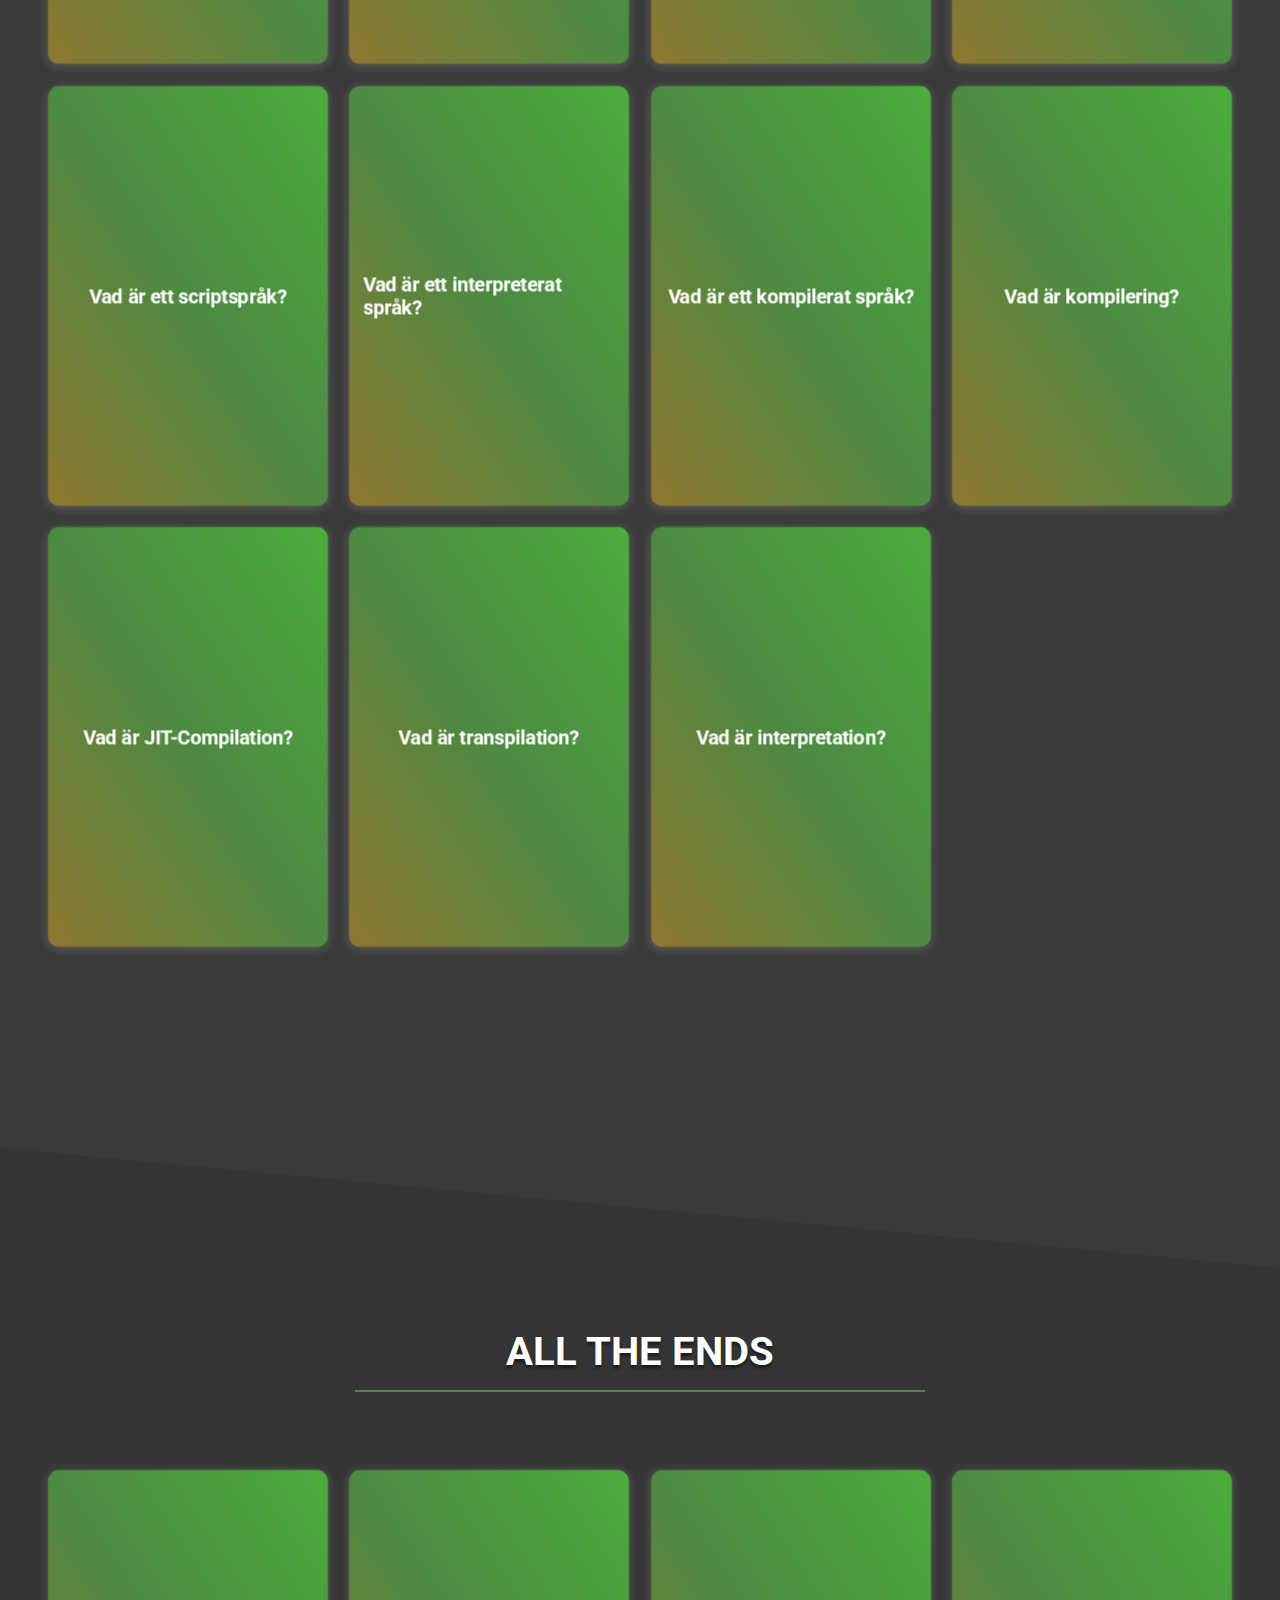
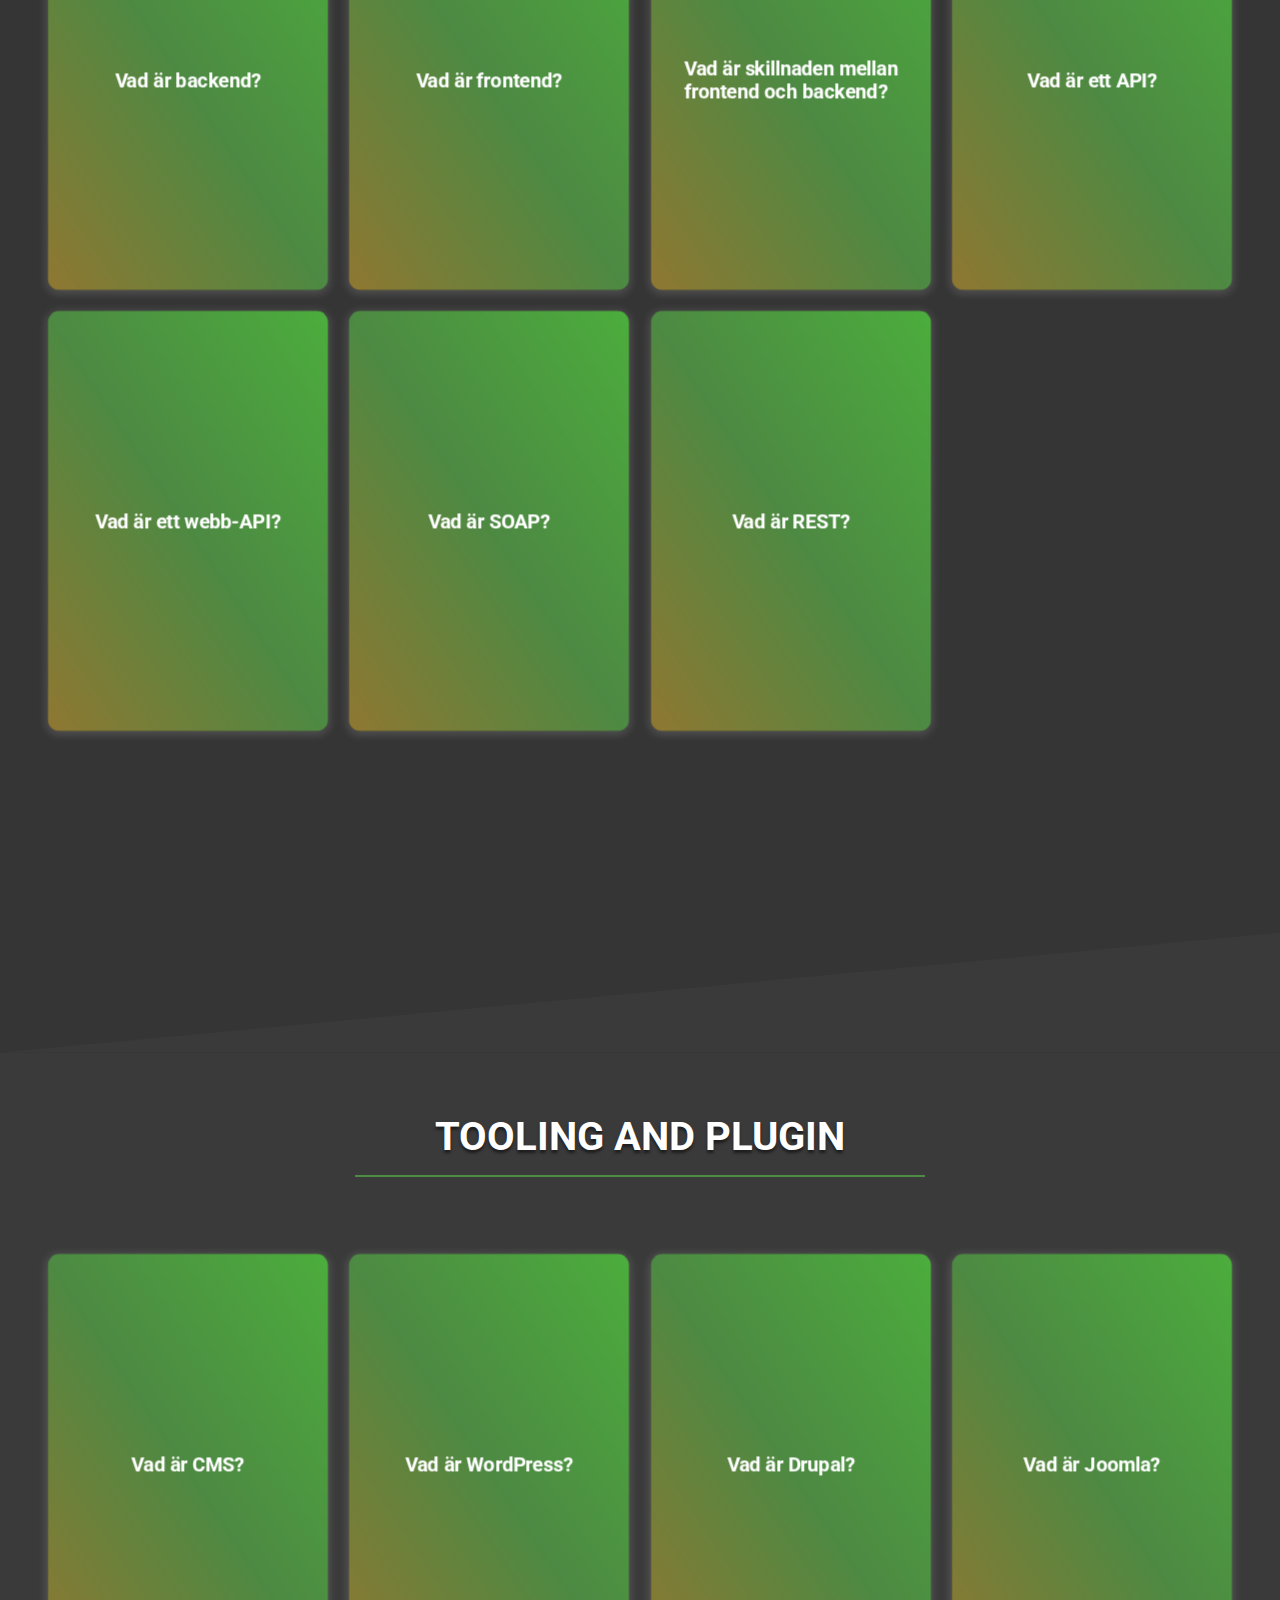
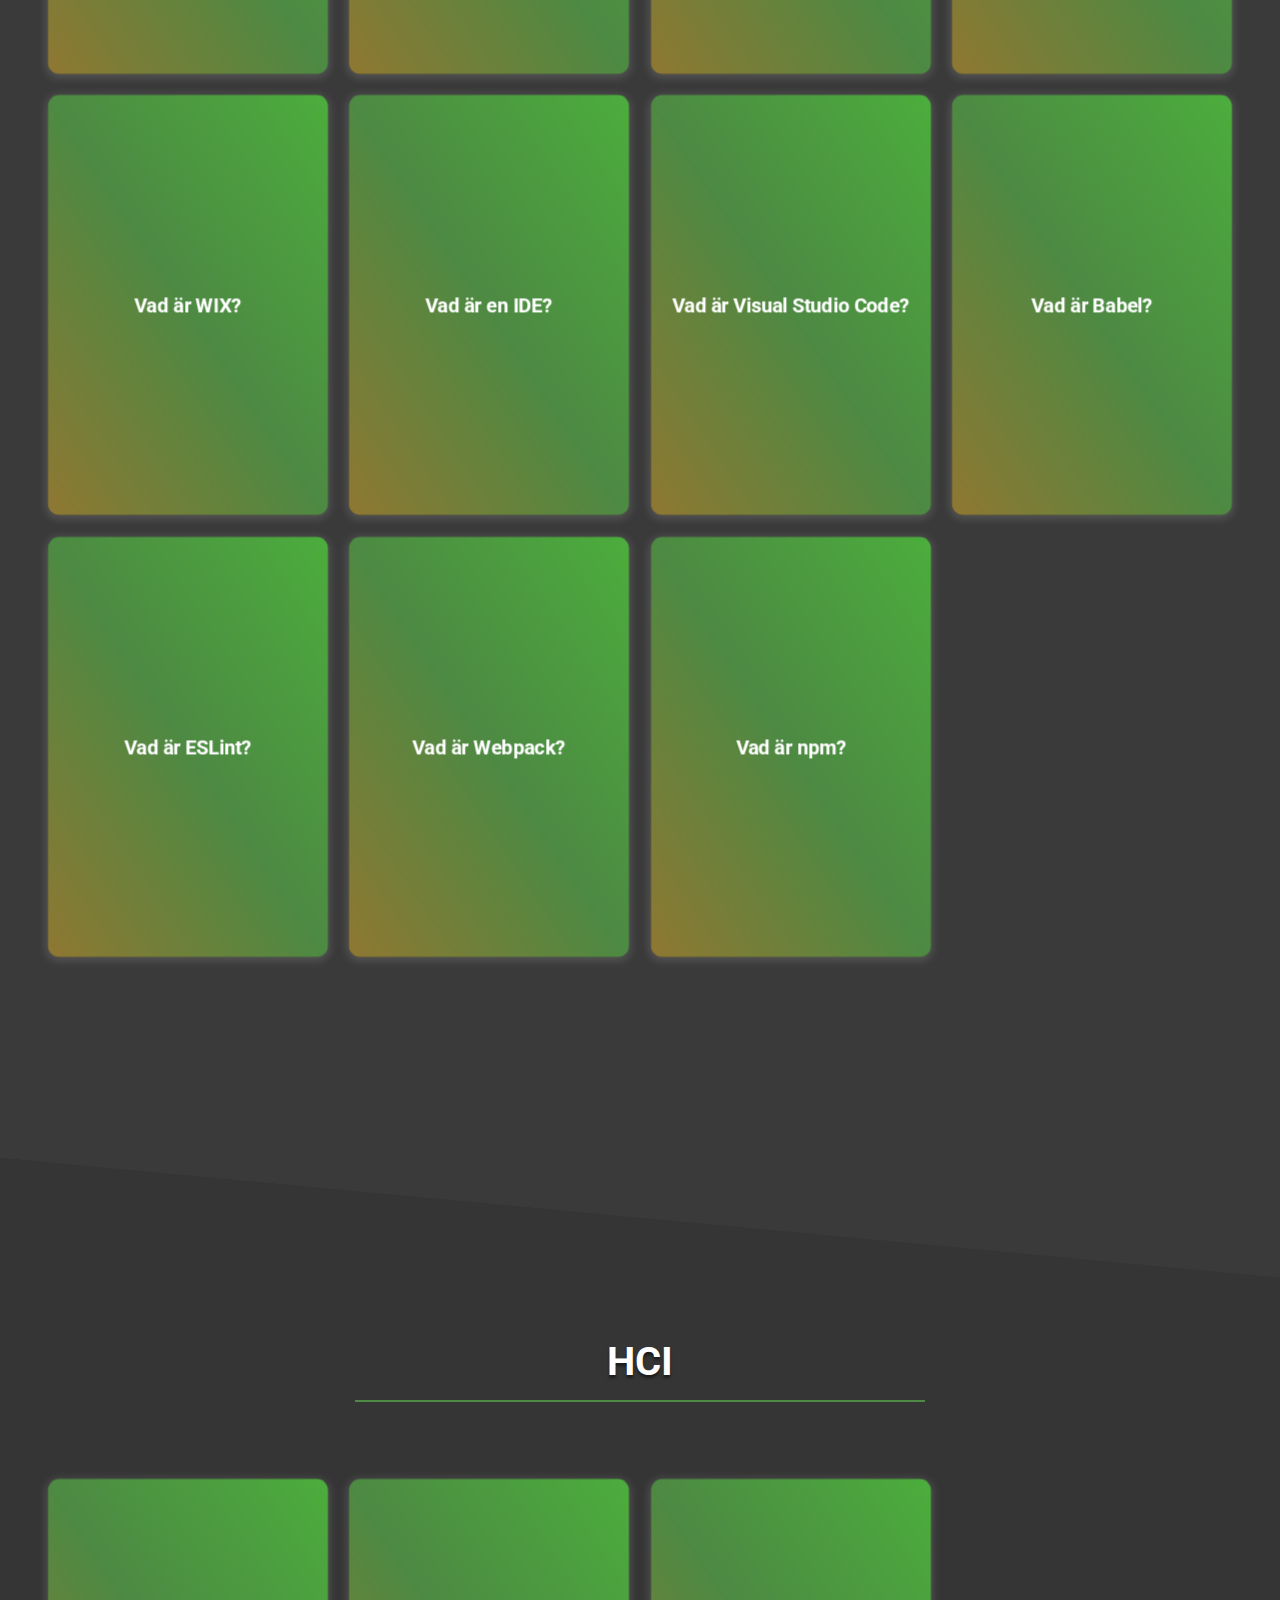
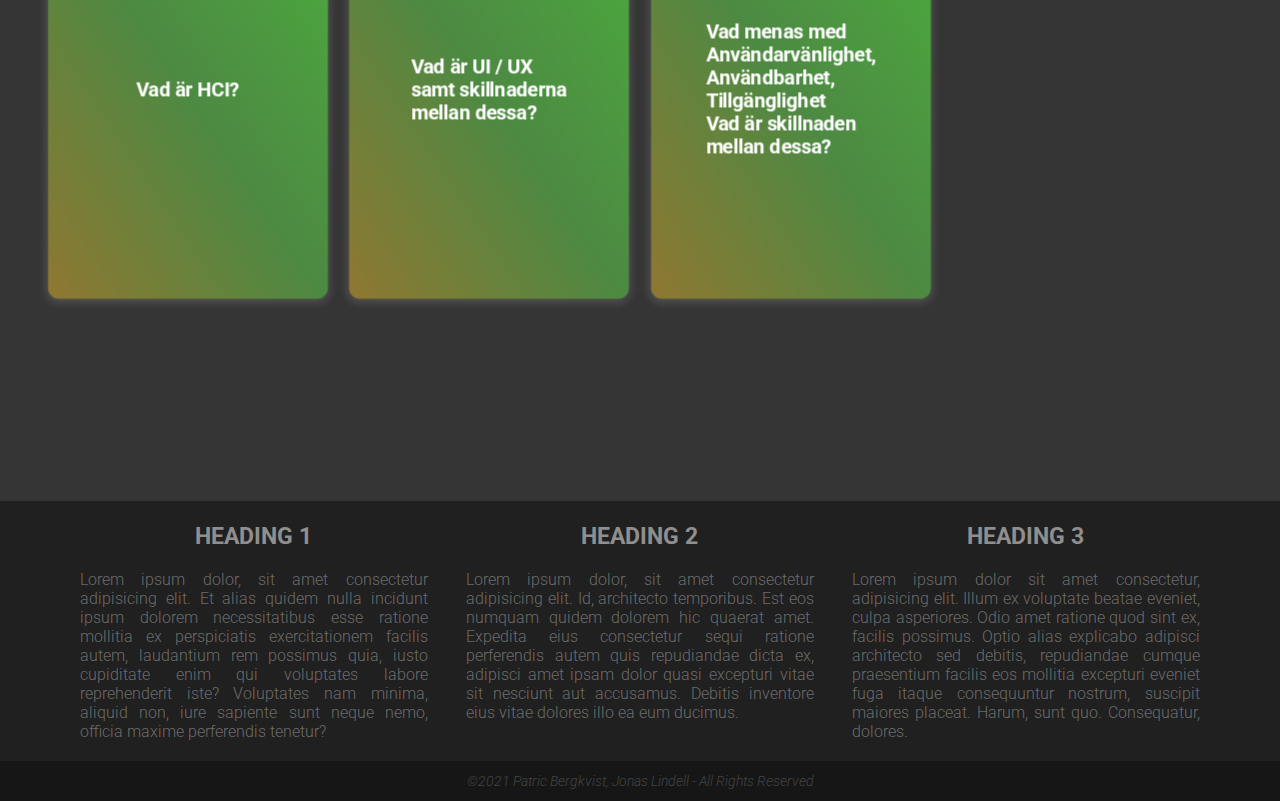
==== commit a013c3d0: "Added script and json files to create cards dynamically" ====
--- a/del1.html
+++ b/del1.html
@@ -1,878 +1,950 @@
 <!DOCTYPE html>
 <html lang="en">
-<head>
-    <meta charset="UTF-8">
-    <meta name="viewport" content="width=device-width, initial-scale=1.0">
-    <link rel="stylesheet" type="text/css" href="vendors/css/grid.css" />
-    <link rel="stylesheet" type="text/css" href="resources/css/stylecard.css" />
-    <link rel="stylesheet" type="text/css" href="vendors/css/ionicons.min.css" />
+  <head>
+    <meta charset="UTF-8" />
+    <meta name="viewport" content="width=device-width, initial-scale=1.0" />
+    <link rel="stylesheet" type="text/css" href="/vendors/css/grid.css" />
+    <link
+      rel="stylesheet"
+      type="text/css"
+      href="/resources/css/stylecard.css"
+    />
+    <link
+      rel="stylesheet"
+      type="text/css"
+      href="vendors/css/ionicons.min.css"
+    />
     <link rel="preconnect" href="https://fonts.gstatic.com" />
-    <link href="https://fonts.googleapis.com/css2?family=Roboto:ital,wght@0,100;0,300;0,400;0,500;0,900;1,100;1,500&display=swap" rel="stylesheet">
+    <link
+      href="https://fonts.googleapis.com/css2?family=Roboto:ital,wght@0,100;0,300;0,400;0,500;0,900;1,100;1,500&display=swap"
+      rel="stylesheet"
+    />
     <title>Del Ett</title>
-</head>
-<body>
+  </head>
+  <body>
     <div class="drop-shadow">
-    <header>      
+      <header>
         <div class="row mainnav">
-            <nav>
-                <h1>Del ETT</h1>
-                <ul>
-                    <li><a href="index.html">Hem</a></li>
-                    <li><a href="del1.html">Del 1</a></li>
-                    <li><a href="del2.html">Del 2</a></li>
-                    <li><a href="del3.html">Del 3</a></li>
-                </ul>
-            </nav>
+          <nav>
+            <h1>Del ETT</h1>
+            <ul>
+              <li><a href="index.html">Hem</a></li>
+              <li><a href="del1.html">Del 1</a></li>
+              <li><a href="del2.html">Del 2</a></li>
+              <li><a href="del3.html">Del 3</a></li>
+            </ul>
+          </nav>
         </div>
       </header>
-      </div>
-<!------------------------------->
-<!--  COMPUTER SCIENCE SECTION -->
-<!------------------------------->
+    </div>
+    <!------------------------------->
+    <!--  COMPUTER SCIENCE SECTION -->
+    <!------------------------------->
     <section class="main section-computer-science">
-        <div class="row">
-            <h2 class="separator"><span>Computer Science</span></h2>
-        </div>
-        <div class="row">
-            <div class="col span-1-of-5 card__margin">
-                <div class="card">
-                    <div class="card__inner">
-                        <div class="card__face card__face--front">
-                            <h2>Vad är mjukvara?</h2>
-                        </div>
-                        <div class="card__face card__face--back">
-                            <div class="card__content">
-                                <div class="card__header">
-                                    <h2>Computer science</h2>
-                                </div>
-                                <div class="card__body">
-                                    <h3>Vad är mjukvara?</h3>
-                                    <p>Mjukvara är kortfattat en samling maskininstruktioner och data som bestämmer vad datorn och dess komponenter ska utföra.</p>
-                                </div>
-                            </div>
-                        </div>
-                    </div>
-                </div>
-            </div>
-            <div class="col span-1-of-5 card__margin">
-                <div class="card">
-                    <div class="card__inner">
-                        <div class="card__face card__face--front">
-                            <h2>Vad är hårdvara?</h2>
-                        </div>
-                        <div class="card__face card__face--back">
-                            <div class="card__content">
-                                <div class="card__header">
-                                    <h2>Computer science</h2>
-                                </div>
-                                <div class="card__body">
-                                    <h3>Vad är hårdvara?</h3>
-                                    <p>Hårdvara är datakomponenter som CPU, skärm, moderkort, grafikkort och det är hårdvaran som står för själva utförandet av mjukvarans instruktioner.</p>
-                                </div>
-                            </div>
-                        </div>
-                    </div>
-                </div>
-            </div>
-            <div class="col span-1-of-5 card__margin">
-                <div class="card">
-                    <div class="card__inner">
-                        <div class="card__face card__face--front">
-                            <h2>Vad är en enhet/device?</h2>
-                        </div>
-                        <div class="card__face card__face--back">
-                            <div class="card__content">
-                                <div class="card__header">
-                                    <h2>Computer science</h2>
-                                </div>
-                                <div class="card__body">
-                                    <h3>Vad är en enhet/device?</h3>
-                                    <p>En enhet/device är sammansättningen av hårdvara, exempelvis en dator eller mobiltelefon.</p>
-                                </div>
-                            </div>
-                        </div>
-                    </div>
-                </div>
-            </div>
-            <div class="col span-1-of-5">
-                <div class="card">
-                    <div class="card__inner">
-                        <div class="card__face card__face--front">
-                            <h2>Vad är en plattform?</h2>
-                        </div>
-                        <div class="card__face card__face--back">
-                            <div class="card__content">
-                                <div class="card__header">
-                                    <h2>Computer science</h2>
-                                </div>
-                                <div class="card__body">
-                                    <h3>Vad är en plattform?</h3>
-                                    <p>En plattform är miljön som mjukvaran körs i, exempelvis operativsystem eller webbläsare.</p>
-                                </div>
-                            </div>
-                        </div>
-                    </div>
-                </div>
-            </div>
-        </div>
-        <div class="row">
-            <div class="col span-1-of-5 card__margin new__row">
-                <div class="card">
-                    <div class="card__inner">
-                        <div class="card__face card__face--front">
-                            <h2>Vad är ett operativsystem?</h2>
-                        </div>
-                        <div class="card__face card__face--back">
-                            <div class="card__content">
-                                <div class="card__header">
-                                    <h2>Computer science</h2>
-                                </div>
-                                <div class="card__body">
-                                    <h3>Vad är ett operativsystem?</h3>
-                                    <p>Ett operativsystem är system mjukvara som hanterar datorns hårdvara och mjukvaruresurser och förmedlar bastjänster för program. Exempel på operativsystem är Windows och iOS.</p>
-                                </div>
-                            </div>
-                        </div>
-                    </div>
-                </div>
-            </div>
-            <div class="col span-1-of-5 card__margin new__row">
-                <div class="card">
-                    <div class="card__inner">
-                        <div class="card__face card__face--front">
-                            <h2>Vad är en webbläsare?</h2>
-                        </div>
-                        <div class="card__face card__face--back">
-                            <div class="card__content">
-                                <div class="card__header">
-                                    <h2>Computer science</h2>
-                                </div>
-                                <div class="card__body">
-                                    <h3>Vad är en webbläsare?</h3>
-                                    <p>En mjukvaruapplikation som skickar förfrågningar till en webbserver och hämtar relaterad information som sedan visas upp för användaren.  Exempel på en webbläsare är Google-chrome, Mozilla firefox, Safari.</p>
-                                </div>
-                            </div>
-                        </div>
-                    </div>
-                </div>
-            </div>
-        </div>
+      <div class="row">
+        <h2 class="separator"><span>Computer Science</span></h2>
+      </div>
+      <!-- Notes: Nedanför i klassen firstRow lägger vi till child elements från funktionen createCard, bör ändras till att skapa hela sections för varje kategori -->
+      <div class="row firstRow"></div>
     </section>
     <div class="right-to-left"></div>
     <!------------------------------->
     <!-- PROGRAM LANGUAGES SECTION -->
     <!------------------------------->
     <section class="main new-section">
+      <div class="row">
+        <h2 class="separator"><span>Program languages</span></h2>
+      </div>
+      <div class="row">
+        <div class="col span-1-of-5 card__margin">
+          <div class="card">
+            <div class="card__inner">
+              <div class="card__face card__face--front">
+                <h2>Vad är ett programspråk?</h2>
+              </div>
+              <div class="card__face card__face--back">
+                <div class="card__content">
+                  <div class="card__header">
+                    <h2>Program Languages</h2>
+                  </div>
+                  <div class="card__body">
+                    <h3>Vad är ett programspråk?</h3>
+                    <p>
+                      Ett formellt språk som består av mänskligt läsbara
+                      instruktioner som översätts till maskinkod för att
+                      implementera algoritmer.
+                    </p>
+                  </div>
+                </div>
+              </div>
+            </div>
+          </div>
+        </div>
+        <div class="col span-1-of-5 card__margin">
+          <div class="card">
+            <div class="card__inner">
+              <div class="card__face card__face--front">
+                <h2>Vilka typer av program-<br />språk finns det?</h2>
+              </div>
+              <div class="card__face card__face--back">
+                <div class="card__content">
+                  <div class="card__header">
+                    <h2>Program Languages</h2>
+                  </div>
+                  <div class="card__body">
+                    <h3>Vilka typer av program-<br />språk finns det?</h3>
+                    <p>
+                      Markup-språk, deklarativa-språk, script-språk,
+                      interpreterat språk, kompilerat språk.
+                    </p>
+                  </div>
+                </div>
+              </div>
+            </div>
+          </div>
+        </div>
+        <div class="col span-1-of-5 card__margin">
+          <div class="card">
+            <div class="card__inner">
+              <div class="card__face card__face--front">
+                <h2>Vad är ett markup-språk?</h2>
+              </div>
+              <div class="card__face card__face--back">
+                <div class="card__content">
+                  <div class="card__header">
+                    <h2>Program Languages</h2>
+                  </div>
+                  <div class="card__body">
+                    <h3>Vad är ett markup-språk?</h3>
+                    <p>
+                      Talar om vilka typer av komponenter något är, ex knapp,
+                      lista. Exempel på markup språk HTML.
+                    </p>
+                  </div>
+                </div>
+              </div>
+            </div>
+          </div>
+        </div>
+        <div class="col span-1-of-5">
+          <div class="card">
+            <div class="card__inner">
+              <div class="card__face card__face--front">
+                <h2>Vad är ett deklarativt språk?</h2>
+              </div>
+              <div class="card__face card__face--back">
+                <div class="card__content">
+                  <div class="card__header">
+                    <h2>Program Languages</h2>
+                  </div>
+                  <div class="card__body">
+                    <h3>Vad är ett deklarativt språk?</h3>
+                    <p>
+                      Ett deklarativt språk talar om hur något ska tolkas, tex
+                      hur webbläsaren ska tolka hur en ”tag” ska presenteras.
+                      Exempel på deklarativt språk är css.
+                    </p>
+                  </div>
+                </div>
+              </div>
+            </div>
+          </div>
+        </div>
         <div class="row">
-            <h2 class="separator"><span>Program languages</span></h2>
-        </div>
-        <div class="row">
-            <div class="col span-1-of-5 card__margin">
-                <div class="card">
-                    <div class="card__inner">
-                        <div class="card__face card__face--front">
-                            <h2>Vad är ett programspråk?</h2>
-                        </div>
-                        <div class="card__face card__face--back">
-                            <div class="card__content">
-                                <div class="card__header">
-                                    <h2>Program Languages</h2>
-                                </div>
-                                <div class="card__body">
-                                    <h3>Vad är ett programspråk?</h3>
-                                    <p>Ett formellt språk som består av mänskligt läsbara instruktioner som översätts till maskinkod för att implementera algoritmer.</p>
-                                </div>
-                            </div>
-                        </div>
-                    </div>
-                </div>
-            </div>
-            <div class="col span-1-of-5 card__margin">
-                <div class="card">
-                    <div class="card__inner">
-                        <div class="card__face card__face--front">
-                            <h2>Vilka typer av program-<br>språk finns det?</h2>
-                        </div>
-                        <div class="card__face card__face--back">
-                            <div class="card__content">
-                                <div class="card__header">
-                                    <h2>Program Languages</h2>
-                                </div>
-                                <div class="card__body">
-                                    <h3>Vilka typer av program-<br>språk finns det?</h3>
-                                    <p>Markup-språk, deklarativa-språk, script-språk, interpreterat språk, kompilerat språk.</p>
-                                </div>
-                            </div>
-                        </div>
-                    </div>
-                </div>
-            </div>
-            <div class="col span-1-of-5 card__margin">
-                <div class="card">
-                    <div class="card__inner">
-                        <div class="card__face card__face--front">
-                            <h2>Vad är ett markup-språk?</h2>
-                        </div>
-                        <div class="card__face card__face--back">
-                            <div class="card__content">
-                                <div class="card__header">
-                                    <h2>Program Languages</h2>
-                                </div>
-                                <div class="card__body">
-                                    <h3>Vad är ett markup-språk?</h3>
-                                    <p>Talar om vilka typer av komponenter något är, ex knapp, lista. Exempel på markup språk HTML.</p>
-                                </div>
-                            </div>
-                        </div>
-                    </div>
-                </div>
-            </div>
-            <div class="col span-1-of-5">
-                <div class="card">
-                    <div class="card__inner">
-                        <div class="card__face card__face--front">
-                            <h2>Vad är ett deklarativt språk?</h2>
-                        </div>
-                        <div class="card__face card__face--back">
-                            <div class="card__content">
-                                <div class="card__header">
-                                    <h2>Program Languages</h2>
-                                </div>
-                                <div class="card__body">
-                                    <h3>Vad är ett deklarativt språk?</h3>
-                                    <p>Ett deklarativt språk talar om hur något ska tolkas, tex hur webbläsaren ska tolka hur en ”tag” ska presenteras. Exempel på deklarativt språk är css.</p>
-                                </div>
-                            </div>
-                        </div>
-                    </div>
-                </div>
-            </div>
-            <div class="row">
-                <div class="col span-1-of-5 card__margin new__row">
-                    <div class="card">
-                        <div class="card__inner">
-                            <div class="card__face card__face--front">
-                                <h2>Vad är ett scriptspråk?</h2>
-                            </div>
-                            <div class="card__face card__face--back">
-                                <div class="card__content">
-                                    <div class="card__header">
-                                        <h2>Program Languages</h2>
-                                    </div>
-                                    <div class="card__body">
-                                        <h3>Vad är ett scriptspråk?</h3>
-                                        <p>Scripts innehåller en rad utföranden som tolkas under körningstid som utför simpla uppgifter som att flytta en fil eller komprimera en fil till ett zip-arkiv. 
-                                            <br>Exempel på scriptspråk är JavaScript, PHP, Ruby</p>
-                                    </div>
-                                </div>
-                            </div>
-                        </div>
-                    </div>
-                </div>
-                <div class="col span-1-of-5 card__margin new__row">
-                    <div class="card">
-                        <div class="card__inner">
-                            <div class="card__face card__face--front">
-                                <h2>Vad är ett interpreterat språk?</h2>
-                            </div>
-                            <div class="card__face card__face--back">
-                                <div class="card__content">
-                                    <div class="card__header">
-                                        <h2>Program Languages</h2>
-                                    </div>
-                                    <div class="card__body">
-                                        <h3>Vad är ett interpreterat språk?</h3>
-                                        <p>Ett interpreterat språk kompileras inte direkt till maskinkod utan läses in och exekveras av ett annat program.<br>Exempel på ett interpreterat språk är JavaScript, Perl, Python, BASIC</p>
-                                    </div>
-                                </div>
-                            </div>
-                        </div>
-                    </div>
-                </div>
-                <div class="col span-1-of-5 card__margin new__row">
-                    <div class="card">
-                        <div class="card__inner">
-                            <div class="card__face card__face--front">
-                                <h2>Vad är ett kompilerat språk?</h2>
-                            </div>
-                            <div class="card__face card__face--back">
-                                <div class="card__content">
-                                    <div class="card__header">
-                                        <h2>Program Languages</h2>
-                                    </div>
-                                    <div class="card__body">
-                                        <h3>Vad är ett kompilerat språk?</h3>
-                                        <p>Ett kompilerat språk kompilerar all källkod till maskinkod vid körning. Exempel på kompilerat språk är C, C++, C#, COBOL</p>
-                                    </div>
-                                </div>
-                            </div>
-                        </div>
-                    </div>
-                </div>
-                <div class="col span-1-of-5 new__row">
-                    <div class="card">
-                        <div class="card__inner">
-                            <div class="card__face card__face--front">
-                                <h2>Vad är kompilering?</h2>
-                            </div>
-                            <div class="card__face card__face--back">
-                                <div class="card__content">
-                                    <div class="card__header">
-                                        <h2>Program Languages</h2>
-                                    </div>
-                                    <div class="card__body">
-                                        <h3>Vad är kompilering?</h3>
-                                        <p>Kompilering omvandlar all källkod till maskinkod direkt vid körning. Tar lång tid att analysera vid ”uppstart” men exekverar snabbare under körning.</p>
-                                    </div>
-                                </div>
-                            </div>
-                        </div>
-                    </div>
-                </div>
-                <div class="row">
-                    <div class="col span-1-of-5 card__margin new__row">
-                        <div class="card">
-                            <div class="card__inner">
-                                <div class="card__face card__face--front">
-                                    <h2>Vad är JIT-Compilation?</h2>
-                                </div>
-                                <div class="card__face card__face--back">
-                                    <div class="card__content">
-                                        <div class="card__header">
-                                            <h2>Program Languages</h2>
-                                        </div>
-                                        <div class="card__body">
-                                            <h3>Vad är JIT-Compilation?</h3>
-                                            <p>JIT kompilation är en blandning av interpretering och kompilering, och översätter stycken av kod till maskinkod under körning. Detta underlättar vid debugging då det är lätt att se exakt vilket stycke kod som misslyckades att köras.</p>
-                                        </div>
-                                    </div>
-                                </div>
-                            </div>
-                        </div>
-                    </div>
-                    <div class="col span-1-of-5 card__margin new__row">
-                        <div class="card">
-                            <div class="card__inner">
-                                <div class="card__face card__face--front">
-                                    <h2>Vad är transpilation?</h2>
-                                </div>
-                                <div class="card__face card__face--back">
-                                    <div class="card__content">
-                                        <div class="card__header">
-                                            <h2>Program Languages</h2>
-                                        </div>
-                                        <div class="card__body">
-                                            <h3>Vad är transpilation?</h3>
-                                            <p>Transpilation är ett verktyg som läser in en källkod från ett programspråk och översätter de till ett annat så länge de opererar på samma nivå av abstraktion. Medan en kompilator översätter en högre nivå av programspråk som källkod till en lägre nivå som maskinkod.</p>
-                                        </div>
-                                    </div>
-                                </div>
-                            </div>
-                        </div>
-                    </div>
-                    <div class="col span-1-of-5 card__margin new__row">
-                        <div class="card">
-                            <div class="card__inner">
-                                <div class="card__face card__face--front">
-                                    <h2>Vad är interpretation?</h2>
-                                </div>
-                                <div class="card__face card__face--back">
-                                    <div class="card__content">
-                                        <div class="card__header">
-                                            <h2>Program Languages</h2>
-                                        </div>
-                                        <div class="card__body">
-                                            <h3>Vad är interpretation?</h3>
-                                            <p>Översätter från källkod till maskinkod ett uttryck åt gången. Snabbare att starta men långsammare att exekvera uttryck under körning.</p>
-                                        </div>
-                                    </div>
-                                </div>
-                            </div>
-                        </div>
-                    </div>
-                </div>
-            </div>
-        </div>
+          <div class="col span-1-of-5 card__margin new__row">
+            <div class="card">
+              <div class="card__inner">
+                <div class="card__face card__face--front">
+                  <h2>Vad är ett scriptspråk?</h2>
+                </div>
+                <div class="card__face card__face--back">
+                  <div class="card__content">
+                    <div class="card__header">
+                      <h2>Program Languages</h2>
+                    </div>
+                    <div class="card__body">
+                      <h3>Vad är ett scriptspråk?</h3>
+                      <p>
+                        Scripts innehåller en rad utföranden som tolkas under
+                        körningstid som utför simpla uppgifter som att flytta en
+                        fil eller komprimera en fil till ett zip-arkiv.
+                        <br />Exempel på scriptspråk är JavaScript, PHP, Ruby
+                      </p>
+                    </div>
+                  </div>
+                </div>
+              </div>
+            </div>
+          </div>
+          <div class="col span-1-of-5 card__margin new__row">
+            <div class="card">
+              <div class="card__inner">
+                <div class="card__face card__face--front">
+                  <h2>Vad är ett interpreterat språk?</h2>
+                </div>
+                <div class="card__face card__face--back">
+                  <div class="card__content">
+                    <div class="card__header">
+                      <h2>Program Languages</h2>
+                    </div>
+                    <div class="card__body">
+                      <h3>Vad är ett interpreterat språk?</h3>
+                      <p>
+                        Ett interpreterat språk kompileras inte direkt till
+                        maskinkod utan läses in och exekveras av ett annat
+                        program.<br />Exempel på ett interpreterat språk är
+                        JavaScript, Perl, Python, BASIC
+                      </p>
+                    </div>
+                  </div>
+                </div>
+              </div>
+            </div>
+          </div>
+          <div class="col span-1-of-5 card__margin new__row">
+            <div class="card">
+              <div class="card__inner">
+                <div class="card__face card__face--front">
+                  <h2>Vad är ett kompilerat språk?</h2>
+                </div>
+                <div class="card__face card__face--back">
+                  <div class="card__content">
+                    <div class="card__header">
+                      <h2>Program Languages</h2>
+                    </div>
+                    <div class="card__body">
+                      <h3>Vad är ett kompilerat språk?</h3>
+                      <p>
+                        Ett kompilerat språk kompilerar all källkod till
+                        maskinkod vid körning. Exempel på kompilerat språk är C,
+                        C++, C#, COBOL
+                      </p>
+                    </div>
+                  </div>
+                </div>
+              </div>
+            </div>
+          </div>
+          <div class="col span-1-of-5 new__row">
+            <div class="card">
+              <div class="card__inner">
+                <div class="card__face card__face--front">
+                  <h2>Vad är kompilering?</h2>
+                </div>
+                <div class="card__face card__face--back">
+                  <div class="card__content">
+                    <div class="card__header">
+                      <h2>Program Languages</h2>
+                    </div>
+                    <div class="card__body">
+                      <h3>Vad är kompilering?</h3>
+                      <p>
+                        Kompilering omvandlar all källkod till maskinkod direkt
+                        vid körning. Tar lång tid att analysera vid ”uppstart”
+                        men exekverar snabbare under körning.
+                      </p>
+                    </div>
+                  </div>
+                </div>
+              </div>
+            </div>
+          </div>
+          <div class="row">
+            <div class="col span-1-of-5 card__margin new__row">
+              <div class="card">
+                <div class="card__inner">
+                  <div class="card__face card__face--front">
+                    <h2>Vad är JIT-Compilation?</h2>
+                  </div>
+                  <div class="card__face card__face--back">
+                    <div class="card__content">
+                      <div class="card__header">
+                        <h2>Program Languages</h2>
+                      </div>
+                      <div class="card__body">
+                        <h3>Vad är JIT-Compilation?</h3>
+                        <p>
+                          JIT kompilation är en blandning av interpretering och
+                          kompilering, och översätter stycken av kod till
+                          maskinkod under körning. Detta underlättar vid
+                          debugging då det är lätt att se exakt vilket stycke
+                          kod som misslyckades att köras.
+                        </p>
+                      </div>
+                    </div>
+                  </div>
+                </div>
+              </div>
+            </div>
+            <div class="col span-1-of-5 card__margin new__row">
+              <div class="card">
+                <div class="card__inner">
+                  <div class="card__face card__face--front">
+                    <h2>Vad är transpilation?</h2>
+                  </div>
+                  <div class="card__face card__face--back">
+                    <div class="card__content">
+                      <div class="card__header">
+                        <h2>Program Languages</h2>
+                      </div>
+                      <div class="card__body">
+                        <h3>Vad är transpilation?</h3>
+                        <p>
+                          Transpilation är ett verktyg som läser in en källkod
+                          från ett programspråk och översätter de till ett annat
+                          så länge de opererar på samma nivå av abstraktion.
+                          Medan en kompilator översätter en högre nivå av
+                          programspråk som källkod till en lägre nivå som
+                          maskinkod.
+                        </p>
+                      </div>
+                    </div>
+                  </div>
+                </div>
+              </div>
+            </div>
+            <div class="col span-1-of-5 card__margin new__row">
+              <div class="card">
+                <div class="card__inner">
+                  <div class="card__face card__face--front">
+                    <h2>Vad är interpretation?</h2>
+                  </div>
+                  <div class="card__face card__face--back">
+                    <div class="card__content">
+                      <div class="card__header">
+                        <h2>Program Languages</h2>
+                      </div>
+                      <div class="card__body">
+                        <h3>Vad är interpretation?</h3>
+                        <p>
+                          Översätter från källkod till maskinkod ett uttryck åt
+                          gången. Snabbare att starta men långsammare att
+                          exekvera uttryck under körning.
+                        </p>
+                      </div>
+                    </div>
+                  </div>
+                </div>
+              </div>
+            </div>
+          </div>
+        </div>
+      </div>
     </section>
     <div class="left-to-right reverse"></div>
-<!------------------------------->
-<!--   ALL THE ENDS SECTION    -->
-<!------------------------------->
+    <!------------------------------->
+    <!--   ALL THE ENDS SECTION    -->
+    <!------------------------------->
     <section class="main">
-        <div class="row">
-            <h2 class="separator"><span>All the ends</span></h2>
-        </div>
-        <div class="row">
-            <div class="col span-1-of-5 card__margin">
-                <div class="card">
-                    <div class="card__inner">
-                        <div class="card__face card__face--front">
-                            <h2>Vad är backend?</h2>
-                        </div>
-                        <div class="card__face card__face--back">
-                            <div class="card__content">
-                                <div class="card__header">
-                                    <h2>All The Ends</h2>
-                                </div>
-                                <div class="card__body">
-                                    <h3>Vad är backend?</h3>
-                                    <p>Backend är den delen som exempelvis kontaktar och hämtar information från en databas, skapar/sparar filer eller gör beräkningar och kan kortfattat summeras som att de sköter serversidan av en applikation eller hemsida.</p>
-                                </div>
-                            </div>
-                        </div>
-                    </div>
-                </div>
-            </div>
-            <div class="col span-1-of-5 card__margin">
-                <div class="card">
-                    <div class="card__inner">
-                        <div class="card__face card__face--front">
-                            <h2>Vad är frontend?</h2>
-                        </div>
-                        <div class="card__face card__face--back">
-                            <div class="card__content">
-                                <div class="card__header">
-                                    <h2>All The Ends</h2>
-                                </div>
-                                <div class="card__body">
-                                    <h3>Vad är frontend?</h3>
-                                    <p>Frontend är vad användaren ser och interagerar med på en webbsida eller applikation.</p>
-                                </div>
-                            </div>
-                        </div>
-                    </div>
-                </div>
-            </div>
-            <div class="col span-1-of-5 card__margin">
-                <div class="card">
-                    <div class="card__inner">
-                        <div class="card__face card__face--front">
-                            <h2>Vad är skillnaden mellan <br> frontend och backend?</h2>
-                        </div>
-                        <div class="card__face card__face--back">
-                            <div class="card__content">
-                                <div class="card__header">
-                                    <h2>All The Ends</h2>
-                                </div>
-                                <div class="card__body">
-                                    <h3>Vad är skillnaden mellan frontend och backend?</h3>
-                                    <p>Frontend syftar på användargränssnittet medan backend syftar på servern, applikationen, databasen där användarens förfrågan utförs, lagras eller hämtas.</p>
-                                </div>
-                            </div>
-                        </div>
-                    </div>
-                </div>
-            </div>
-            <div class="col span-1-of-5">
-                <div class="card">
-                    <div class="card__inner">
-                        <div class="card__face card__face--front">
-                            <h2>Vad är ett API?</h2>
-                        </div>
-                        <div class="card__face card__face--back">
-                            <div class="card__content">
-                                <div class="card__header">
-                                    <h2>All The Ends</h2>
-                                </div>
-                                <div class="card__body">
-                                    <h3>Vad är ett API?</h3>
-                                    <p>Ett API är ett datorgränssnitt som fungerar som en mellanhand för olika mjukvaror och låter dom interagera med varandra.</p>
-                                </div>
-                            </div>
-                        </div>
-                    </div>
-                </div>
-            </div>
-        </div>
-        <div class="row">
-            <div class="col span-1-of-5 card__margin new__row">
-                <div class="card">
-                    <div class="card__inner">
-                        <div class="card__face card__face--front">
-                            <h2>Vad är ett webb-API?</h2>
-                        </div>
-                        <div class="card__face card__face--back">
-                            <div class="card__content">
-                                <div class="card__header">
-                                    <h2>All The Ends</h2>
-                                </div>
-                                <div class="card__body">
-                                    <h3>Vad är ett webb-API?</h3>
-                                    <p>Ett webb-API är nätverksbaserat och används för att skicka förfrågningar till externa webbservrar som i sin tur returnerar relevant data för förfrågan.</p>
-                                </div>
-                            </div>
-                        </div>
-                    </div>
-                </div>
-            </div>
-            <div class="col span-1-of-5 card__margin new__row">
-                <div class="card">
-                    <div class="card__inner">
-                        <div class="card__face card__face--front">
-                            <h2>Vad är SOAP?</h2>
-                        </div>
-                        <div class="card__face card__face--back">
-                            <div class="card__content">
-                                <div class="card__header">
-                                    <h2>All The Ends</h2>
-                                </div>
-                                <div class="card__body">
-                                    <h3>Vad är SOAP?</h3>
-                                    <p>Simple Object Acess Protocoll, är ett protokoll som gör att olika program kan kommunicera med varandra på webben och förbiser vilket operativsystem samt programspråk ett visst program körs på. SOAP är baserat på XML och är ett gemensamt samarbete mellan några olika stora företag som bland annat Microsoft och IBM.</p>
-                                </div>
-                            </div>
-                        </div>
-                    </div>
-                </div>
-            </div>
-            <div class="col span-1-of-5 card__margin new__row">
-                <div class="card">
-                    <div class="card__inner">
-                        <div class="card__face card__face--front">
-                            <h2>Vad är REST?</h2>
-                        </div>
-                        <div class="card__face card__face--back">
-                            <div class="card__content">
-                                <div class="card__header">
-                                    <h2>All The Ends</h2>
-                                </div>
-                                <div class="card__body">
-                                    <h3>Vad är REST?</h3>
-                                    <p>Representational State Transfer är ett sätt att programmera webbplatser så att de kan tillhandahålla tjänster åt andra webbplatser. Webbplatserna förses med standardiserade gränssnitt på ett sätt som påminner om hur man gör i objektorienterad programmering.</p>
-                                </div>
-                            </div>
-                        </div>
-                    </div>
-                </div>
-            </div>
-        </div>
+      <div class="row">
+        <h2 class="separator"><span>All the ends</span></h2>
+      </div>
+      <div class="row">
+        <div class="col span-1-of-5 card__margin">
+          <div class="card">
+            <div class="card__inner">
+              <div class="card__face card__face--front">
+                <h2>Vad är backend?</h2>
+              </div>
+              <div class="card__face card__face--back">
+                <div class="card__content">
+                  <div class="card__header">
+                    <h2>All The Ends</h2>
+                  </div>
+                  <div class="card__body">
+                    <h3>Vad är backend?</h3>
+                    <p>
+                      Backend är den delen som exempelvis kontaktar och hämtar
+                      information från en databas, skapar/sparar filer eller gör
+                      beräkningar och kan kortfattat summeras som att de sköter
+                      serversidan av en applikation eller hemsida.
+                    </p>
+                  </div>
+                </div>
+              </div>
+            </div>
+          </div>
+        </div>
+        <div class="col span-1-of-5 card__margin">
+          <div class="card">
+            <div class="card__inner">
+              <div class="card__face card__face--front">
+                <h2>Vad är frontend?</h2>
+              </div>
+              <div class="card__face card__face--back">
+                <div class="card__content">
+                  <div class="card__header">
+                    <h2>All The Ends</h2>
+                  </div>
+                  <div class="card__body">
+                    <h3>Vad är frontend?</h3>
+                    <p>
+                      Frontend är vad användaren ser och interagerar med på en
+                      webbsida eller applikation.
+                    </p>
+                  </div>
+                </div>
+              </div>
+            </div>
+          </div>
+        </div>
+        <div class="col span-1-of-5 card__margin">
+          <div class="card">
+            <div class="card__inner">
+              <div class="card__face card__face--front">
+                <h2>
+                  Vad är skillnaden mellan <br />
+                  frontend och backend?
+                </h2>
+              </div>
+              <div class="card__face card__face--back">
+                <div class="card__content">
+                  <div class="card__header">
+                    <h2>All The Ends</h2>
+                  </div>
+                  <div class="card__body">
+                    <h3>Vad är skillnaden mellan frontend och backend?</h3>
+                    <p>
+                      Frontend syftar på användargränssnittet medan backend
+                      syftar på servern, applikationen, databasen där
+                      användarens förfrågan utförs, lagras eller hämtas.
+                    </p>
+                  </div>
+                </div>
+              </div>
+            </div>
+          </div>
+        </div>
+        <div class="col span-1-of-5">
+          <div class="card">
+            <div class="card__inner">
+              <div class="card__face card__face--front">
+                <h2>Vad är ett API?</h2>
+              </div>
+              <div class="card__face card__face--back">
+                <div class="card__content">
+                  <div class="card__header">
+                    <h2>All The Ends</h2>
+                  </div>
+                  <div class="card__body">
+                    <h3>Vad är ett API?</h3>
+                    <p>
+                      Ett API är ett datorgränssnitt som fungerar som en
+                      mellanhand för olika mjukvaror och låter dom interagera
+                      med varandra.
+                    </p>
+                  </div>
+                </div>
+              </div>
+            </div>
+          </div>
+        </div>
+      </div>
+      <div class="row">
+        <div class="col span-1-of-5 card__margin new__row">
+          <div class="card">
+            <div class="card__inner">
+              <div class="card__face card__face--front">
+                <h2>Vad är ett webb-API?</h2>
+              </div>
+              <div class="card__face card__face--back">
+                <div class="card__content">
+                  <div class="card__header">
+                    <h2>All The Ends</h2>
+                  </div>
+                  <div class="card__body">
+                    <h3>Vad är ett webb-API?</h3>
+                    <p>
+                      Ett webb-API är nätverksbaserat och används för att skicka
+                      förfrågningar till externa webbservrar som i sin tur
+                      returnerar relevant data för förfrågan.
+                    </p>
+                  </div>
+                </div>
+              </div>
+            </div>
+          </div>
+        </div>
+        <div class="col span-1-of-5 card__margin new__row">
+          <div class="card">
+            <div class="card__inner">
+              <div class="card__face card__face--front">
+                <h2>Vad är SOAP?</h2>
+              </div>
+              <div class="card__face card__face--back">
+                <div class="card__content">
+                  <div class="card__header">
+                    <h2>All The Ends</h2>
+                  </div>
+                  <div class="card__body">
+                    <h3>Vad är SOAP?</h3>
+                    <p>
+                      Simple Object Acess Protocoll, är ett protokoll som gör
+                      att olika program kan kommunicera med varandra på webben
+                      och förbiser vilket operativsystem samt programspråk ett
+                      visst program körs på. SOAP är baserat på XML och är ett
+                      gemensamt samarbete mellan några olika stora företag som
+                      bland annat Microsoft och IBM.
+                    </p>
+                  </div>
+                </div>
+              </div>
+            </div>
+          </div>
+        </div>
+        <div class="col span-1-of-5 card__margin new__row">
+          <div class="card">
+            <div class="card__inner">
+              <div class="card__face card__face--front">
+                <h2>Vad är REST?</h2>
+              </div>
+              <div class="card__face card__face--back">
+                <div class="card__content">
+                  <div class="card__header">
+                    <h2>All The Ends</h2>
+                  </div>
+                  <div class="card__body">
+                    <h3>Vad är REST?</h3>
+                    <p>
+                      Representational State Transfer är ett sätt att
+                      programmera webbplatser så att de kan tillhandahålla
+                      tjänster åt andra webbplatser. Webbplatserna förses med
+                      standardiserade gränssnitt på ett sätt som påminner om hur
+                      man gör i objektorienterad programmering.
+                    </p>
+                  </div>
+                </div>
+              </div>
+            </div>
+          </div>
+        </div>
+      </div>
     </section>
     <div class="right-to-left"></div>
-<!------------------------------->
-<!--    TOOLING AND PLUGIN     -->
-<!------------------------------->
-<section class="main new-section">
-    <div class="row">
+    <!------------------------------->
+    <!--    TOOLING AND PLUGIN     -->
+    <!------------------------------->
+    <section class="main new-section">
+      <div class="row">
         <h2 class="separator"><span>Tooling and plugin</span></h2>
-    </div>
-    <div class="row">
-        <div class="col span-1-of-5 card__margin">
+      </div>
+      <div class="row">
+        <div class="col span-1-of-5 card__margin">
+          <div class="card">
+            <div class="card__inner">
+              <div class="card__face card__face--front">
+                <h2>Vad är CMS?</h2>
+              </div>
+              <div class="card__face card__face--back">
+                <div class="card__content">
+                  <div class="card__header">
+                    <h2>Tooling and plugin</h2>
+                  </div>
+                  <div class="card__body">
+                    <h3>Vad är ett programspråk?</h3>
+                    <p>
+                      Ett formellt språk som består av mänskligt läsbara
+                      instruktioner som översätts till maskinkod för att
+                      implementera algoritmer.
+                    </p>
+                  </div>
+                </div>
+              </div>
+            </div>
+          </div>
+        </div>
+        <div class="col span-1-of-5 card__margin">
+          <div class="card">
+            <div class="card__inner">
+              <div class="card__face card__face--front">
+                <h2>Vad är WordPress?</h2>
+              </div>
+              <div class="card__face card__face--back">
+                <div class="card__content">
+                  <div class="card__header">
+                    <h2>Tooling and plugin</h2>
+                  </div>
+                  <div class="card__body">
+                    <h3>Vilka typer av program-<br />språk finns det?</h3>
+                    <p>
+                      Markup-språk, deklarativa-språk, script-språk,
+                      interpreterat språk, kompilerat språk.
+                    </p>
+                  </div>
+                </div>
+              </div>
+            </div>
+          </div>
+        </div>
+        <div class="col span-1-of-5 card__margin">
+          <div class="card">
+            <div class="card__inner">
+              <div class="card__face card__face--front">
+                <h2>Vad är Drupal?</h2>
+              </div>
+              <div class="card__face card__face--back">
+                <div class="card__content">
+                  <div class="card__header">
+                    <h2>Tooling and plugin</h2>
+                  </div>
+                  <div class="card__body">
+                    <h3>Vad är ett markup-språk?</h3>
+                    <p>
+                      Talar om vilka typer av komponenter något är, ex knapp,
+                      lista. Exempel på markup språk HTML.
+                    </p>
+                  </div>
+                </div>
+              </div>
+            </div>
+          </div>
+        </div>
+        <div class="col span-1-of-5">
+          <div class="card">
+            <div class="card__inner">
+              <div class="card__face card__face--front">
+                <h2>Vad är Joomla?</h2>
+              </div>
+              <div class="card__face card__face--back">
+                <div class="card__content">
+                  <div class="card__header">
+                    <h2>Tooling and plugin</h2>
+                  </div>
+                  <div class="card__body">
+                    <h3>Vad är ett deklarativt språk?</h3>
+                    <p>
+                      Ett deklarativt språk talar om hur något ska tolkas, tex
+                      hur webbläsaren ska tolka hur en ”tag” ska presenteras.
+                      Exempel på deklarativt språk är css.
+                    </p>
+                  </div>
+                </div>
+              </div>
+            </div>
+          </div>
+        </div>
+        <div class="row">
+          <div class="col span-1-of-5 card__margin new__row">
             <div class="card">
+              <div class="card__inner">
+                <div class="card__face card__face--front">
+                  <h2>Vad är WIX?</h2>
+                </div>
+                <div class="card__face card__face--back">
+                  <div class="card__content">
+                    <div class="card__header">
+                      <h2>Tooling and plugin</h2>
+                    </div>
+                    <div class="card__body">
+                      <h3>Vad är ett scriptspråk?</h3>
+                      <p>
+                        Scripts innehåller en rad utföranden som tolkas under
+                        körningstid som utför simpla uppgifter som att flytta en
+                        fil eller komprimera en fil till ett zip-arkiv.
+                        <br />Exempel på scriptspråk är JavaScript, PHP, Ruby
+                      </p>
+                    </div>
+                  </div>
+                </div>
+              </div>
+            </div>
+          </div>
+          <div class="col span-1-of-5 card__margin new__row">
+            <div class="card">
+              <div class="card__inner">
+                <div class="card__face card__face--front">
+                  <h2>Vad är en IDE?</h2>
+                </div>
+                <div class="card__face card__face--back">
+                  <div class="card__content">
+                    <div class="card__header">
+                      <h2>Tooling and plugin</h2>
+                    </div>
+                    <div class="card__body">
+                      <h3>Vad är ett interpreterat språk?</h3>
+                      <p>
+                        Ett interpreterat språk kompileras inte direkt till
+                        maskinkod utan läses in och exekveras av ett annat
+                        program.<br />Exempel på ett interpreterat språk är
+                        JavaScript, Perl, Python, BASIC
+                      </p>
+                    </div>
+                  </div>
+                </div>
+              </div>
+            </div>
+          </div>
+          <div class="col span-1-of-5 card__margin new__row">
+            <div class="card">
+              <div class="card__inner">
+                <div class="card__face card__face--front">
+                  <h2>Vad är Visual Studio Code?</h2>
+                </div>
+                <div class="card__face card__face--back">
+                  <div class="card__content">
+                    <div class="card__header">
+                      <h2>Tooling and plugin</h2>
+                    </div>
+                    <div class="card__body">
+                      <h3>Vad är ett kompilerat språk?</h3>
+                      <p>
+                        Ett kompilerat språk kompilerar all källkod till
+                        maskinkod vid körning. Exempel på kompilerat språk är C,
+                        C++, C#, COBOL
+                      </p>
+                    </div>
+                  </div>
+                </div>
+              </div>
+            </div>
+          </div>
+          <div class="col span-1-of-5 new__row">
+            <div class="card">
+              <div class="card__inner">
+                <div class="card__face card__face--front">
+                  <h2>Vad är Babel?</h2>
+                </div>
+                <div class="card__face card__face--back">
+                  <div class="card__content">
+                    <div class="card__header">
+                      <h2>Tooling and plugin</h2>
+                    </div>
+                    <div class="card__body">
+                      <h3>Vad är kompilering?</h3>
+                      <p>
+                        Kompilering omvandlar all källkod till maskinkod direkt
+                        vid körning. Tar lång tid att analysera vid ”uppstart”
+                        men exekverar snabbare under körning.
+                      </p>
+                    </div>
+                  </div>
+                </div>
+              </div>
+            </div>
+          </div>
+          <div class="row">
+            <div class="col span-1-of-5 card__margin new__row">
+              <div class="card">
                 <div class="card__inner">
-                    <div class="card__face card__face--front">
-                        <h2>Vad är CMS?</h2>
-                    </div>
-                    <div class="card__face card__face--back">
-                        <div class="card__content">
-                            <div class="card__header">
-                                <h2>Tooling and plugin</h2>
-                            </div>
-                            <div class="card__body">
-                                <h3>Vad är ett programspråk?</h3>
-                                <p>Ett formellt språk som består av mänskligt läsbara instruktioner som översätts till maskinkod för att implementera algoritmer.</p>
-                            </div>
-                        </div>
-                    </div>
-                </div>
-            </div>
-        </div>
-        <div class="col span-1-of-5 card__margin">
-            <div class="card">
+                  <div class="card__face card__face--front">
+                    <h2>Vad är ESLint?</h2>
+                  </div>
+                  <div class="card__face card__face--back">
+                    <div class="card__content">
+                      <div class="card__header">
+                        <h2>Tooling and plugin</h2>
+                      </div>
+                      <div class="card__body">
+                        <h3>Vad är JIT-Compilation?</h3>
+                        <p>
+                          JIT kompilation är en blandning av interpretering och
+                          kompilering, och översätter stycken av kod till
+                          maskinkod under körning. Detta underlättar vid
+                          debugging då det är lätt att se exakt vilket stycke
+                          kod som misslyckades att köras.
+                        </p>
+                      </div>
+                    </div>
+                  </div>
+                </div>
+              </div>
+            </div>
+            <div class="col span-1-of-5 card__margin new__row">
+              <div class="card">
                 <div class="card__inner">
-                    <div class="card__face card__face--front">
-                        <h2>Vad är WordPress?</h2>
-                    </div>
-                    <div class="card__face card__face--back">
-                        <div class="card__content">
-                            <div class="card__header">
-                                <h2>Tooling and plugin</h2>
-                            </div>
-                            <div class="card__body">
-                                <h3>Vilka typer av program-<br>språk finns det?</h3>
-                                <p>Markup-språk, deklarativa-språk, script-språk, interpreterat språk, kompilerat språk.</p>
-                            </div>
-                        </div>
-                    </div>
-                </div>
-            </div>
-        </div>
-        <div class="col span-1-of-5 card__margin">
-            <div class="card">
+                  <div class="card__face card__face--front">
+                    <h2>Vad är Webpack?</h2>
+                  </div>
+                  <div class="card__face card__face--back">
+                    <div class="card__content">
+                      <div class="card__header">
+                        <h2>Tooling and plugin</h2>
+                      </div>
+                      <div class="card__body">
+                        <h3>Vad är transpilation?</h3>
+                        <p>
+                          Transpilation är ett verktyg som läser in en källkod
+                          från ett programspråk och översätter de till ett annat
+                          så länge de opererar på samma nivå av abstraktion.
+                          Medan en kompilator översätter en högre nivå av
+                          programspråk som källkod till en lägre nivå som
+                          maskinkod.
+                        </p>
+                      </div>
+                    </div>
+                  </div>
+                </div>
+              </div>
+            </div>
+            <div class="col span-1-of-5 card__margin new__row">
+              <div class="card">
                 <div class="card__inner">
-                    <div class="card__face card__face--front">
-                        <h2>Vad är Drupal?</h2>
-                    </div>
-                    <div class="card__face card__face--back">
-                        <div class="card__content">
-                            <div class="card__header">
-                                <h2>Tooling and plugin</h2>
-                            </div>
-                            <div class="card__body">
-                                <h3>Vad är ett markup-språk?</h3>
-                                <p>Talar om vilka typer av komponenter något är, ex knapp, lista. Exempel på markup språk HTML.</p>
-                            </div>
-                        </div>
-                    </div>
-                </div>
-            </div>
-        </div>
-        <div class="col span-1-of-5">
-            <div class="card">
-                <div class="card__inner">
-                    <div class="card__face card__face--front">
-                        <h2>Vad är Joomla?</h2>
-                    </div>
-                    <div class="card__face card__face--back">
-                        <div class="card__content">
-                            <div class="card__header">
-                                <h2>Tooling and plugin</h2>
-                            </div>
-                            <div class="card__body">
-                                <h3>Vad är ett deklarativt språk?</h3>
-                                <p>Ett deklarativt språk talar om hur något ska tolkas, tex hur webbläsaren ska tolka hur en ”tag” ska presenteras. Exempel på deklarativt språk är css.</p>
-                            </div>
-                        </div>
-                    </div>
-                </div>
-            </div>
-        </div>
-        <div class="row">
-            <div class="col span-1-of-5 card__margin new__row">
-                <div class="card">
-                    <div class="card__inner">
-                        <div class="card__face card__face--front">
-                            <h2>Vad är WIX?</h2>
-                        </div>
-                        <div class="card__face card__face--back">
-                            <div class="card__content">
-                                <div class="card__header">
-                                    <h2>Tooling and plugin</h2>
-                                </div>
-                                <div class="card__body">
-                                    <h3>Vad är ett scriptspråk?</h3>
-                                    <p>Scripts innehåller en rad utföranden som tolkas under körningstid som utför simpla uppgifter som att flytta en fil eller komprimera en fil till ett zip-arkiv. 
-                                        <br>Exempel på scriptspråk är JavaScript, PHP, Ruby</p>
-                                </div>
-                            </div>
-                        </div>
-                    </div>
-                </div>
-            </div>
-            <div class="col span-1-of-5 card__margin new__row">
-                <div class="card">
-                    <div class="card__inner">
-                        <div class="card__face card__face--front">
-                            <h2>Vad är en IDE?</h2>
-                        </div>
-                        <div class="card__face card__face--back">
-                            <div class="card__content">
-                                <div class="card__header">
-                                    <h2>Tooling and plugin</h2>
-                                </div>
-                                <div class="card__body">
-                                    <h3>Vad är ett interpreterat språk?</h3>
-                                    <p>Ett interpreterat språk kompileras inte direkt till maskinkod utan läses in och exekveras av ett annat program.<br>Exempel på ett interpreterat språk är JavaScript, Perl, Python, BASIC</p>
-                                </div>
-                            </div>
-                        </div>
-                    </div>
-                </div>
-            </div>
-            <div class="col span-1-of-5 card__margin new__row">
-                <div class="card">
-                    <div class="card__inner">
-                        <div class="card__face card__face--front">
-                            <h2>Vad är Visual Studio Code?</h2>
-                        </div>
-                        <div class="card__face card__face--back">
-                            <div class="card__content">
-                                <div class="card__header">
-                                    <h2>Tooling and plugin</h2>
-                                </div>
-                                <div class="card__body">
-                                    <h3>Vad är ett kompilerat språk?</h3>
-                                    <p>Ett kompilerat språk kompilerar all källkod till maskinkod vid körning. Exempel på kompilerat språk är C, C++, C#, COBOL</p>
-                                </div>
-                            </div>
-                        </div>
-                    </div>
-                </div>
-            </div>
-            <div class="col span-1-of-5 new__row">
-                <div class="card">
-                    <div class="card__inner">
-                        <div class="card__face card__face--front">
-                            <h2>Vad är Babel?</h2>
-                        </div>
-                        <div class="card__face card__face--back">
-                            <div class="card__content">
-                                <div class="card__header">
-                                    <h2>Tooling and plugin</h2>
-                                </div>
-                                <div class="card__body">
-                                    <h3>Vad är kompilering?</h3>
-                                    <p>Kompilering omvandlar all källkod till maskinkod direkt vid körning. Tar lång tid att analysera vid ”uppstart” men exekverar snabbare under körning.</p>
-                                </div>
-                            </div>
-                        </div>
-                    </div>
-                </div>
-            </div>
-            <div class="row">
-                <div class="col span-1-of-5 card__margin new__row">
-                    <div class="card">
-                        <div class="card__inner">
-                            <div class="card__face card__face--front">
-                                <h2>Vad är ESLint?</h2>
-                            </div>
-                            <div class="card__face card__face--back">
-                                <div class="card__content">
-                                    <div class="card__header">
-                                        <h2>Tooling and plugin</h2>
-                                    </div>
-                                    <div class="card__body">
-                                        <h3>Vad är JIT-Compilation?</h3>
-                                        <p>JIT kompilation är en blandning av interpretering och kompilering, och översätter stycken av kod till maskinkod under körning. Detta underlättar vid debugging då det är lätt att se exakt vilket stycke kod som misslyckades att köras.</p>
-                                    </div>
-                                </div>
-                            </div>
-                        </div>
-                    </div>
-                </div>
-                <div class="col span-1-of-5 card__margin new__row">
-                    <div class="card">
-                        <div class="card__inner">
-                            <div class="card__face card__face--front">
-                                <h2>Vad är Webpack?</h2>
-                            </div>
-                            <div class="card__face card__face--back">
-                                <div class="card__content">
-                                    <div class="card__header">
-                                        <h2>Tooling and plugin</h2>
-                                    </div>
-                                    <div class="card__body">
-                                        <h3>Vad är transpilation?</h3>
-                                        <p>Transpilation är ett verktyg som läser in en källkod från ett programspråk och översätter de till ett annat så länge de opererar på samma nivå av abstraktion. Medan en kompilator översätter en högre nivå av programspråk som källkod till en lägre nivå som maskinkod.</p>
-                                    </div>
-                                </div>
-                            </div>
-                        </div>
-                    </div>
-                </div>
-                <div class="col span-1-of-5 card__margin new__row">
-                    <div class="card">
-                        <div class="card__inner">
-                            <div class="card__face card__face--front">
-                                <h2>Vad är npm?</h2>
-                            </div>
-                            <div class="card__face card__face--back">
-                                <div class="card__content">
-                                    <div class="card__header">
-                                        <h2>Tooling and plugin</h2>
-                                    </div>
-                                    <div class="card__body">
-                                        <h3>Vad är interpretation?</h3>
-                                        <p>Översätter från källkod till maskinkod ett uttryck åt gången. Snabbare att starta men långsammare att exekvera uttryck under körning.</p>
-                                    </div>
-                                </div>
-                            </div>
-                        </div>
-                    </div>
-                </div>
-            </div>
-        </div>
-    </div>
-</section>
-<div class="left-to-right reverse"></div>
-<!------------------------------->
-<!--       HCI SECTION         -->
-<!------------------------------->
-<section class="main section-computer-science">
-    <div class="row">
+                  <div class="card__face card__face--front">
+                    <h2>Vad är npm?</h2>
+                  </div>
+                  <div class="card__face card__face--back">
+                    <div class="card__content">
+                      <div class="card__header">
+                        <h2>Tooling and plugin</h2>
+                      </div>
+                      <div class="card__body">
+                        <h3>Vad är interpretation?</h3>
+                        <p>
+                          Översätter från källkod till maskinkod ett uttryck åt
+                          gången. Snabbare att starta men långsammare att
+                          exekvera uttryck under körning.
+                        </p>
+                      </div>
+                    </div>
+                  </div>
+                </div>
+              </div>
+            </div>
+          </div>
+        </div>
+      </div>
+    </section>
+    <div class="left-to-right reverse"></div>
+    <!------------------------------->
+    <!--       HCI SECTION         -->
+    <!------------------------------->
+    <section class="main section-computer-science">
+      <div class="row">
         <h2 class="separator"><span>HCI</span></h2>
-    </div>
-    <div class="row">
-        <div class="col span-1-of-5 card__margin">
-            <div class="card">
-                <div class="card__inner">
-                    <div class="card__face card__face--front">
-                        <h2>Vad är HCI?</h2>
-                    </div>
-                    <div class="card__face card__face--back">
-                        <div class="card__content">
-                            <div class="card__header">
-                                <h2>HCI</h2>
-                            </div>
-                            <div class="card__body">
-                                <h3>Vad är HCI?</h3>
-                                <p>Mjukvara är kortfattat en samling maskininstruktioner och data som bestämmer vad datorn och dess komponenter ska utföra.</p>
-                            </div>
-                        </div>
-                    </div>
-                </div>
-            </div>
-        </div>
-        <div class="col span-1-of-5 card__margin">
-            <div class="card">
-                <div class="card__inner">
-                    <div class="card__face card__face--front">
-                        <h2>Vad är UI / UX <br> samt skillnaderna <br>mellan dessa?</h2>
-                    </div>
-                    <div class="card__face card__face--back">
-                        <div class="card__content">
-                            <div class="card__header">
-                                <h2>HCI</h2>
-                            </div>
-                            <div class="card__body">
-                                <h3>Vad är UI / UX <br> samt skillnaderna <br>mellan dessa?</h3>
-                                <p>Hårdvara är datakomponenter som CPU, skärm, moderkort, grafikkort och det är hårdvaran som står för själva utförandet av mjukvarans instruktioner.</p>
-                            </div>
-                        </div>
-                    </div>
-                </div>
-            </div>
-        </div>
-        <div class="col span-1-of-5 card__margin">
-            <div class="card">
-                <div class="card__inner">
-                    <div class="card__face card__face--front">
-                        <h2>Vad menas med<br>Användarvänlighet,<br>Användbarhet,<br>Tillgänglighet<br>Vad är skillnaden <br> mellan dessa?</h2>
-                    </div>
-                    <div class="card__face card__face--back">
-                        <div class="card__content">
-                            <div class="card__header">
-                                <h2>HCI</h2>
-                            </div>
-                            <div class="card__body">
-                                <h3>Vad menas med Användarvänlighet,<br>Användbarhet, Tillgänglighet?<br>Vad är skillnaden mellan dessa?</h3>
-                                <p>En enhet/device är sammansättningen av hårdvara, exempelvis en dator eller mobiltelefon.</p>
-                            </div>
-                        </div>
-                    </div>
-                </div>
-            </div>
-        </div>
-        </div>
-        </section>
+      </div>
+      <div class="row">
+        <div class="col span-1-of-5 card__margin">
+          <div class="card">
+            <div class="card__inner">
+              <div class="card__face card__face--front">
+                <h2>Vad är HCI?</h2>
+              </div>
+              <div class="card__face card__face--back">
+                <div class="card__content">
+                  <div class="card__header">
+                    <h2>HCI</h2>
+                  </div>
+                  <div class="card__body">
+                    <h3>Vad är HCI?</h3>
+                    <p>
+                      Mjukvara är kortfattat en samling maskininstruktioner och
+                      data som bestämmer vad datorn och dess komponenter ska
+                      utföra.
+                    </p>
+                  </div>
+                </div>
+              </div>
+            </div>
+          </div>
+        </div>
+        <div class="col span-1-of-5 card__margin">
+          <div class="card">
+            <div class="card__inner">
+              <div class="card__face card__face--front">
+                <h2>
+                  Vad är UI / UX <br />
+                  samt skillnaderna <br />mellan dessa?
+                </h2>
+              </div>
+              <div class="card__face card__face--back">
+                <div class="card__content">
+                  <div class="card__header">
+                    <h2>HCI</h2>
+                  </div>
+                  <div class="card__body">
+                    <h3>
+                      Vad är UI / UX <br />
+                      samt skillnaderna <br />mellan dessa?
+                    </h3>
+                    <p>
+                      Hårdvara är datakomponenter som CPU, skärm, moderkort,
+                      grafikkort och det är hårdvaran som står för själva
+                      utförandet av mjukvarans instruktioner.
+                    </p>
+                  </div>
+                </div>
+              </div>
+            </div>
+          </div>
+        </div>
+        <div class="col span-1-of-5 card__margin">
+          <div class="card">
+            <div class="card__inner">
+              <div class="card__face card__face--front">
+                <h2>
+                  Vad menas med<br />Användarvänlighet,<br />Användbarhet,<br />Tillgänglighet<br />Vad
+                  är skillnaden <br />
+                  mellan dessa?
+                </h2>
+              </div>
+              <div class="card__face card__face--back">
+                <div class="card__content">
+                  <div class="card__header">
+                    <h2>HCI</h2>
+                  </div>
+                  <div class="card__body">
+                    <h3>
+                      Vad menas med Användarvänlighet,<br />Användbarhet,
+                      Tillgänglighet?<br />Vad är skillnaden mellan dessa?
+                    </h3>
+                    <p>
+                      En enhet/device är sammansättningen av hårdvara,
+                      exempelvis en dator eller mobiltelefon.
+                    </p>
+                  </div>
+                </div>
+              </div>
+            </div>
+          </div>
+        </div>
+      </div>
+    </section>
     <footer class="footer">
-        <div class="row">
-          <div class="col span-1-of-3 a">
-            <h3>Heading 1</h3>
-            <div class="footer-box"><p>Lorem ipsum dolor, sit amet consectetur adipisicing elit. Et alias quidem nulla incidunt ipsum dolorem necessitatibus esse ratione mollitia ex perspiciatis exercitationem facilis autem, laudantium rem possimus quia, iusto cupiditate enim qui voluptates labore reprehenderit iste? Voluptates nam minima, aliquid non, iure sapiente sunt neque nemo, officia maxime perferendis tenetur?</p></div>
-          </div>
-          <div class="col span-1-of-3 a">
-            <h3>Heading 2</h3>
-            <div class="footer-box"><p>Lorem ipsum dolor, sit amet consectetur adipisicing elit. Id, architecto temporibus. Est eos numquam quidem dolorem hic quaerat amet. Expedita eius consectetur sequi ratione perferendis autem quis repudiandae dicta ex, adipisci amet ipsam dolor quasi excepturi vitae sit nesciunt aut accusamus. Debitis inventore eius vitae dolores illo ea eum ducimus.</p></div>
-          </div>
-          <div class="col span-1-of-3 a">
-            <h3>Heading 3</h3>
-            <div class="footer-box"><p>Lorem ipsum dolor sit amet consectetur, adipisicing elit. Illum ex voluptate beatae eveniet, culpa asperiores. Odio amet ratione quod sint ex, facilis possimus. Optio alias explicabo adipisci architecto sed debitis, repudiandae cumque praesentium facilis eos mollitia excepturi eveniet fuga itaque consequuntur nostrum, suscipit maiores placeat. Harum, sunt quo. Consequatur, dolores.</p></div>
-          </div>
-        </div>
-          <div class="copyright">
-            <p>©2021 Patric Bergkvist, Jonas Lindell - All Rights Reserved</p>
-          </div>
-      </footer>
-    <script src="/resources/js/script.js"></script>
-</body>
-</html>+      <div class="row">
+        <div class="col span-1-of-3 a">
+          <h3>Heading 1</h3>
+          <div class="footer-box">
+            <p>
+              Lorem ipsum dolor, sit amet consectetur adipisicing elit. Et alias
+              quidem nulla incidunt ipsum dolorem necessitatibus esse ratione
+              mollitia ex perspiciatis exercitationem facilis autem, laudantium
+              rem possimus quia, iusto cupiditate enim qui voluptates labore
+              reprehenderit iste? Voluptates nam minima, aliquid non, iure
+              sapiente sunt neque nemo, officia maxime perferendis tenetur?
+            </p>
+          </div>
+        </div>
+        <div class="col span-1-of-3 a">
+          <h3>Heading 2</h3>
+          <div class="footer-box">
+            <p>
+              Lorem ipsum dolor, sit amet consectetur adipisicing elit. Id,
+              architecto temporibus. Est eos numquam quidem dolorem hic quaerat
+              amet. Expedita eius consectetur sequi ratione perferendis autem
+              quis repudiandae dicta ex, adipisci amet ipsam dolor quasi
+              excepturi vitae sit nesciunt aut accusamus. Debitis inventore eius
+              vitae dolores illo ea eum ducimus.
+            </p>
+          </div>
+        </div>
+        <div class="col span-1-of-3 a">
+          <h3>Heading 3</h3>
+          <div class="footer-box">
+            <p>
+              Lorem ipsum dolor sit amet consectetur, adipisicing elit. Illum ex
+              voluptate beatae eveniet, culpa asperiores. Odio amet ratione quod
+              sint ex, facilis possimus. Optio alias explicabo adipisci
+              architecto sed debitis, repudiandae cumque praesentium facilis eos
+              mollitia excepturi eveniet fuga itaque consequuntur nostrum,
+              suscipit maiores placeat. Harum, sunt quo. Consequatur, dolores.
+            </p>
+          </div>
+        </div>
+      </div>
+      <div class="copyright">
+        <p>©2021 Patric Bergkvist, Jonas Lindell - All Rights Reserved</p>
+      </div>
+    </footer>
+    <script src="/resources/js/part1-script.js"></script>
+  </body>
+</html>
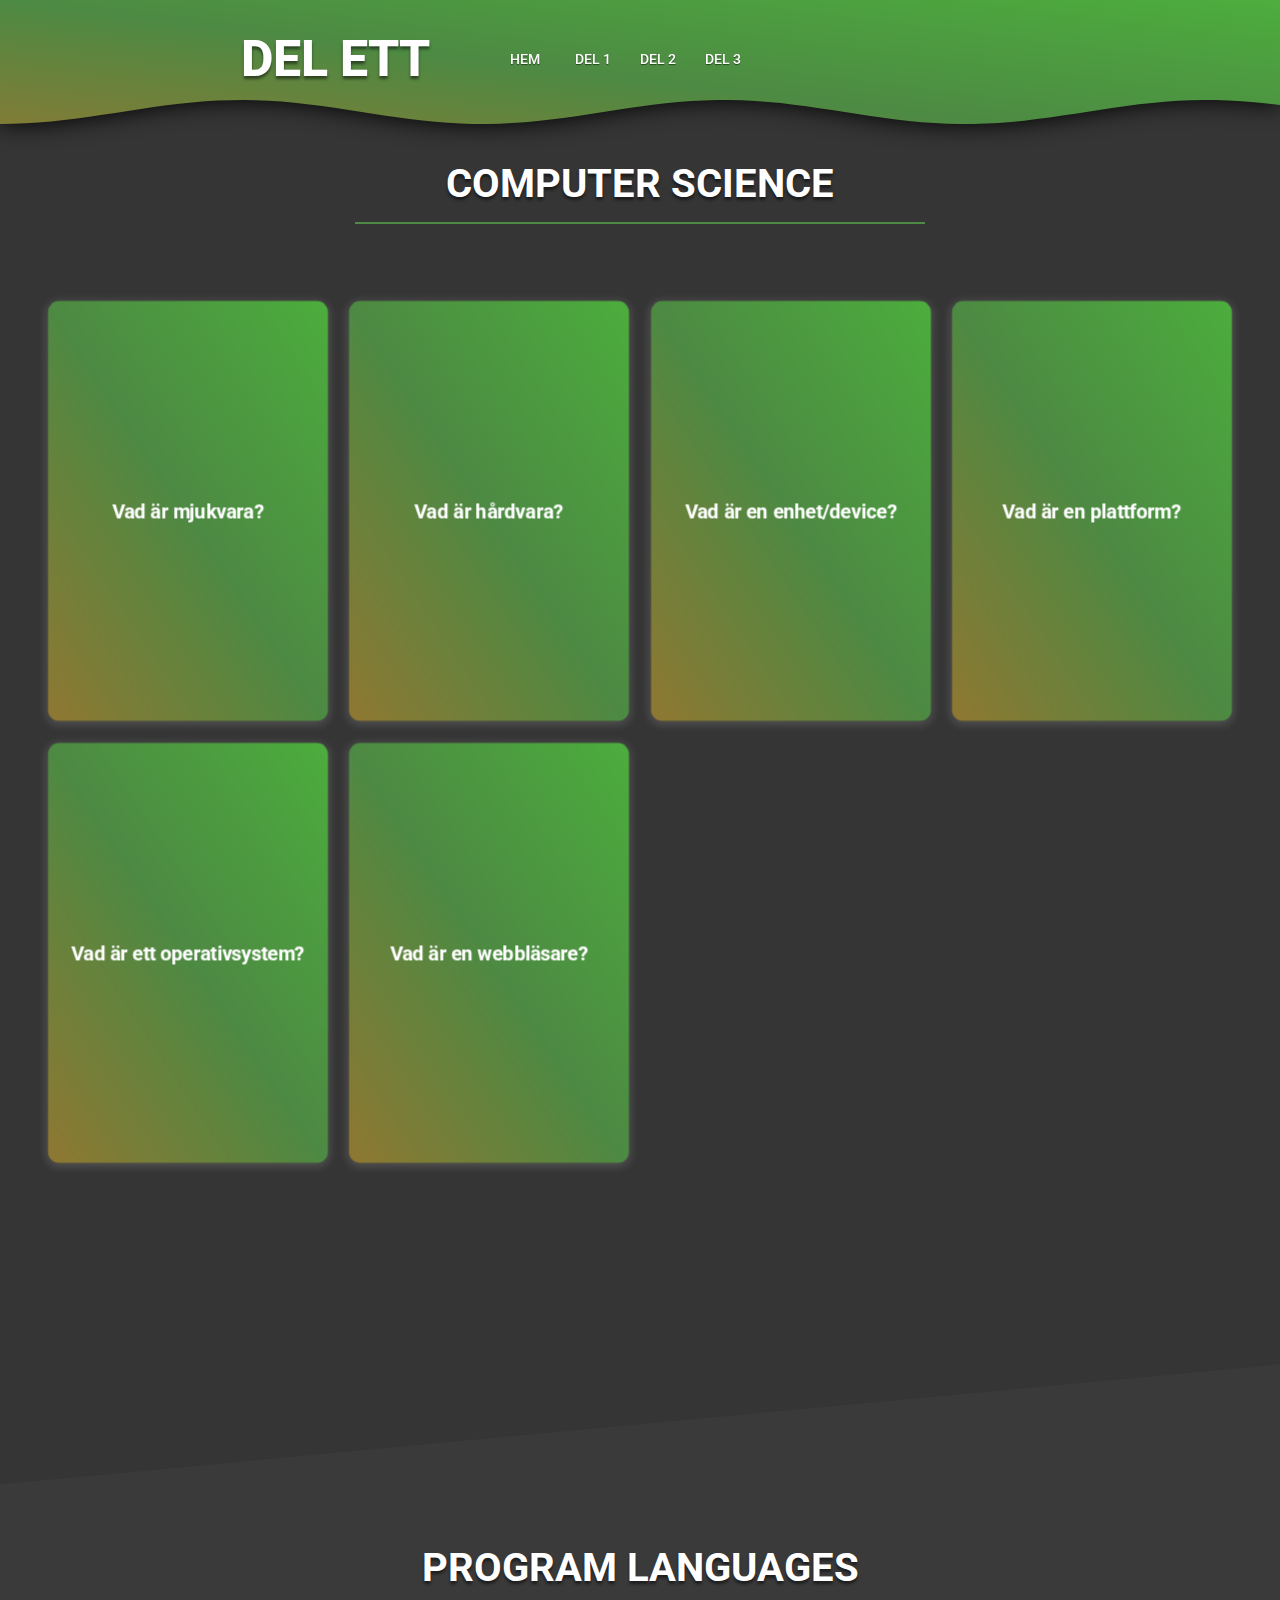
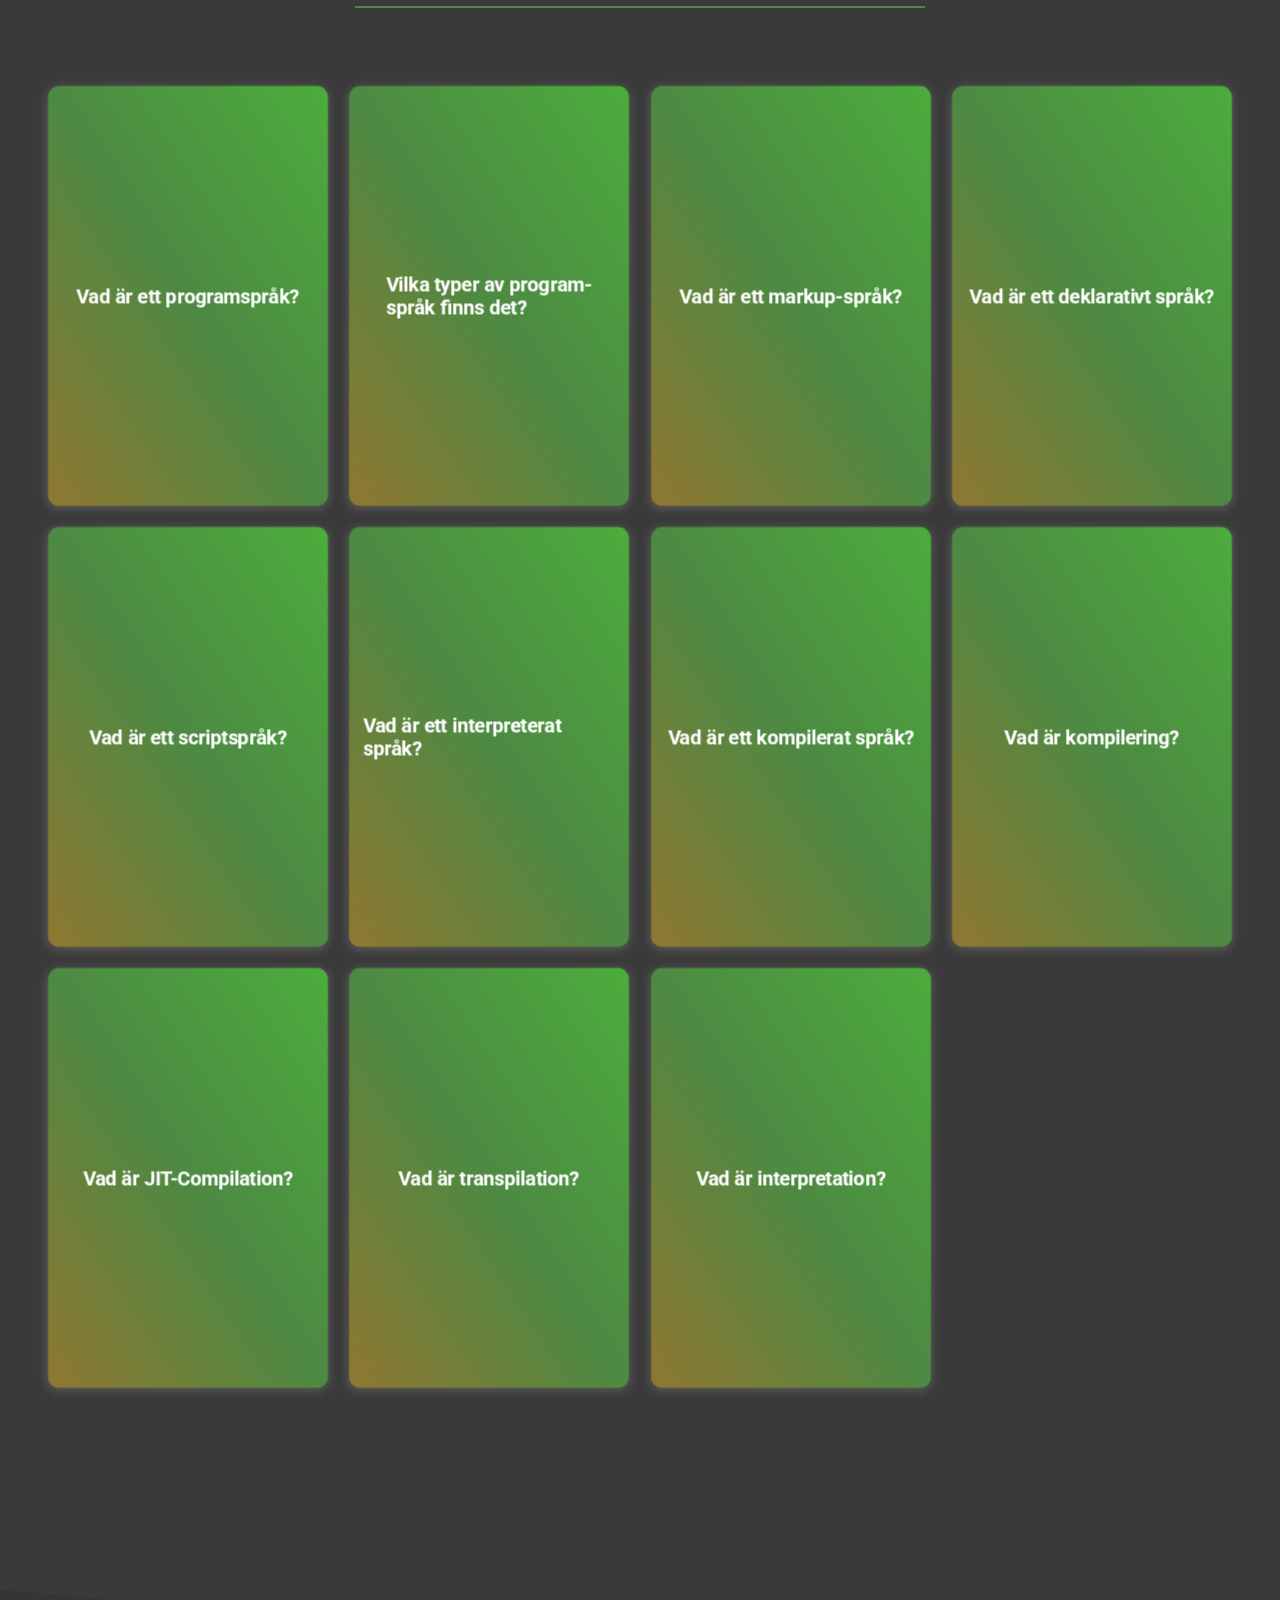
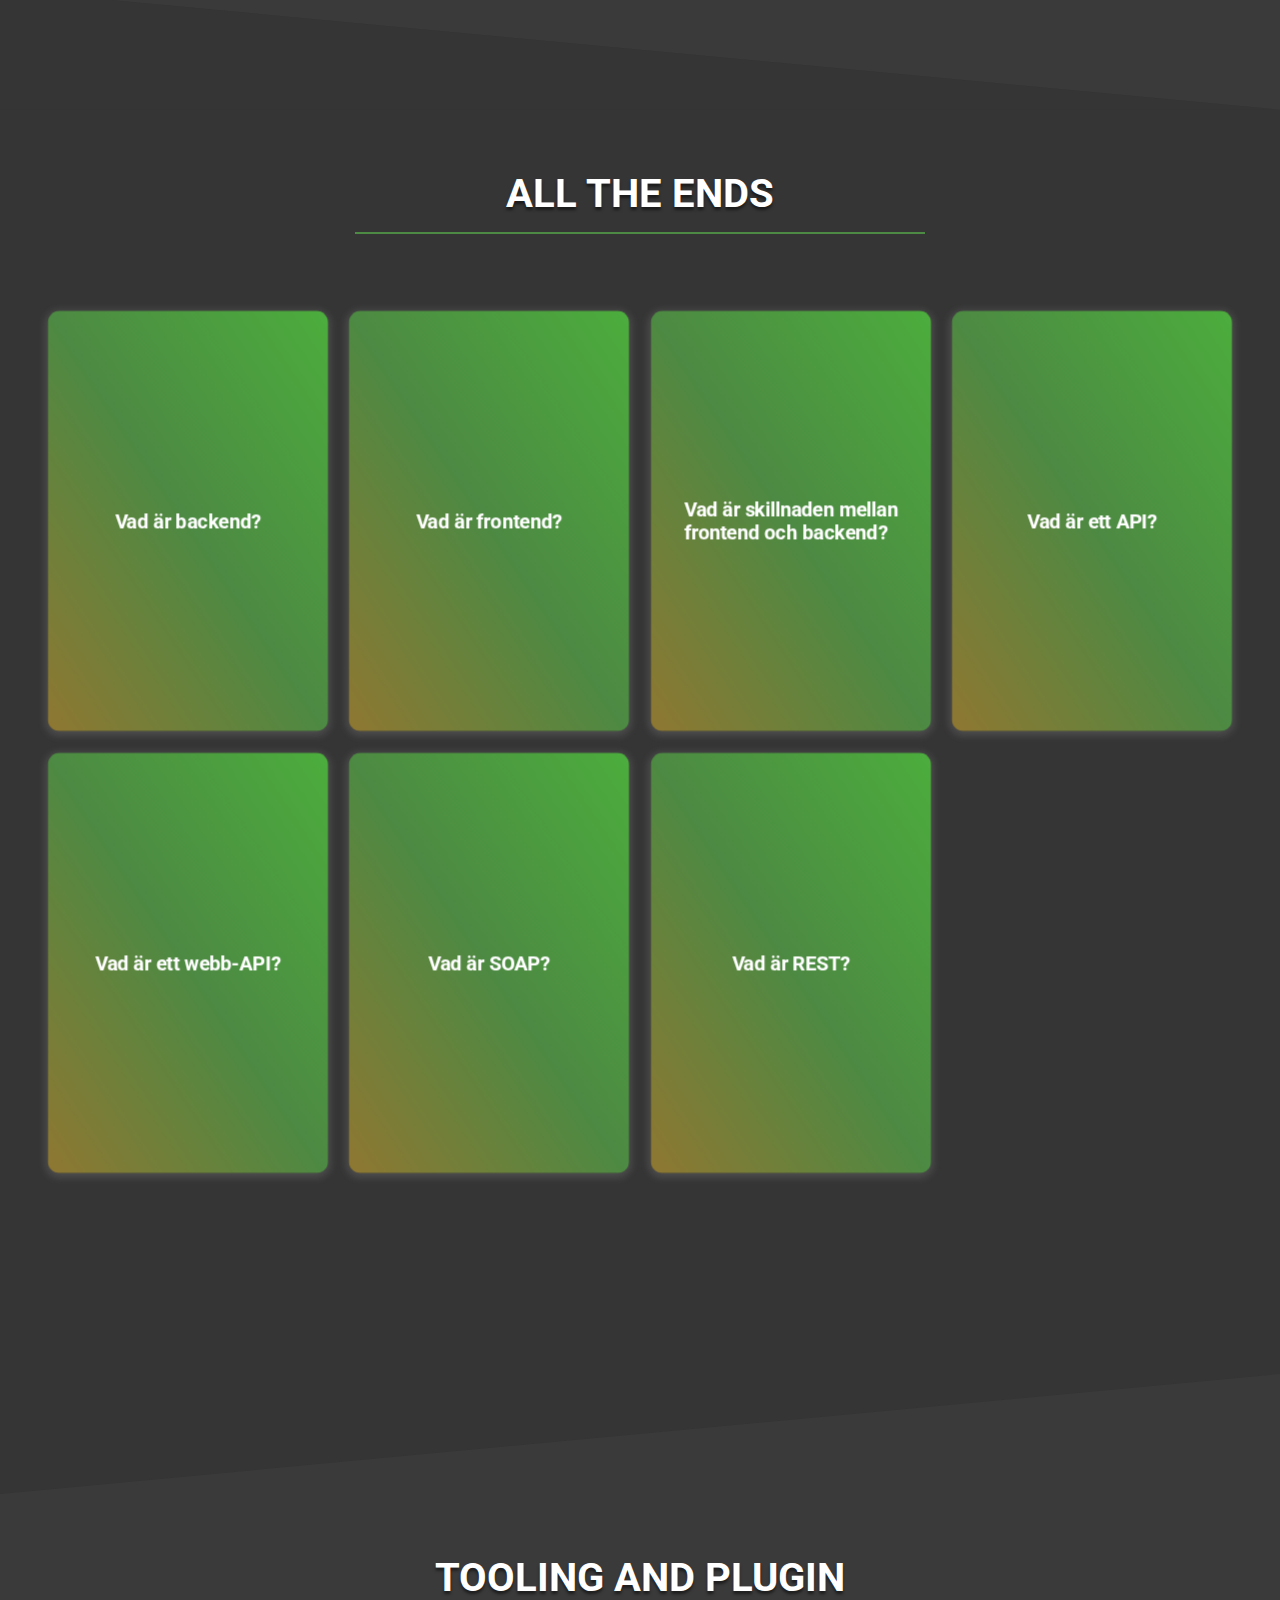
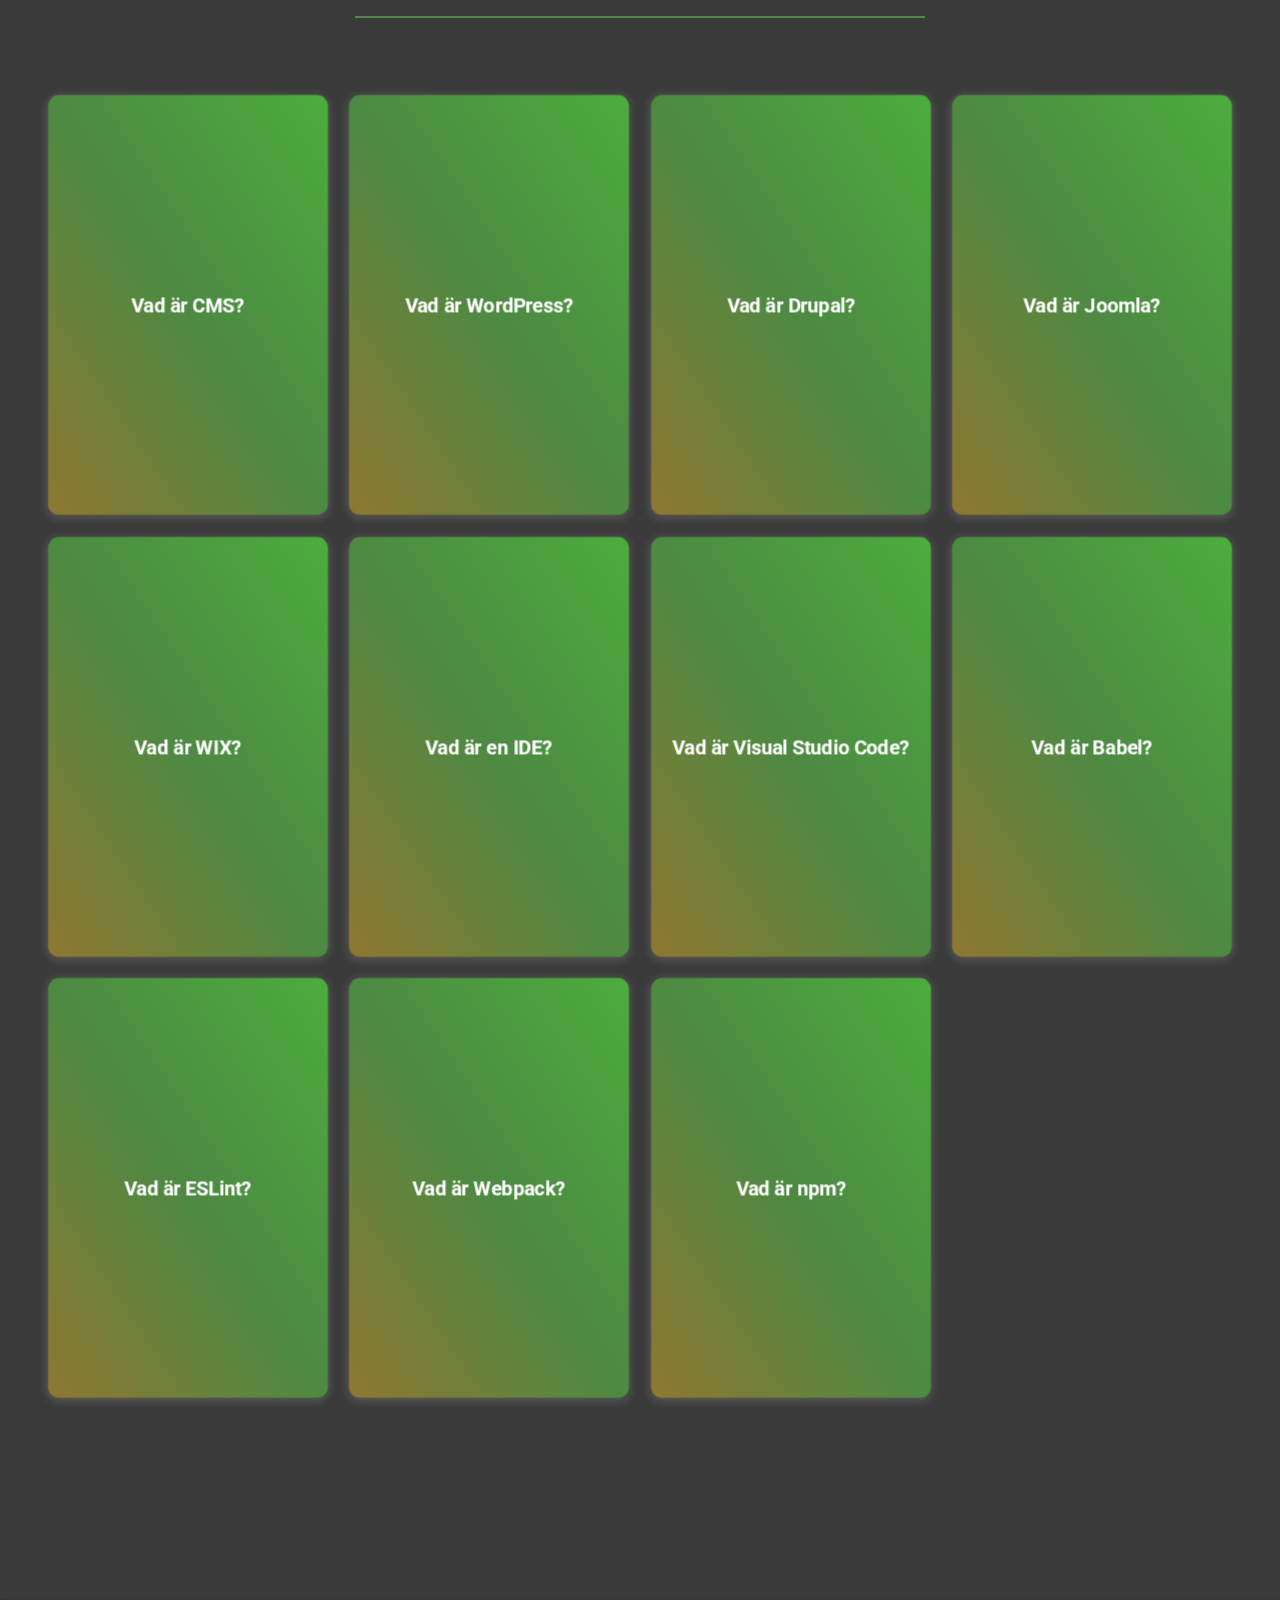
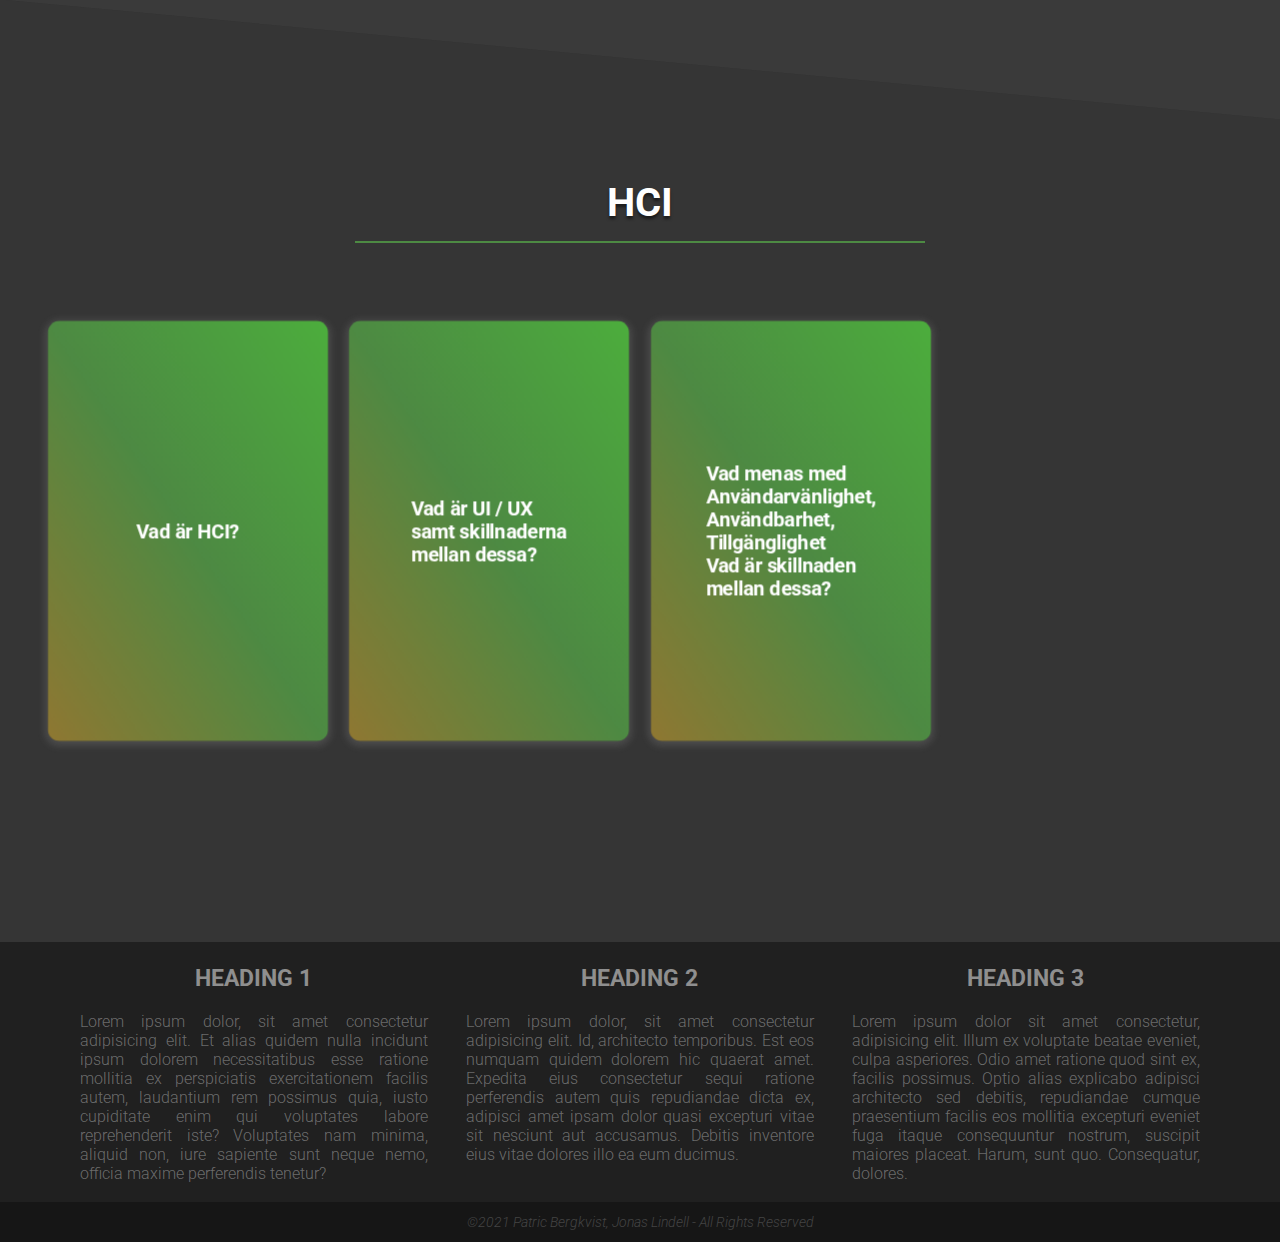
==== commit 11caf672: "Revert "Added script and json files to create cards dynamically"" ====
--- a/del1.html
+++ b/del1.html
@@ -1,950 +1,878 @@
 <!DOCTYPE html>
 <html lang="en">
-  <head>
-    <meta charset="UTF-8" />
-    <meta name="viewport" content="width=device-width, initial-scale=1.0" />
-    <link rel="stylesheet" type="text/css" href="/vendors/css/grid.css" />
-    <link
-      rel="stylesheet"
-      type="text/css"
-      href="/resources/css/stylecard.css"
-    />
-    <link
-      rel="stylesheet"
-      type="text/css"
-      href="vendors/css/ionicons.min.css"
-    />
+<head>
+    <meta charset="UTF-8">
+    <meta name="viewport" content="width=device-width, initial-scale=1.0">
+    <link rel="stylesheet" type="text/css" href="vendors/css/grid.css" />
+    <link rel="stylesheet" type="text/css" href="resources/css/stylecard.css" />
+    <link rel="stylesheet" type="text/css" href="vendors/css/ionicons.min.css" />
     <link rel="preconnect" href="https://fonts.gstatic.com" />
-    <link
-      href="https://fonts.googleapis.com/css2?family=Roboto:ital,wght@0,100;0,300;0,400;0,500;0,900;1,100;1,500&display=swap"
-      rel="stylesheet"
-    />
+    <link href="https://fonts.googleapis.com/css2?family=Roboto:ital,wght@0,100;0,300;0,400;0,500;0,900;1,100;1,500&display=swap" rel="stylesheet">
     <title>Del Ett</title>
-  </head>
-  <body>
+</head>
+<body>
     <div class="drop-shadow">
-      <header>
+    <header>      
         <div class="row mainnav">
-          <nav>
-            <h1>Del ETT</h1>
-            <ul>
-              <li><a href="index.html">Hem</a></li>
-              <li><a href="del1.html">Del 1</a></li>
-              <li><a href="del2.html">Del 2</a></li>
-              <li><a href="del3.html">Del 3</a></li>
-            </ul>
-          </nav>
+            <nav>
+                <h1>Del ETT</h1>
+                <ul>
+                    <li><a href="index.html">Hem</a></li>
+                    <li><a href="del1.html">Del 1</a></li>
+                    <li><a href="del2.html">Del 2</a></li>
+                    <li><a href="del3.html">Del 3</a></li>
+                </ul>
+            </nav>
         </div>
       </header>
-    </div>
-    <!------------------------------->
-    <!--  COMPUTER SCIENCE SECTION -->
-    <!------------------------------->
+      </div>
+<!------------------------------->
+<!--  COMPUTER SCIENCE SECTION -->
+<!------------------------------->
     <section class="main section-computer-science">
-      <div class="row">
-        <h2 class="separator"><span>Computer Science</span></h2>
-      </div>
-      <!-- Notes: Nedanför i klassen firstRow lägger vi till child elements från funktionen createCard, bör ändras till att skapa hela sections för varje kategori -->
-      <div class="row firstRow"></div>
+        <div class="row">
+            <h2 class="separator"><span>Computer Science</span></h2>
+        </div>
+        <div class="row">
+            <div class="col span-1-of-5 card__margin">
+                <div class="card">
+                    <div class="card__inner">
+                        <div class="card__face card__face--front">
+                            <h2>Vad är mjukvara?</h2>
+                        </div>
+                        <div class="card__face card__face--back">
+                            <div class="card__content">
+                                <div class="card__header">
+                                    <h2>Computer science</h2>
+                                </div>
+                                <div class="card__body">
+                                    <h3>Vad är mjukvara?</h3>
+                                    <p>Mjukvara är kortfattat en samling maskininstruktioner och data som bestämmer vad datorn och dess komponenter ska utföra.</p>
+                                </div>
+                            </div>
+                        </div>
+                    </div>
+                </div>
+            </div>
+            <div class="col span-1-of-5 card__margin">
+                <div class="card">
+                    <div class="card__inner">
+                        <div class="card__face card__face--front">
+                            <h2>Vad är hårdvara?</h2>
+                        </div>
+                        <div class="card__face card__face--back">
+                            <div class="card__content">
+                                <div class="card__header">
+                                    <h2>Computer science</h2>
+                                </div>
+                                <div class="card__body">
+                                    <h3>Vad är hårdvara?</h3>
+                                    <p>Hårdvara är datakomponenter som CPU, skärm, moderkort, grafikkort och det är hårdvaran som står för själva utförandet av mjukvarans instruktioner.</p>
+                                </div>
+                            </div>
+                        </div>
+                    </div>
+                </div>
+            </div>
+            <div class="col span-1-of-5 card__margin">
+                <div class="card">
+                    <div class="card__inner">
+                        <div class="card__face card__face--front">
+                            <h2>Vad är en enhet/device?</h2>
+                        </div>
+                        <div class="card__face card__face--back">
+                            <div class="card__content">
+                                <div class="card__header">
+                                    <h2>Computer science</h2>
+                                </div>
+                                <div class="card__body">
+                                    <h3>Vad är en enhet/device?</h3>
+                                    <p>En enhet/device är sammansättningen av hårdvara, exempelvis en dator eller mobiltelefon.</p>
+                                </div>
+                            </div>
+                        </div>
+                    </div>
+                </div>
+            </div>
+            <div class="col span-1-of-5">
+                <div class="card">
+                    <div class="card__inner">
+                        <div class="card__face card__face--front">
+                            <h2>Vad är en plattform?</h2>
+                        </div>
+                        <div class="card__face card__face--back">
+                            <div class="card__content">
+                                <div class="card__header">
+                                    <h2>Computer science</h2>
+                                </div>
+                                <div class="card__body">
+                                    <h3>Vad är en plattform?</h3>
+                                    <p>En plattform är miljön som mjukvaran körs i, exempelvis operativsystem eller webbläsare.</p>
+                                </div>
+                            </div>
+                        </div>
+                    </div>
+                </div>
+            </div>
+        </div>
+        <div class="row">
+            <div class="col span-1-of-5 card__margin new__row">
+                <div class="card">
+                    <div class="card__inner">
+                        <div class="card__face card__face--front">
+                            <h2>Vad är ett operativsystem?</h2>
+                        </div>
+                        <div class="card__face card__face--back">
+                            <div class="card__content">
+                                <div class="card__header">
+                                    <h2>Computer science</h2>
+                                </div>
+                                <div class="card__body">
+                                    <h3>Vad är ett operativsystem?</h3>
+                                    <p>Ett operativsystem är system mjukvara som hanterar datorns hårdvara och mjukvaruresurser och förmedlar bastjänster för program. Exempel på operativsystem är Windows och iOS.</p>
+                                </div>
+                            </div>
+                        </div>
+                    </div>
+                </div>
+            </div>
+            <div class="col span-1-of-5 card__margin new__row">
+                <div class="card">
+                    <div class="card__inner">
+                        <div class="card__face card__face--front">
+                            <h2>Vad är en webbläsare?</h2>
+                        </div>
+                        <div class="card__face card__face--back">
+                            <div class="card__content">
+                                <div class="card__header">
+                                    <h2>Computer science</h2>
+                                </div>
+                                <div class="card__body">
+                                    <h3>Vad är en webbläsare?</h3>
+                                    <p>En mjukvaruapplikation som skickar förfrågningar till en webbserver och hämtar relaterad information som sedan visas upp för användaren.  Exempel på en webbläsare är Google-chrome, Mozilla firefox, Safari.</p>
+                                </div>
+                            </div>
+                        </div>
+                    </div>
+                </div>
+            </div>
+        </div>
     </section>
     <div class="right-to-left"></div>
     <!------------------------------->
     <!-- PROGRAM LANGUAGES SECTION -->
     <!------------------------------->
     <section class="main new-section">
-      <div class="row">
-        <h2 class="separator"><span>Program languages</span></h2>
-      </div>
-      <div class="row">
-        <div class="col span-1-of-5 card__margin">
-          <div class="card">
-            <div class="card__inner">
-              <div class="card__face card__face--front">
-                <h2>Vad är ett programspråk?</h2>
-              </div>
-              <div class="card__face card__face--back">
-                <div class="card__content">
-                  <div class="card__header">
-                    <h2>Program Languages</h2>
-                  </div>
-                  <div class="card__body">
-                    <h3>Vad är ett programspråk?</h3>
-                    <p>
-                      Ett formellt språk som består av mänskligt läsbara
-                      instruktioner som översätts till maskinkod för att
-                      implementera algoritmer.
-                    </p>
-                  </div>
-                </div>
-              </div>
-            </div>
-          </div>
-        </div>
-        <div class="col span-1-of-5 card__margin">
-          <div class="card">
-            <div class="card__inner">
-              <div class="card__face card__face--front">
-                <h2>Vilka typer av program-<br />språk finns det?</h2>
-              </div>
-              <div class="card__face card__face--back">
-                <div class="card__content">
-                  <div class="card__header">
-                    <h2>Program Languages</h2>
-                  </div>
-                  <div class="card__body">
-                    <h3>Vilka typer av program-<br />språk finns det?</h3>
-                    <p>
-                      Markup-språk, deklarativa-språk, script-språk,
-                      interpreterat språk, kompilerat språk.
-                    </p>
-                  </div>
-                </div>
-              </div>
-            </div>
-          </div>
-        </div>
-        <div class="col span-1-of-5 card__margin">
-          <div class="card">
-            <div class="card__inner">
-              <div class="card__face card__face--front">
-                <h2>Vad är ett markup-språk?</h2>
-              </div>
-              <div class="card__face card__face--back">
-                <div class="card__content">
-                  <div class="card__header">
-                    <h2>Program Languages</h2>
-                  </div>
-                  <div class="card__body">
-                    <h3>Vad är ett markup-språk?</h3>
-                    <p>
-                      Talar om vilka typer av komponenter något är, ex knapp,
-                      lista. Exempel på markup språk HTML.
-                    </p>
-                  </div>
-                </div>
-              </div>
-            </div>
-          </div>
-        </div>
-        <div class="col span-1-of-5">
-          <div class="card">
-            <div class="card__inner">
-              <div class="card__face card__face--front">
-                <h2>Vad är ett deklarativt språk?</h2>
-              </div>
-              <div class="card__face card__face--back">
-                <div class="card__content">
-                  <div class="card__header">
-                    <h2>Program Languages</h2>
-                  </div>
-                  <div class="card__body">
-                    <h3>Vad är ett deklarativt språk?</h3>
-                    <p>
-                      Ett deklarativt språk talar om hur något ska tolkas, tex
-                      hur webbläsaren ska tolka hur en ”tag” ska presenteras.
-                      Exempel på deklarativt språk är css.
-                    </p>
-                  </div>
-                </div>
-              </div>
-            </div>
-          </div>
-        </div>
-        <div class="row">
-          <div class="col span-1-of-5 card__margin new__row">
-            <div class="card">
-              <div class="card__inner">
-                <div class="card__face card__face--front">
-                  <h2>Vad är ett scriptspråk?</h2>
-                </div>
-                <div class="card__face card__face--back">
-                  <div class="card__content">
-                    <div class="card__header">
-                      <h2>Program Languages</h2>
-                    </div>
-                    <div class="card__body">
-                      <h3>Vad är ett scriptspråk?</h3>
-                      <p>
-                        Scripts innehåller en rad utföranden som tolkas under
-                        körningstid som utför simpla uppgifter som att flytta en
-                        fil eller komprimera en fil till ett zip-arkiv.
-                        <br />Exempel på scriptspråk är JavaScript, PHP, Ruby
-                      </p>
-                    </div>
-                  </div>
-                </div>
-              </div>
-            </div>
-          </div>
-          <div class="col span-1-of-5 card__margin new__row">
-            <div class="card">
-              <div class="card__inner">
-                <div class="card__face card__face--front">
-                  <h2>Vad är ett interpreterat språk?</h2>
-                </div>
-                <div class="card__face card__face--back">
-                  <div class="card__content">
-                    <div class="card__header">
-                      <h2>Program Languages</h2>
-                    </div>
-                    <div class="card__body">
-                      <h3>Vad är ett interpreterat språk?</h3>
-                      <p>
-                        Ett interpreterat språk kompileras inte direkt till
-                        maskinkod utan läses in och exekveras av ett annat
-                        program.<br />Exempel på ett interpreterat språk är
-                        JavaScript, Perl, Python, BASIC
-                      </p>
-                    </div>
-                  </div>
-                </div>
-              </div>
-            </div>
-          </div>
-          <div class="col span-1-of-5 card__margin new__row">
-            <div class="card">
-              <div class="card__inner">
-                <div class="card__face card__face--front">
-                  <h2>Vad är ett kompilerat språk?</h2>
-                </div>
-                <div class="card__face card__face--back">
-                  <div class="card__content">
-                    <div class="card__header">
-                      <h2>Program Languages</h2>
-                    </div>
-                    <div class="card__body">
-                      <h3>Vad är ett kompilerat språk?</h3>
-                      <p>
-                        Ett kompilerat språk kompilerar all källkod till
-                        maskinkod vid körning. Exempel på kompilerat språk är C,
-                        C++, C#, COBOL
-                      </p>
-                    </div>
-                  </div>
-                </div>
-              </div>
-            </div>
-          </div>
-          <div class="col span-1-of-5 new__row">
-            <div class="card">
-              <div class="card__inner">
-                <div class="card__face card__face--front">
-                  <h2>Vad är kompilering?</h2>
-                </div>
-                <div class="card__face card__face--back">
-                  <div class="card__content">
-                    <div class="card__header">
-                      <h2>Program Languages</h2>
-                    </div>
-                    <div class="card__body">
-                      <h3>Vad är kompilering?</h3>
-                      <p>
-                        Kompilering omvandlar all källkod till maskinkod direkt
-                        vid körning. Tar lång tid att analysera vid ”uppstart”
-                        men exekverar snabbare under körning.
-                      </p>
-                    </div>
-                  </div>
-                </div>
-              </div>
-            </div>
-          </div>
-          <div class="row">
-            <div class="col span-1-of-5 card__margin new__row">
-              <div class="card">
-                <div class="card__inner">
-                  <div class="card__face card__face--front">
-                    <h2>Vad är JIT-Compilation?</h2>
-                  </div>
-                  <div class="card__face card__face--back">
-                    <div class="card__content">
-                      <div class="card__header">
-                        <h2>Program Languages</h2>
-                      </div>
-                      <div class="card__body">
-                        <h3>Vad är JIT-Compilation?</h3>
-                        <p>
-                          JIT kompilation är en blandning av interpretering och
-                          kompilering, och översätter stycken av kod till
-                          maskinkod under körning. Detta underlättar vid
-                          debugging då det är lätt att se exakt vilket stycke
-                          kod som misslyckades att köras.
-                        </p>
-                      </div>
-                    </div>
-                  </div>
-                </div>
-              </div>
-            </div>
-            <div class="col span-1-of-5 card__margin new__row">
-              <div class="card">
-                <div class="card__inner">
-                  <div class="card__face card__face--front">
-                    <h2>Vad är transpilation?</h2>
-                  </div>
-                  <div class="card__face card__face--back">
-                    <div class="card__content">
-                      <div class="card__header">
-                        <h2>Program Languages</h2>
-                      </div>
-                      <div class="card__body">
-                        <h3>Vad är transpilation?</h3>
-                        <p>
-                          Transpilation är ett verktyg som läser in en källkod
-                          från ett programspråk och översätter de till ett annat
-                          så länge de opererar på samma nivå av abstraktion.
-                          Medan en kompilator översätter en högre nivå av
-                          programspråk som källkod till en lägre nivå som
-                          maskinkod.
-                        </p>
-                      </div>
-                    </div>
-                  </div>
-                </div>
-              </div>
-            </div>
-            <div class="col span-1-of-5 card__margin new__row">
-              <div class="card">
-                <div class="card__inner">
-                  <div class="card__face card__face--front">
-                    <h2>Vad är interpretation?</h2>
-                  </div>
-                  <div class="card__face card__face--back">
-                    <div class="card__content">
-                      <div class="card__header">
-                        <h2>Program Languages</h2>
-                      </div>
-                      <div class="card__body">
-                        <h3>Vad är interpretation?</h3>
-                        <p>
-                          Översätter från källkod till maskinkod ett uttryck åt
-                          gången. Snabbare att starta men långsammare att
-                          exekvera uttryck under körning.
-                        </p>
-                      </div>
-                    </div>
-                  </div>
-                </div>
-              </div>
-            </div>
-          </div>
-        </div>
-      </div>
+        <div class="row">
+            <h2 class="separator"><span>Program languages</span></h2>
+        </div>
+        <div class="row">
+            <div class="col span-1-of-5 card__margin">
+                <div class="card">
+                    <div class="card__inner">
+                        <div class="card__face card__face--front">
+                            <h2>Vad är ett programspråk?</h2>
+                        </div>
+                        <div class="card__face card__face--back">
+                            <div class="card__content">
+                                <div class="card__header">
+                                    <h2>Program Languages</h2>
+                                </div>
+                                <div class="card__body">
+                                    <h3>Vad är ett programspråk?</h3>
+                                    <p>Ett formellt språk som består av mänskligt läsbara instruktioner som översätts till maskinkod för att implementera algoritmer.</p>
+                                </div>
+                            </div>
+                        </div>
+                    </div>
+                </div>
+            </div>
+            <div class="col span-1-of-5 card__margin">
+                <div class="card">
+                    <div class="card__inner">
+                        <div class="card__face card__face--front">
+                            <h2>Vilka typer av program-<br>språk finns det?</h2>
+                        </div>
+                        <div class="card__face card__face--back">
+                            <div class="card__content">
+                                <div class="card__header">
+                                    <h2>Program Languages</h2>
+                                </div>
+                                <div class="card__body">
+                                    <h3>Vilka typer av program-<br>språk finns det?</h3>
+                                    <p>Markup-språk, deklarativa-språk, script-språk, interpreterat språk, kompilerat språk.</p>
+                                </div>
+                            </div>
+                        </div>
+                    </div>
+                </div>
+            </div>
+            <div class="col span-1-of-5 card__margin">
+                <div class="card">
+                    <div class="card__inner">
+                        <div class="card__face card__face--front">
+                            <h2>Vad är ett markup-språk?</h2>
+                        </div>
+                        <div class="card__face card__face--back">
+                            <div class="card__content">
+                                <div class="card__header">
+                                    <h2>Program Languages</h2>
+                                </div>
+                                <div class="card__body">
+                                    <h3>Vad är ett markup-språk?</h3>
+                                    <p>Talar om vilka typer av komponenter något är, ex knapp, lista. Exempel på markup språk HTML.</p>
+                                </div>
+                            </div>
+                        </div>
+                    </div>
+                </div>
+            </div>
+            <div class="col span-1-of-5">
+                <div class="card">
+                    <div class="card__inner">
+                        <div class="card__face card__face--front">
+                            <h2>Vad är ett deklarativt språk?</h2>
+                        </div>
+                        <div class="card__face card__face--back">
+                            <div class="card__content">
+                                <div class="card__header">
+                                    <h2>Program Languages</h2>
+                                </div>
+                                <div class="card__body">
+                                    <h3>Vad är ett deklarativt språk?</h3>
+                                    <p>Ett deklarativt språk talar om hur något ska tolkas, tex hur webbläsaren ska tolka hur en ”tag” ska presenteras. Exempel på deklarativt språk är css.</p>
+                                </div>
+                            </div>
+                        </div>
+                    </div>
+                </div>
+            </div>
+            <div class="row">
+                <div class="col span-1-of-5 card__margin new__row">
+                    <div class="card">
+                        <div class="card__inner">
+                            <div class="card__face card__face--front">
+                                <h2>Vad är ett scriptspråk?</h2>
+                            </div>
+                            <div class="card__face card__face--back">
+                                <div class="card__content">
+                                    <div class="card__header">
+                                        <h2>Program Languages</h2>
+                                    </div>
+                                    <div class="card__body">
+                                        <h3>Vad är ett scriptspråk?</h3>
+                                        <p>Scripts innehåller en rad utföranden som tolkas under körningstid som utför simpla uppgifter som att flytta en fil eller komprimera en fil till ett zip-arkiv. 
+                                            <br>Exempel på scriptspråk är JavaScript, PHP, Ruby</p>
+                                    </div>
+                                </div>
+                            </div>
+                        </div>
+                    </div>
+                </div>
+                <div class="col span-1-of-5 card__margin new__row">
+                    <div class="card">
+                        <div class="card__inner">
+                            <div class="card__face card__face--front">
+                                <h2>Vad är ett interpreterat språk?</h2>
+                            </div>
+                            <div class="card__face card__face--back">
+                                <div class="card__content">
+                                    <div class="card__header">
+                                        <h2>Program Languages</h2>
+                                    </div>
+                                    <div class="card__body">
+                                        <h3>Vad är ett interpreterat språk?</h3>
+                                        <p>Ett interpreterat språk kompileras inte direkt till maskinkod utan läses in och exekveras av ett annat program.<br>Exempel på ett interpreterat språk är JavaScript, Perl, Python, BASIC</p>
+                                    </div>
+                                </div>
+                            </div>
+                        </div>
+                    </div>
+                </div>
+                <div class="col span-1-of-5 card__margin new__row">
+                    <div class="card">
+                        <div class="card__inner">
+                            <div class="card__face card__face--front">
+                                <h2>Vad är ett kompilerat språk?</h2>
+                            </div>
+                            <div class="card__face card__face--back">
+                                <div class="card__content">
+                                    <div class="card__header">
+                                        <h2>Program Languages</h2>
+                                    </div>
+                                    <div class="card__body">
+                                        <h3>Vad är ett kompilerat språk?</h3>
+                                        <p>Ett kompilerat språk kompilerar all källkod till maskinkod vid körning. Exempel på kompilerat språk är C, C++, C#, COBOL</p>
+                                    </div>
+                                </div>
+                            </div>
+                        </div>
+                    </div>
+                </div>
+                <div class="col span-1-of-5 new__row">
+                    <div class="card">
+                        <div class="card__inner">
+                            <div class="card__face card__face--front">
+                                <h2>Vad är kompilering?</h2>
+                            </div>
+                            <div class="card__face card__face--back">
+                                <div class="card__content">
+                                    <div class="card__header">
+                                        <h2>Program Languages</h2>
+                                    </div>
+                                    <div class="card__body">
+                                        <h3>Vad är kompilering?</h3>
+                                        <p>Kompilering omvandlar all källkod till maskinkod direkt vid körning. Tar lång tid att analysera vid ”uppstart” men exekverar snabbare under körning.</p>
+                                    </div>
+                                </div>
+                            </div>
+                        </div>
+                    </div>
+                </div>
+                <div class="row">
+                    <div class="col span-1-of-5 card__margin new__row">
+                        <div class="card">
+                            <div class="card__inner">
+                                <div class="card__face card__face--front">
+                                    <h2>Vad är JIT-Compilation?</h2>
+                                </div>
+                                <div class="card__face card__face--back">
+                                    <div class="card__content">
+                                        <div class="card__header">
+                                            <h2>Program Languages</h2>
+                                        </div>
+                                        <div class="card__body">
+                                            <h3>Vad är JIT-Compilation?</h3>
+                                            <p>JIT kompilation är en blandning av interpretering och kompilering, och översätter stycken av kod till maskinkod under körning. Detta underlättar vid debugging då det är lätt att se exakt vilket stycke kod som misslyckades att köras.</p>
+                                        </div>
+                                    </div>
+                                </div>
+                            </div>
+                        </div>
+                    </div>
+                    <div class="col span-1-of-5 card__margin new__row">
+                        <div class="card">
+                            <div class="card__inner">
+                                <div class="card__face card__face--front">
+                                    <h2>Vad är transpilation?</h2>
+                                </div>
+                                <div class="card__face card__face--back">
+                                    <div class="card__content">
+                                        <div class="card__header">
+                                            <h2>Program Languages</h2>
+                                        </div>
+                                        <div class="card__body">
+                                            <h3>Vad är transpilation?</h3>
+                                            <p>Transpilation är ett verktyg som läser in en källkod från ett programspråk och översätter de till ett annat så länge de opererar på samma nivå av abstraktion. Medan en kompilator översätter en högre nivå av programspråk som källkod till en lägre nivå som maskinkod.</p>
+                                        </div>
+                                    </div>
+                                </div>
+                            </div>
+                        </div>
+                    </div>
+                    <div class="col span-1-of-5 card__margin new__row">
+                        <div class="card">
+                            <div class="card__inner">
+                                <div class="card__face card__face--front">
+                                    <h2>Vad är interpretation?</h2>
+                                </div>
+                                <div class="card__face card__face--back">
+                                    <div class="card__content">
+                                        <div class="card__header">
+                                            <h2>Program Languages</h2>
+                                        </div>
+                                        <div class="card__body">
+                                            <h3>Vad är interpretation?</h3>
+                                            <p>Översätter från källkod till maskinkod ett uttryck åt gången. Snabbare att starta men långsammare att exekvera uttryck under körning.</p>
+                                        </div>
+                                    </div>
+                                </div>
+                            </div>
+                        </div>
+                    </div>
+                </div>
+            </div>
+        </div>
     </section>
     <div class="left-to-right reverse"></div>
-    <!------------------------------->
-    <!--   ALL THE ENDS SECTION    -->
-    <!------------------------------->
+<!------------------------------->
+<!--   ALL THE ENDS SECTION    -->
+<!------------------------------->
     <section class="main">
-      <div class="row">
-        <h2 class="separator"><span>All the ends</span></h2>
-      </div>
-      <div class="row">
-        <div class="col span-1-of-5 card__margin">
-          <div class="card">
-            <div class="card__inner">
-              <div class="card__face card__face--front">
-                <h2>Vad är backend?</h2>
-              </div>
-              <div class="card__face card__face--back">
-                <div class="card__content">
-                  <div class="card__header">
-                    <h2>All The Ends</h2>
-                  </div>
-                  <div class="card__body">
-                    <h3>Vad är backend?</h3>
-                    <p>
-                      Backend är den delen som exempelvis kontaktar och hämtar
-                      information från en databas, skapar/sparar filer eller gör
-                      beräkningar och kan kortfattat summeras som att de sköter
-                      serversidan av en applikation eller hemsida.
-                    </p>
-                  </div>
-                </div>
-              </div>
-            </div>
-          </div>
-        </div>
-        <div class="col span-1-of-5 card__margin">
-          <div class="card">
-            <div class="card__inner">
-              <div class="card__face card__face--front">
-                <h2>Vad är frontend?</h2>
-              </div>
-              <div class="card__face card__face--back">
-                <div class="card__content">
-                  <div class="card__header">
-                    <h2>All The Ends</h2>
-                  </div>
-                  <div class="card__body">
-                    <h3>Vad är frontend?</h3>
-                    <p>
-                      Frontend är vad användaren ser och interagerar med på en
-                      webbsida eller applikation.
-                    </p>
-                  </div>
-                </div>
-              </div>
-            </div>
-          </div>
-        </div>
-        <div class="col span-1-of-5 card__margin">
-          <div class="card">
-            <div class="card__inner">
-              <div class="card__face card__face--front">
-                <h2>
-                  Vad är skillnaden mellan <br />
-                  frontend och backend?
-                </h2>
-              </div>
-              <div class="card__face card__face--back">
-                <div class="card__content">
-                  <div class="card__header">
-                    <h2>All The Ends</h2>
-                  </div>
-                  <div class="card__body">
-                    <h3>Vad är skillnaden mellan frontend och backend?</h3>
-                    <p>
-                      Frontend syftar på användargränssnittet medan backend
-                      syftar på servern, applikationen, databasen där
-                      användarens förfrågan utförs, lagras eller hämtas.
-                    </p>
-                  </div>
-                </div>
-              </div>
-            </div>
-          </div>
-        </div>
-        <div class="col span-1-of-5">
-          <div class="card">
-            <div class="card__inner">
-              <div class="card__face card__face--front">
-                <h2>Vad är ett API?</h2>
-              </div>
-              <div class="card__face card__face--back">
-                <div class="card__content">
-                  <div class="card__header">
-                    <h2>All The Ends</h2>
-                  </div>
-                  <div class="card__body">
-                    <h3>Vad är ett API?</h3>
-                    <p>
-                      Ett API är ett datorgränssnitt som fungerar som en
-                      mellanhand för olika mjukvaror och låter dom interagera
-                      med varandra.
-                    </p>
-                  </div>
-                </div>
-              </div>
-            </div>
-          </div>
-        </div>
-      </div>
-      <div class="row">
-        <div class="col span-1-of-5 card__margin new__row">
-          <div class="card">
-            <div class="card__inner">
-              <div class="card__face card__face--front">
-                <h2>Vad är ett webb-API?</h2>
-              </div>
-              <div class="card__face card__face--back">
-                <div class="card__content">
-                  <div class="card__header">
-                    <h2>All The Ends</h2>
-                  </div>
-                  <div class="card__body">
-                    <h3>Vad är ett webb-API?</h3>
-                    <p>
-                      Ett webb-API är nätverksbaserat och används för att skicka
-                      förfrågningar till externa webbservrar som i sin tur
-                      returnerar relevant data för förfrågan.
-                    </p>
-                  </div>
-                </div>
-              </div>
-            </div>
-          </div>
-        </div>
-        <div class="col span-1-of-5 card__margin new__row">
-          <div class="card">
-            <div class="card__inner">
-              <div class="card__face card__face--front">
-                <h2>Vad är SOAP?</h2>
-              </div>
-              <div class="card__face card__face--back">
-                <div class="card__content">
-                  <div class="card__header">
-                    <h2>All The Ends</h2>
-                  </div>
-                  <div class="card__body">
-                    <h3>Vad är SOAP?</h3>
-                    <p>
-                      Simple Object Acess Protocoll, är ett protokoll som gör
-                      att olika program kan kommunicera med varandra på webben
-                      och förbiser vilket operativsystem samt programspråk ett
-                      visst program körs på. SOAP är baserat på XML och är ett
-                      gemensamt samarbete mellan några olika stora företag som
-                      bland annat Microsoft och IBM.
-                    </p>
-                  </div>
-                </div>
-              </div>
-            </div>
-          </div>
-        </div>
-        <div class="col span-1-of-5 card__margin new__row">
-          <div class="card">
-            <div class="card__inner">
-              <div class="card__face card__face--front">
-                <h2>Vad är REST?</h2>
-              </div>
-              <div class="card__face card__face--back">
-                <div class="card__content">
-                  <div class="card__header">
-                    <h2>All The Ends</h2>
-                  </div>
-                  <div class="card__body">
-                    <h3>Vad är REST?</h3>
-                    <p>
-                      Representational State Transfer är ett sätt att
-                      programmera webbplatser så att de kan tillhandahålla
-                      tjänster åt andra webbplatser. Webbplatserna förses med
-                      standardiserade gränssnitt på ett sätt som påminner om hur
-                      man gör i objektorienterad programmering.
-                    </p>
-                  </div>
-                </div>
-              </div>
-            </div>
-          </div>
-        </div>
-      </div>
+        <div class="row">
+            <h2 class="separator"><span>All the ends</span></h2>
+        </div>
+        <div class="row">
+            <div class="col span-1-of-5 card__margin">
+                <div class="card">
+                    <div class="card__inner">
+                        <div class="card__face card__face--front">
+                            <h2>Vad är backend?</h2>
+                        </div>
+                        <div class="card__face card__face--back">
+                            <div class="card__content">
+                                <div class="card__header">
+                                    <h2>All The Ends</h2>
+                                </div>
+                                <div class="card__body">
+                                    <h3>Vad är backend?</h3>
+                                    <p>Backend är den delen som exempelvis kontaktar och hämtar information från en databas, skapar/sparar filer eller gör beräkningar och kan kortfattat summeras som att de sköter serversidan av en applikation eller hemsida.</p>
+                                </div>
+                            </div>
+                        </div>
+                    </div>
+                </div>
+            </div>
+            <div class="col span-1-of-5 card__margin">
+                <div class="card">
+                    <div class="card__inner">
+                        <div class="card__face card__face--front">
+                            <h2>Vad är frontend?</h2>
+                        </div>
+                        <div class="card__face card__face--back">
+                            <div class="card__content">
+                                <div class="card__header">
+                                    <h2>All The Ends</h2>
+                                </div>
+                                <div class="card__body">
+                                    <h3>Vad är frontend?</h3>
+                                    <p>Frontend är vad användaren ser och interagerar med på en webbsida eller applikation.</p>
+                                </div>
+                            </div>
+                        </div>
+                    </div>
+                </div>
+            </div>
+            <div class="col span-1-of-5 card__margin">
+                <div class="card">
+                    <div class="card__inner">
+                        <div class="card__face card__face--front">
+                            <h2>Vad är skillnaden mellan <br> frontend och backend?</h2>
+                        </div>
+                        <div class="card__face card__face--back">
+                            <div class="card__content">
+                                <div class="card__header">
+                                    <h2>All The Ends</h2>
+                                </div>
+                                <div class="card__body">
+                                    <h3>Vad är skillnaden mellan frontend och backend?</h3>
+                                    <p>Frontend syftar på användargränssnittet medan backend syftar på servern, applikationen, databasen där användarens förfrågan utförs, lagras eller hämtas.</p>
+                                </div>
+                            </div>
+                        </div>
+                    </div>
+                </div>
+            </div>
+            <div class="col span-1-of-5">
+                <div class="card">
+                    <div class="card__inner">
+                        <div class="card__face card__face--front">
+                            <h2>Vad är ett API?</h2>
+                        </div>
+                        <div class="card__face card__face--back">
+                            <div class="card__content">
+                                <div class="card__header">
+                                    <h2>All The Ends</h2>
+                                </div>
+                                <div class="card__body">
+                                    <h3>Vad är ett API?</h3>
+                                    <p>Ett API är ett datorgränssnitt som fungerar som en mellanhand för olika mjukvaror och låter dom interagera med varandra.</p>
+                                </div>
+                            </div>
+                        </div>
+                    </div>
+                </div>
+            </div>
+        </div>
+        <div class="row">
+            <div class="col span-1-of-5 card__margin new__row">
+                <div class="card">
+                    <div class="card__inner">
+                        <div class="card__face card__face--front">
+                            <h2>Vad är ett webb-API?</h2>
+                        </div>
+                        <div class="card__face card__face--back">
+                            <div class="card__content">
+                                <div class="card__header">
+                                    <h2>All The Ends</h2>
+                                </div>
+                                <div class="card__body">
+                                    <h3>Vad är ett webb-API?</h3>
+                                    <p>Ett webb-API är nätverksbaserat och används för att skicka förfrågningar till externa webbservrar som i sin tur returnerar relevant data för förfrågan.</p>
+                                </div>
+                            </div>
+                        </div>
+                    </div>
+                </div>
+            </div>
+            <div class="col span-1-of-5 card__margin new__row">
+                <div class="card">
+                    <div class="card__inner">
+                        <div class="card__face card__face--front">
+                            <h2>Vad är SOAP?</h2>
+                        </div>
+                        <div class="card__face card__face--back">
+                            <div class="card__content">
+                                <div class="card__header">
+                                    <h2>All The Ends</h2>
+                                </div>
+                                <div class="card__body">
+                                    <h3>Vad är SOAP?</h3>
+                                    <p>Simple Object Acess Protocoll, är ett protokoll som gör att olika program kan kommunicera med varandra på webben och förbiser vilket operativsystem samt programspråk ett visst program körs på. SOAP är baserat på XML och är ett gemensamt samarbete mellan några olika stora företag som bland annat Microsoft och IBM.</p>
+                                </div>
+                            </div>
+                        </div>
+                    </div>
+                </div>
+            </div>
+            <div class="col span-1-of-5 card__margin new__row">
+                <div class="card">
+                    <div class="card__inner">
+                        <div class="card__face card__face--front">
+                            <h2>Vad är REST?</h2>
+                        </div>
+                        <div class="card__face card__face--back">
+                            <div class="card__content">
+                                <div class="card__header">
+                                    <h2>All The Ends</h2>
+                                </div>
+                                <div class="card__body">
+                                    <h3>Vad är REST?</h3>
+                                    <p>Representational State Transfer är ett sätt att programmera webbplatser så att de kan tillhandahålla tjänster åt andra webbplatser. Webbplatserna förses med standardiserade gränssnitt på ett sätt som påminner om hur man gör i objektorienterad programmering.</p>
+                                </div>
+                            </div>
+                        </div>
+                    </div>
+                </div>
+            </div>
+        </div>
     </section>
     <div class="right-to-left"></div>
-    <!------------------------------->
-    <!--    TOOLING AND PLUGIN     -->
-    <!------------------------------->
-    <section class="main new-section">
-      <div class="row">
+<!------------------------------->
+<!--    TOOLING AND PLUGIN     -->
+<!------------------------------->
+<section class="main new-section">
+    <div class="row">
         <h2 class="separator"><span>Tooling and plugin</span></h2>
-      </div>
-      <div class="row">
+    </div>
+    <div class="row">
         <div class="col span-1-of-5 card__margin">
-          <div class="card">
-            <div class="card__inner">
-              <div class="card__face card__face--front">
-                <h2>Vad är CMS?</h2>
-              </div>
-              <div class="card__face card__face--back">
-                <div class="card__content">
-                  <div class="card__header">
-                    <h2>Tooling and plugin</h2>
-                  </div>
-                  <div class="card__body">
-                    <h3>Vad är ett programspråk?</h3>
-                    <p>
-                      Ett formellt språk som består av mänskligt läsbara
-                      instruktioner som översätts till maskinkod för att
-                      implementera algoritmer.
-                    </p>
-                  </div>
-                </div>
-              </div>
-            </div>
+            <div class="card">
+                <div class="card__inner">
+                    <div class="card__face card__face--front">
+                        <h2>Vad är CMS?</h2>
+                    </div>
+                    <div class="card__face card__face--back">
+                        <div class="card__content">
+                            <div class="card__header">
+                                <h2>Tooling and plugin</h2>
+                            </div>
+                            <div class="card__body">
+                                <h3>Vad är ett programspråk?</h3>
+                                <p>Ett formellt språk som består av mänskligt läsbara instruktioner som översätts till maskinkod för att implementera algoritmer.</p>
+                            </div>
+                        </div>
+                    </div>
+                </div>
+            </div>
+        </div>
+        <div class="col span-1-of-5 card__margin">
+            <div class="card">
+                <div class="card__inner">
+                    <div class="card__face card__face--front">
+                        <h2>Vad är WordPress?</h2>
+                    </div>
+                    <div class="card__face card__face--back">
+                        <div class="card__content">
+                            <div class="card__header">
+                                <h2>Tooling and plugin</h2>
+                            </div>
+                            <div class="card__body">
+                                <h3>Vilka typer av program-<br>språk finns det?</h3>
+                                <p>Markup-språk, deklarativa-språk, script-språk, interpreterat språk, kompilerat språk.</p>
+                            </div>
+                        </div>
+                    </div>
+                </div>
+            </div>
+        </div>
+        <div class="col span-1-of-5 card__margin">
+            <div class="card">
+                <div class="card__inner">
+                    <div class="card__face card__face--front">
+                        <h2>Vad är Drupal?</h2>
+                    </div>
+                    <div class="card__face card__face--back">
+                        <div class="card__content">
+                            <div class="card__header">
+                                <h2>Tooling and plugin</h2>
+                            </div>
+                            <div class="card__body">
+                                <h3>Vad är ett markup-språk?</h3>
+                                <p>Talar om vilka typer av komponenter något är, ex knapp, lista. Exempel på markup språk HTML.</p>
+                            </div>
+                        </div>
+                    </div>
+                </div>
+            </div>
+        </div>
+        <div class="col span-1-of-5">
+            <div class="card">
+                <div class="card__inner">
+                    <div class="card__face card__face--front">
+                        <h2>Vad är Joomla?</h2>
+                    </div>
+                    <div class="card__face card__face--back">
+                        <div class="card__content">
+                            <div class="card__header">
+                                <h2>Tooling and plugin</h2>
+                            </div>
+                            <div class="card__body">
+                                <h3>Vad är ett deklarativt språk?</h3>
+                                <p>Ett deklarativt språk talar om hur något ska tolkas, tex hur webbläsaren ska tolka hur en ”tag” ska presenteras. Exempel på deklarativt språk är css.</p>
+                            </div>
+                        </div>
+                    </div>
+                </div>
+            </div>
+        </div>
+        <div class="row">
+            <div class="col span-1-of-5 card__margin new__row">
+                <div class="card">
+                    <div class="card__inner">
+                        <div class="card__face card__face--front">
+                            <h2>Vad är WIX?</h2>
+                        </div>
+                        <div class="card__face card__face--back">
+                            <div class="card__content">
+                                <div class="card__header">
+                                    <h2>Tooling and plugin</h2>
+                                </div>
+                                <div class="card__body">
+                                    <h3>Vad är ett scriptspråk?</h3>
+                                    <p>Scripts innehåller en rad utföranden som tolkas under körningstid som utför simpla uppgifter som att flytta en fil eller komprimera en fil till ett zip-arkiv. 
+                                        <br>Exempel på scriptspråk är JavaScript, PHP, Ruby</p>
+                                </div>
+                            </div>
+                        </div>
+                    </div>
+                </div>
+            </div>
+            <div class="col span-1-of-5 card__margin new__row">
+                <div class="card">
+                    <div class="card__inner">
+                        <div class="card__face card__face--front">
+                            <h2>Vad är en IDE?</h2>
+                        </div>
+                        <div class="card__face card__face--back">
+                            <div class="card__content">
+                                <div class="card__header">
+                                    <h2>Tooling and plugin</h2>
+                                </div>
+                                <div class="card__body">
+                                    <h3>Vad är ett interpreterat språk?</h3>
+                                    <p>Ett interpreterat språk kompileras inte direkt till maskinkod utan läses in och exekveras av ett annat program.<br>Exempel på ett interpreterat språk är JavaScript, Perl, Python, BASIC</p>
+                                </div>
+                            </div>
+                        </div>
+                    </div>
+                </div>
+            </div>
+            <div class="col span-1-of-5 card__margin new__row">
+                <div class="card">
+                    <div class="card__inner">
+                        <div class="card__face card__face--front">
+                            <h2>Vad är Visual Studio Code?</h2>
+                        </div>
+                        <div class="card__face card__face--back">
+                            <div class="card__content">
+                                <div class="card__header">
+                                    <h2>Tooling and plugin</h2>
+                                </div>
+                                <div class="card__body">
+                                    <h3>Vad är ett kompilerat språk?</h3>
+                                    <p>Ett kompilerat språk kompilerar all källkod till maskinkod vid körning. Exempel på kompilerat språk är C, C++, C#, COBOL</p>
+                                </div>
+                            </div>
+                        </div>
+                    </div>
+                </div>
+            </div>
+            <div class="col span-1-of-5 new__row">
+                <div class="card">
+                    <div class="card__inner">
+                        <div class="card__face card__face--front">
+                            <h2>Vad är Babel?</h2>
+                        </div>
+                        <div class="card__face card__face--back">
+                            <div class="card__content">
+                                <div class="card__header">
+                                    <h2>Tooling and plugin</h2>
+                                </div>
+                                <div class="card__body">
+                                    <h3>Vad är kompilering?</h3>
+                                    <p>Kompilering omvandlar all källkod till maskinkod direkt vid körning. Tar lång tid att analysera vid ”uppstart” men exekverar snabbare under körning.</p>
+                                </div>
+                            </div>
+                        </div>
+                    </div>
+                </div>
+            </div>
+            <div class="row">
+                <div class="col span-1-of-5 card__margin new__row">
+                    <div class="card">
+                        <div class="card__inner">
+                            <div class="card__face card__face--front">
+                                <h2>Vad är ESLint?</h2>
+                            </div>
+                            <div class="card__face card__face--back">
+                                <div class="card__content">
+                                    <div class="card__header">
+                                        <h2>Tooling and plugin</h2>
+                                    </div>
+                                    <div class="card__body">
+                                        <h3>Vad är JIT-Compilation?</h3>
+                                        <p>JIT kompilation är en blandning av interpretering och kompilering, och översätter stycken av kod till maskinkod under körning. Detta underlättar vid debugging då det är lätt att se exakt vilket stycke kod som misslyckades att köras.</p>
+                                    </div>
+                                </div>
+                            </div>
+                        </div>
+                    </div>
+                </div>
+                <div class="col span-1-of-5 card__margin new__row">
+                    <div class="card">
+                        <div class="card__inner">
+                            <div class="card__face card__face--front">
+                                <h2>Vad är Webpack?</h2>
+                            </div>
+                            <div class="card__face card__face--back">
+                                <div class="card__content">
+                                    <div class="card__header">
+                                        <h2>Tooling and plugin</h2>
+                                    </div>
+                                    <div class="card__body">
+                                        <h3>Vad är transpilation?</h3>
+                                        <p>Transpilation är ett verktyg som läser in en källkod från ett programspråk och översätter de till ett annat så länge de opererar på samma nivå av abstraktion. Medan en kompilator översätter en högre nivå av programspråk som källkod till en lägre nivå som maskinkod.</p>
+                                    </div>
+                                </div>
+                            </div>
+                        </div>
+                    </div>
+                </div>
+                <div class="col span-1-of-5 card__margin new__row">
+                    <div class="card">
+                        <div class="card__inner">
+                            <div class="card__face card__face--front">
+                                <h2>Vad är npm?</h2>
+                            </div>
+                            <div class="card__face card__face--back">
+                                <div class="card__content">
+                                    <div class="card__header">
+                                        <h2>Tooling and plugin</h2>
+                                    </div>
+                                    <div class="card__body">
+                                        <h3>Vad är interpretation?</h3>
+                                        <p>Översätter från källkod till maskinkod ett uttryck åt gången. Snabbare att starta men långsammare att exekvera uttryck under körning.</p>
+                                    </div>
+                                </div>
+                            </div>
+                        </div>
+                    </div>
+                </div>
+            </div>
+        </div>
+    </div>
+</section>
+<div class="left-to-right reverse"></div>
+<!------------------------------->
+<!--       HCI SECTION         -->
+<!------------------------------->
+<section class="main section-computer-science">
+    <div class="row">
+        <h2 class="separator"><span>HCI</span></h2>
+    </div>
+    <div class="row">
+        <div class="col span-1-of-5 card__margin">
+            <div class="card">
+                <div class="card__inner">
+                    <div class="card__face card__face--front">
+                        <h2>Vad är HCI?</h2>
+                    </div>
+                    <div class="card__face card__face--back">
+                        <div class="card__content">
+                            <div class="card__header">
+                                <h2>HCI</h2>
+                            </div>
+                            <div class="card__body">
+                                <h3>Vad är HCI?</h3>
+                                <p>Mjukvara är kortfattat en samling maskininstruktioner och data som bestämmer vad datorn och dess komponenter ska utföra.</p>
+                            </div>
+                        </div>
+                    </div>
+                </div>
+            </div>
+        </div>
+        <div class="col span-1-of-5 card__margin">
+            <div class="card">
+                <div class="card__inner">
+                    <div class="card__face card__face--front">
+                        <h2>Vad är UI / UX <br> samt skillnaderna <br>mellan dessa?</h2>
+                    </div>
+                    <div class="card__face card__face--back">
+                        <div class="card__content">
+                            <div class="card__header">
+                                <h2>HCI</h2>
+                            </div>
+                            <div class="card__body">
+                                <h3>Vad är UI / UX <br> samt skillnaderna <br>mellan dessa?</h3>
+                                <p>Hårdvara är datakomponenter som CPU, skärm, moderkort, grafikkort och det är hårdvaran som står för själva utförandet av mjukvarans instruktioner.</p>
+                            </div>
+                        </div>
+                    </div>
+                </div>
+            </div>
+        </div>
+        <div class="col span-1-of-5 card__margin">
+            <div class="card">
+                <div class="card__inner">
+                    <div class="card__face card__face--front">
+                        <h2>Vad menas med<br>Användarvänlighet,<br>Användbarhet,<br>Tillgänglighet<br>Vad är skillnaden <br> mellan dessa?</h2>
+                    </div>
+                    <div class="card__face card__face--back">
+                        <div class="card__content">
+                            <div class="card__header">
+                                <h2>HCI</h2>
+                            </div>
+                            <div class="card__body">
+                                <h3>Vad menas med Användarvänlighet,<br>Användbarhet, Tillgänglighet?<br>Vad är skillnaden mellan dessa?</h3>
+                                <p>En enhet/device är sammansättningen av hårdvara, exempelvis en dator eller mobiltelefon.</p>
+                            </div>
+                        </div>
+                    </div>
+                </div>
+            </div>
+        </div>
+        </div>
+        </section>
+    <footer class="footer">
+        <div class="row">
+          <div class="col span-1-of-3 a">
+            <h3>Heading 1</h3>
+            <div class="footer-box"><p>Lorem ipsum dolor, sit amet consectetur adipisicing elit. Et alias quidem nulla incidunt ipsum dolorem necessitatibus esse ratione mollitia ex perspiciatis exercitationem facilis autem, laudantium rem possimus quia, iusto cupiditate enim qui voluptates labore reprehenderit iste? Voluptates nam minima, aliquid non, iure sapiente sunt neque nemo, officia maxime perferendis tenetur?</p></div>
           </div>
-        </div>
-        <div class="col span-1-of-5 card__margin">
-          <div class="card">
-            <div class="card__inner">
-              <div class="card__face card__face--front">
-                <h2>Vad är WordPress?</h2>
-              </div>
-              <div class="card__face card__face--back">
-                <div class="card__content">
-                  <div class="card__header">
-                    <h2>Tooling and plugin</h2>
-                  </div>
-                  <div class="card__body">
-                    <h3>Vilka typer av program-<br />språk finns det?</h3>
-                    <p>
-                      Markup-språk, deklarativa-språk, script-språk,
-                      interpreterat språk, kompilerat språk.
-                    </p>
-                  </div>
-                </div>
-              </div>
-            </div>
+          <div class="col span-1-of-3 a">
+            <h3>Heading 2</h3>
+            <div class="footer-box"><p>Lorem ipsum dolor, sit amet consectetur adipisicing elit. Id, architecto temporibus. Est eos numquam quidem dolorem hic quaerat amet. Expedita eius consectetur sequi ratione perferendis autem quis repudiandae dicta ex, adipisci amet ipsam dolor quasi excepturi vitae sit nesciunt aut accusamus. Debitis inventore eius vitae dolores illo ea eum ducimus.</p></div>
           </div>
-        </div>
-        <div class="col span-1-of-5 card__margin">
-          <div class="card">
-            <div class="card__inner">
-              <div class="card__face card__face--front">
-                <h2>Vad är Drupal?</h2>
-              </div>
-              <div class="card__face card__face--back">
-                <div class="card__content">
-                  <div class="card__header">
-                    <h2>Tooling and plugin</h2>
-                  </div>
-                  <div class="card__body">
-                    <h3>Vad är ett markup-språk?</h3>
-                    <p>
-                      Talar om vilka typer av komponenter något är, ex knapp,
-                      lista. Exempel på markup språk HTML.
-                    </p>
-                  </div>
-                </div>
-              </div>
-            </div>
+          <div class="col span-1-of-3 a">
+            <h3>Heading 3</h3>
+            <div class="footer-box"><p>Lorem ipsum dolor sit amet consectetur, adipisicing elit. Illum ex voluptate beatae eveniet, culpa asperiores. Odio amet ratione quod sint ex, facilis possimus. Optio alias explicabo adipisci architecto sed debitis, repudiandae cumque praesentium facilis eos mollitia excepturi eveniet fuga itaque consequuntur nostrum, suscipit maiores placeat. Harum, sunt quo. Consequatur, dolores.</p></div>
           </div>
         </div>
-        <div class="col span-1-of-5">
-          <div class="card">
-            <div class="card__inner">
-              <div class="card__face card__face--front">
-                <h2>Vad är Joomla?</h2>
-              </div>
-              <div class="card__face card__face--back">
-                <div class="card__content">
-                  <div class="card__header">
-                    <h2>Tooling and plugin</h2>
-                  </div>
-                  <div class="card__body">
-                    <h3>Vad är ett deklarativt språk?</h3>
-                    <p>
-                      Ett deklarativt språk talar om hur något ska tolkas, tex
-                      hur webbläsaren ska tolka hur en ”tag” ska presenteras.
-                      Exempel på deklarativt språk är css.
-                    </p>
-                  </div>
-                </div>
-              </div>
-            </div>
+          <div class="copyright">
+            <p>©2021 Patric Bergkvist, Jonas Lindell - All Rights Reserved</p>
           </div>
-        </div>
-        <div class="row">
-          <div class="col span-1-of-5 card__margin new__row">
-            <div class="card">
-              <div class="card__inner">
-                <div class="card__face card__face--front">
-                  <h2>Vad är WIX?</h2>
-                </div>
-                <div class="card__face card__face--back">
-                  <div class="card__content">
-                    <div class="card__header">
-                      <h2>Tooling and plugin</h2>
-                    </div>
-                    <div class="card__body">
-                      <h3>Vad är ett scriptspråk?</h3>
-                      <p>
-                        Scripts innehåller en rad utföranden som tolkas under
-                        körningstid som utför simpla uppgifter som att flytta en
-                        fil eller komprimera en fil till ett zip-arkiv.
-                        <br />Exempel på scriptspråk är JavaScript, PHP, Ruby
-                      </p>
-                    </div>
-                  </div>
-                </div>
-              </div>
-            </div>
-          </div>
-          <div class="col span-1-of-5 card__margin new__row">
-            <div class="card">
-              <div class="card__inner">
-                <div class="card__face card__face--front">
-                  <h2>Vad är en IDE?</h2>
-                </div>
-                <div class="card__face card__face--back">
-                  <div class="card__content">
-                    <div class="card__header">
-                      <h2>Tooling and plugin</h2>
-                    </div>
-                    <div class="card__body">
-                      <h3>Vad är ett interpreterat språk?</h3>
-                      <p>
-                        Ett interpreterat språk kompileras inte direkt till
-                        maskinkod utan läses in och exekveras av ett annat
-                        program.<br />Exempel på ett interpreterat språk är
-                        JavaScript, Perl, Python, BASIC
-                      </p>
-                    </div>
-                  </div>
-                </div>
-              </div>
-            </div>
-          </div>
-          <div class="col span-1-of-5 card__margin new__row">
-            <div class="card">
-              <div class="card__inner">
-                <div class="card__face card__face--front">
-                  <h2>Vad är Visual Studio Code?</h2>
-                </div>
-                <div class="card__face card__face--back">
-                  <div class="card__content">
-                    <div class="card__header">
-                      <h2>Tooling and plugin</h2>
-                    </div>
-                    <div class="card__body">
-                      <h3>Vad är ett kompilerat språk?</h3>
-                      <p>
-                        Ett kompilerat språk kompilerar all källkod till
-                        maskinkod vid körning. Exempel på kompilerat språk är C,
-                        C++, C#, COBOL
-                      </p>
-                    </div>
-                  </div>
-                </div>
-              </div>
-            </div>
-          </div>
-          <div class="col span-1-of-5 new__row">
-            <div class="card">
-              <div class="card__inner">
-                <div class="card__face card__face--front">
-                  <h2>Vad är Babel?</h2>
-                </div>
-                <div class="card__face card__face--back">
-                  <div class="card__content">
-                    <div class="card__header">
-                      <h2>Tooling and plugin</h2>
-                    </div>
-                    <div class="card__body">
-                      <h3>Vad är kompilering?</h3>
-                      <p>
-                        Kompilering omvandlar all källkod till maskinkod direkt
-                        vid körning. Tar lång tid att analysera vid ”uppstart”
-                        men exekverar snabbare under körning.
-                      </p>
-                    </div>
-                  </div>
-                </div>
-              </div>
-            </div>
-          </div>
-          <div class="row">
-            <div class="col span-1-of-5 card__margin new__row">
-              <div class="card">
-                <div class="card__inner">
-                  <div class="card__face card__face--front">
-                    <h2>Vad är ESLint?</h2>
-                  </div>
-                  <div class="card__face card__face--back">
-                    <div class="card__content">
-                      <div class="card__header">
-                        <h2>Tooling and plugin</h2>
-                      </div>
-                      <div class="card__body">
-                        <h3>Vad är JIT-Compilation?</h3>
-                        <p>
-                          JIT kompilation är en blandning av interpretering och
-                          kompilering, och översätter stycken av kod till
-                          maskinkod under körning. Detta underlättar vid
-                          debugging då det är lätt att se exakt vilket stycke
-                          kod som misslyckades att köras.
-                        </p>
-                      </div>
-                    </div>
-                  </div>
-                </div>
-              </div>
-            </div>
-            <div class="col span-1-of-5 card__margin new__row">
-              <div class="card">
-                <div class="card__inner">
-                  <div class="card__face card__face--front">
-                    <h2>Vad är Webpack?</h2>
-                  </div>
-                  <div class="card__face card__face--back">
-                    <div class="card__content">
-                      <div class="card__header">
-                        <h2>Tooling and plugin</h2>
-                      </div>
-                      <div class="card__body">
-                        <h3>Vad är transpilation?</h3>
-                        <p>
-                          Transpilation är ett verktyg som läser in en källkod
-                          från ett programspråk och översätter de till ett annat
-                          så länge de opererar på samma nivå av abstraktion.
-                          Medan en kompilator översätter en högre nivå av
-                          programspråk som källkod till en lägre nivå som
-                          maskinkod.
-                        </p>
-                      </div>
-                    </div>
-                  </div>
-                </div>
-              </div>
-            </div>
-            <div class="col span-1-of-5 card__margin new__row">
-              <div class="card">
-                <div class="card__inner">
-                  <div class="card__face card__face--front">
-                    <h2>Vad är npm?</h2>
-                  </div>
-                  <div class="card__face card__face--back">
-                    <div class="card__content">
-                      <div class="card__header">
-                        <h2>Tooling and plugin</h2>
-                      </div>
-                      <div class="card__body">
-                        <h3>Vad är interpretation?</h3>
-                        <p>
-                          Översätter från källkod till maskinkod ett uttryck åt
-                          gången. Snabbare att starta men långsammare att
-                          exekvera uttryck under körning.
-                        </p>
-                      </div>
-                    </div>
-                  </div>
-                </div>
-              </div>
-            </div>
-          </div>
-        </div>
-      </div>
-    </section>
-    <div class="left-to-right reverse"></div>
-    <!------------------------------->
-    <!--       HCI SECTION         -->
-    <!------------------------------->
-    <section class="main section-computer-science">
-      <div class="row">
-        <h2 class="separator"><span>HCI</span></h2>
-      </div>
-      <div class="row">
-        <div class="col span-1-of-5 card__margin">
-          <div class="card">
-            <div class="card__inner">
-              <div class="card__face card__face--front">
-                <h2>Vad är HCI?</h2>
-              </div>
-              <div class="card__face card__face--back">
-                <div class="card__content">
-                  <div class="card__header">
-                    <h2>HCI</h2>
-                  </div>
-                  <div class="card__body">
-                    <h3>Vad är HCI?</h3>
-                    <p>
-                      Mjukvara är kortfattat en samling maskininstruktioner och
-                      data som bestämmer vad datorn och dess komponenter ska
-                      utföra.
-                    </p>
-                  </div>
-                </div>
-              </div>
-            </div>
-          </div>
-        </div>
-        <div class="col span-1-of-5 card__margin">
-          <div class="card">
-            <div class="card__inner">
-              <div class="card__face card__face--front">
-                <h2>
-                  Vad är UI / UX <br />
-                  samt skillnaderna <br />mellan dessa?
-                </h2>
-              </div>
-              <div class="card__face card__face--back">
-                <div class="card__content">
-                  <div class="card__header">
-                    <h2>HCI</h2>
-                  </div>
-                  <div class="card__body">
-                    <h3>
-                      Vad är UI / UX <br />
-                      samt skillnaderna <br />mellan dessa?
-                    </h3>
-                    <p>
-                      Hårdvara är datakomponenter som CPU, skärm, moderkort,
-                      grafikkort och det är hårdvaran som står för själva
-                      utförandet av mjukvarans instruktioner.
-                    </p>
-                  </div>
-                </div>
-              </div>
-            </div>
-          </div>
-        </div>
-        <div class="col span-1-of-5 card__margin">
-          <div class="card">
-            <div class="card__inner">
-              <div class="card__face card__face--front">
-                <h2>
-                  Vad menas med<br />Användarvänlighet,<br />Användbarhet,<br />Tillgänglighet<br />Vad
-                  är skillnaden <br />
-                  mellan dessa?
-                </h2>
-              </div>
-              <div class="card__face card__face--back">
-                <div class="card__content">
-                  <div class="card__header">
-                    <h2>HCI</h2>
-                  </div>
-                  <div class="card__body">
-                    <h3>
-                      Vad menas med Användarvänlighet,<br />Användbarhet,
-                      Tillgänglighet?<br />Vad är skillnaden mellan dessa?
-                    </h3>
-                    <p>
-                      En enhet/device är sammansättningen av hårdvara,
-                      exempelvis en dator eller mobiltelefon.
-                    </p>
-                  </div>
-                </div>
-              </div>
-            </div>
-          </div>
-        </div>
-      </div>
-    </section>
-    <footer class="footer">
-      <div class="row">
-        <div class="col span-1-of-3 a">
-          <h3>Heading 1</h3>
-          <div class="footer-box">
-            <p>
-              Lorem ipsum dolor, sit amet consectetur adipisicing elit. Et alias
-              quidem nulla incidunt ipsum dolorem necessitatibus esse ratione
-              mollitia ex perspiciatis exercitationem facilis autem, laudantium
-              rem possimus quia, iusto cupiditate enim qui voluptates labore
-              reprehenderit iste? Voluptates nam minima, aliquid non, iure
-              sapiente sunt neque nemo, officia maxime perferendis tenetur?
-            </p>
-          </div>
-        </div>
-        <div class="col span-1-of-3 a">
-          <h3>Heading 2</h3>
-          <div class="footer-box">
-            <p>
-              Lorem ipsum dolor, sit amet consectetur adipisicing elit. Id,
-              architecto temporibus. Est eos numquam quidem dolorem hic quaerat
-              amet. Expedita eius consectetur sequi ratione perferendis autem
-              quis repudiandae dicta ex, adipisci amet ipsam dolor quasi
-              excepturi vitae sit nesciunt aut accusamus. Debitis inventore eius
-              vitae dolores illo ea eum ducimus.
-            </p>
-          </div>
-        </div>
-        <div class="col span-1-of-3 a">
-          <h3>Heading 3</h3>
-          <div class="footer-box">
-            <p>
-              Lorem ipsum dolor sit amet consectetur, adipisicing elit. Illum ex
-              voluptate beatae eveniet, culpa asperiores. Odio amet ratione quod
-              sint ex, facilis possimus. Optio alias explicabo adipisci
-              architecto sed debitis, repudiandae cumque praesentium facilis eos
-              mollitia excepturi eveniet fuga itaque consequuntur nostrum,
-              suscipit maiores placeat. Harum, sunt quo. Consequatur, dolores.
-            </p>
-          </div>
-        </div>
-      </div>
-      <div class="copyright">
-        <p>©2021 Patric Bergkvist, Jonas Lindell - All Rights Reserved</p>
-      </div>
-    </footer>
-    <script src="/resources/js/part1-script.js"></script>
-  </body>
-</html>
+      </footer>
+    <script src="/resources/js/script.js"></script>
+</body>
+</html>